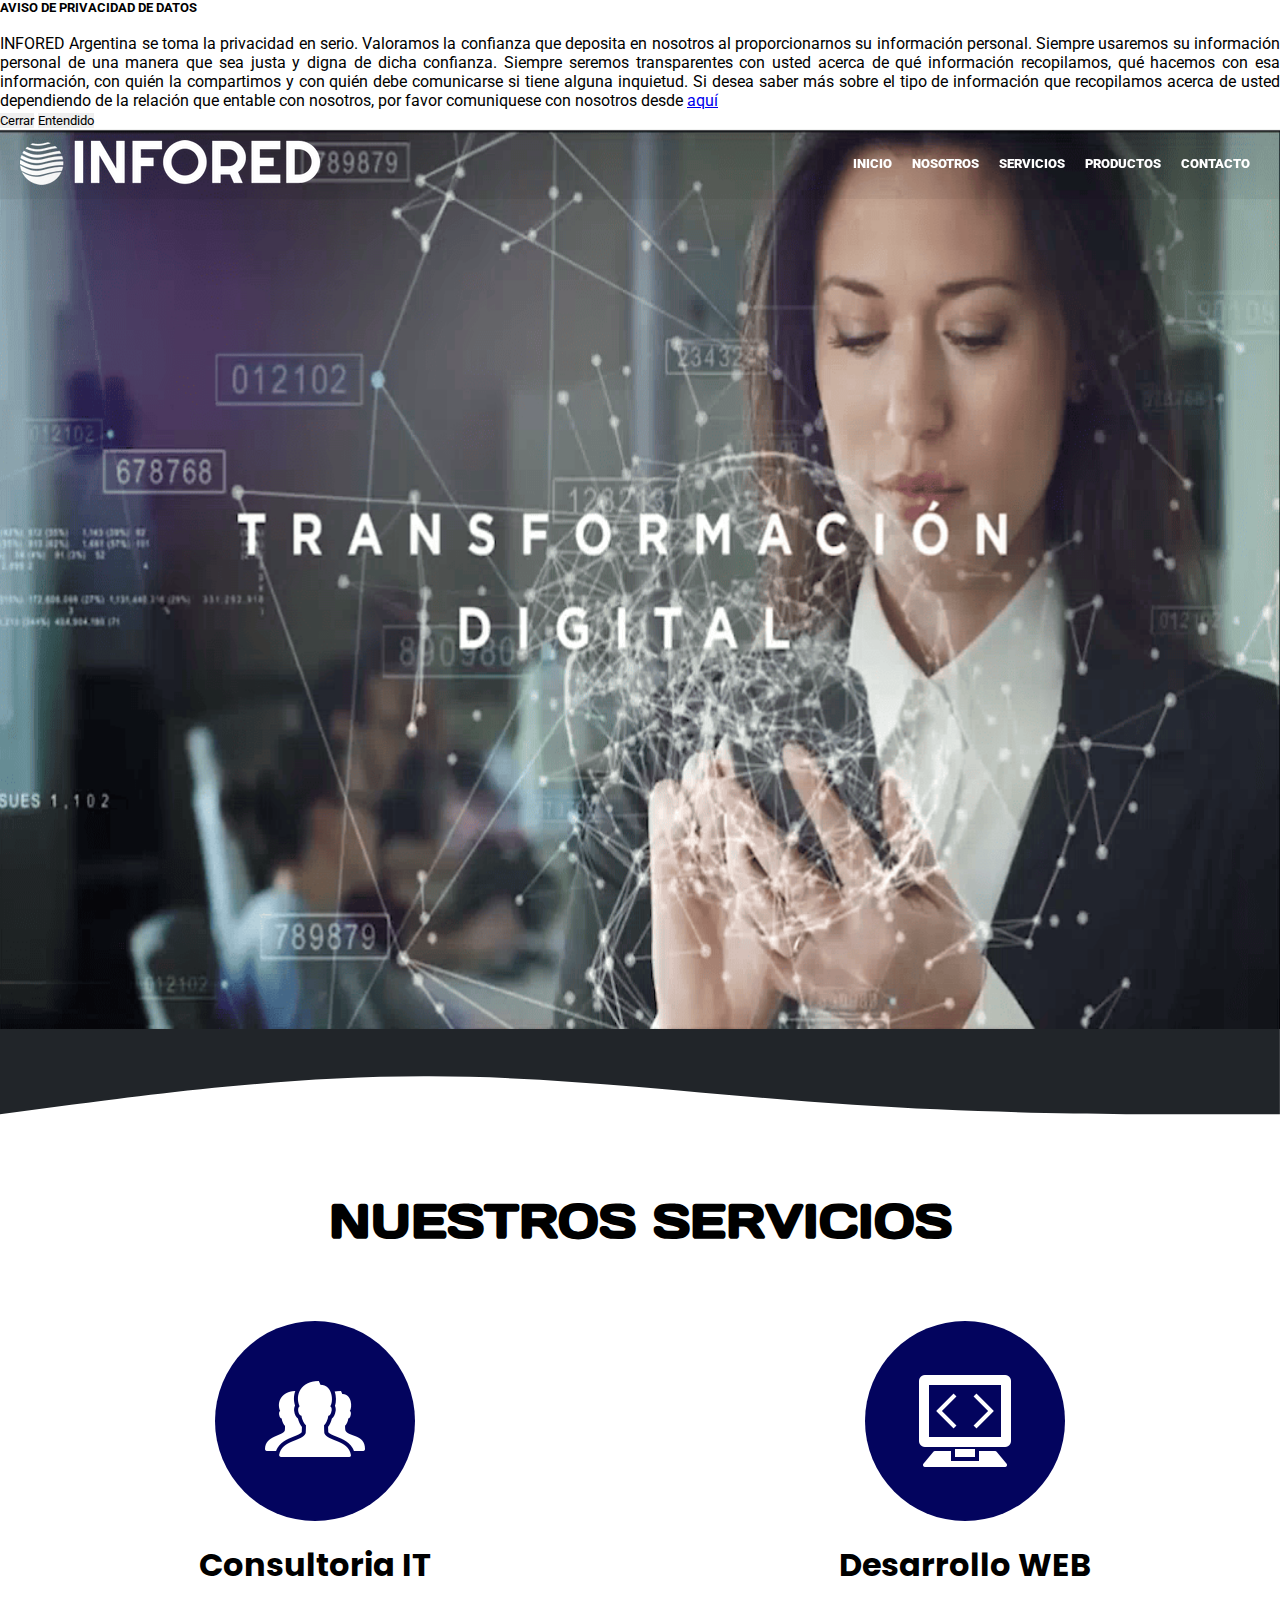
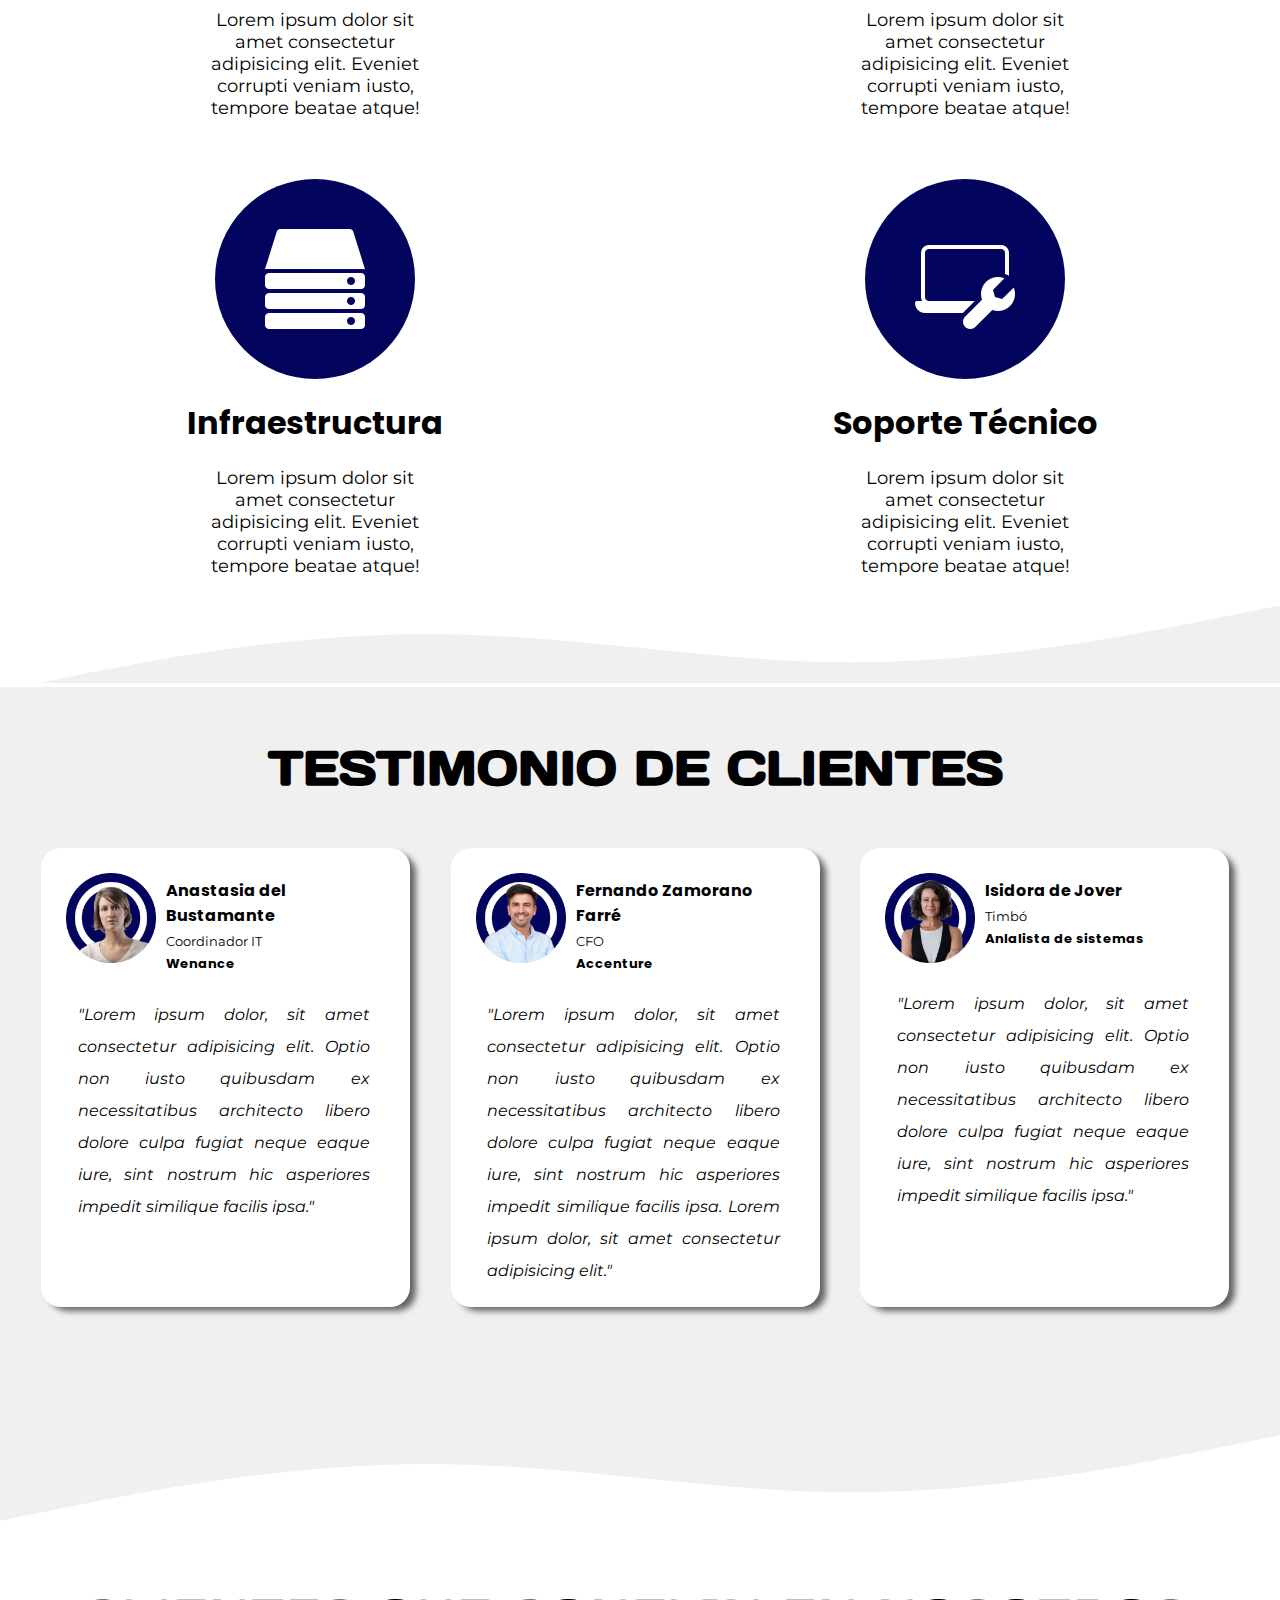
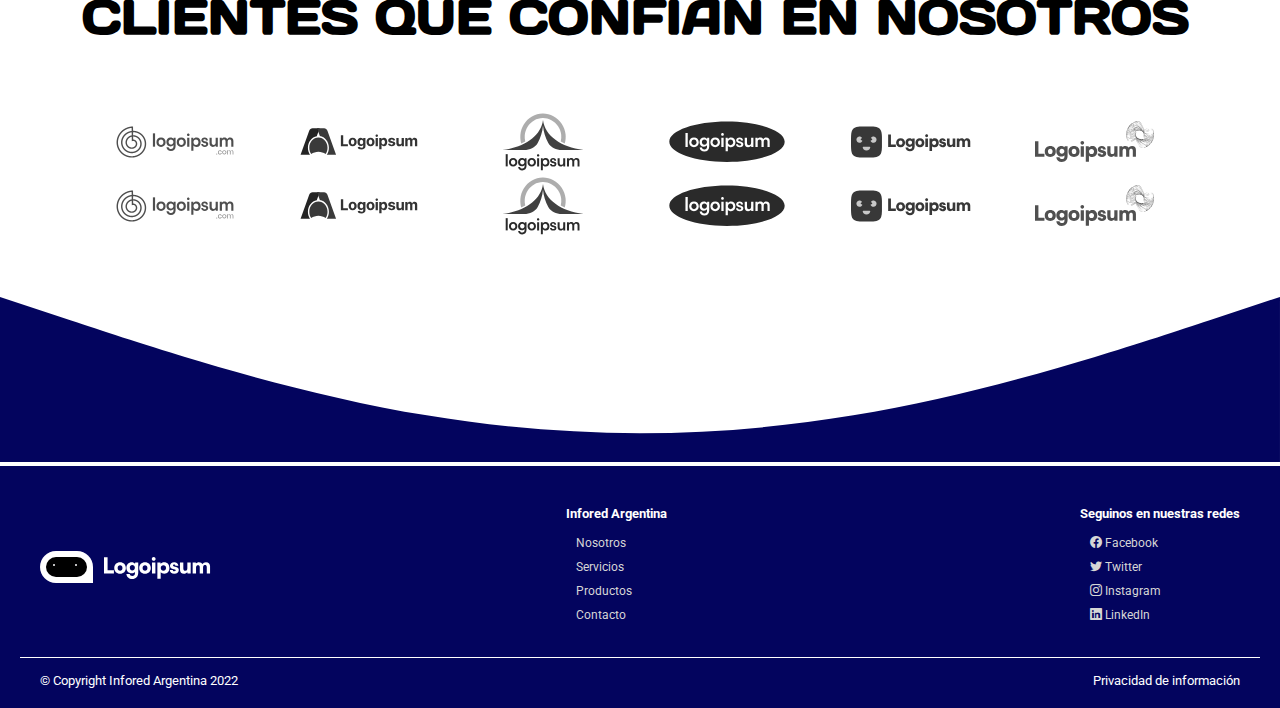
==== index.html @ bb3d1187 "slider de testimonios en mobile" ====
<!DOCTYPE html>
<html lang="en">
<head>
    <meta charset="UTF-8">
    <meta http-equiv="X-UA-Compatible" content="IE=edge">
    <meta name="viewport" content="width=device-width, initial-scale=1.0">
    <title>Inicio - Infored | Informática, Redes & Servicios</title>
    <link rel="stylesheet" href="./css/style.css">
    
    <!-- CDN bootstrap -->
    <link href="https://cdn.jsdelivr.net/npm/bootstrap@5.2.1/dist/css/bootstrap.min.css" rel="stylesheet" integrity="sha384-iYQeCzEYFbKjA/T2uDLTpkwGzCiq6soy8tYaI1GyVh/UjpbCx/TYkiZhlZB6+fzT" crossorigin="anonymous">
    
     <!-- CDN bootstrap icons-->
    <link rel="stylesheet" href="https://cdn.jsdelivr.net/npm/bootstrap-icons@1.9.1/font/bootstrap-icons.css">
    
    <!-- CDN Google Fonts -->
    <link rel="preconnect" href="https://fonts.googleapis.com">
    <link rel="preconnect" href="https://fonts.gstatic.com" crossorigin>
    
    <link href="https://fonts.googleapis.com/css2?family=Roboto:wght@300;500;700;900&display=swap" rel="stylesheet">

    <link href="https://fonts.googleapis.com/css2?family=Days+One&family=Lora:wght@400;500&family=Montserrat:wght@500;600&family=Poppins:wght@700&family=Raleway:wght@700&family=Righteous&display=swap" rel="stylesheet">

    <!-- FAVICON -->
    <link rel="icon" type="image/png" sizes="32x32" href="./images/favicon_io/favicon-32x32.png">
    

</head>

<body>



    <!-- Modal -->
    <div class="modal fade" id="staticBackdrop" data-bs-backdrop="static" data-bs-keyboard="false" tabindex="-1" aria-labelledby="staticBackdropLabel" aria-hidden="true">
    <div class="modal-dialog">
        <div class="modal-content">
        <div class="modal-header">
            <h5 class="modal-title tituloModalPriv" id="staticBackdropLabel">AVISO DE PRIVACIDAD DE DATOS</h5>
            <button type="button" class="btn-close" data-bs-dismiss="modal" aria-label="Close"></button>
        </div>
        <div class="modal-body">
            <p class="p-modal"> INFORED Argentina se toma la privacidad en serio. Valoramos la confianza que deposita en nosotros al proporcionarnos su información personal. Siempre usaremos su información personal de una manera que sea justa y digna de dicha confianza. Siempre seremos transparentes con usted acerca de qué información recopilamos, qué hacemos con esa información, con quién la compartimos y con quién debe comunicarse si tiene alguna inquietud. Si desea saber más sobre el tipo de información que recopilamos acerca de usted dependiendo de la relación que entable con nosotros, por favor comuniquese con nosotros desde <a href="./pages/contacto.html#formularioContacto">aquí</a></p>
        </div>
        <div class="modal-footer">
            <button type="button" class="btn btn-secondary" data-bs-dismiss="modal">Cerrar</button>
            <button type="button" class="btn btn-primary" data-bs-dismiss="modal">Entendido</button>
        </div>
        </div>
    </div>
    </div>
    <!-- FIN Modal -->

<!-- INICIO_ HEADER MENU DE NAVEGACION -->

    <header class="header navbar-dark navbar-index" id="menu">
        <div class="header__logo">
            <a href="./index.html"><img class="logo" src="./images/INFORED.png" alt="Infored Argentina">
            </a>
        </div>

        <input type="checkbox" id="check">
            <label for="check" class="checkbtn">
                <img class="menu_hambur" src="./images/icons8-menú-redondeado-100.png" alt="menu">
            </label>
        
        <nav class="header__menu ">
                         
            <ul class="menu__ul">
                <li class="menu__titulo active"><a class="menu_color" href="./index.html">INICIO</a>
                </li>
                <li class="menu__titulo"><a class="menu_color"  href="./pages/nosotros.html">NOSOTROS</a>
                </li>
                <li class="menu__titulo"><a class="menu_color" href="./pages/servicios.html">SERVICIOS</a>
                <li class="menu__titulo"><a class="menu_color" href="./pages/productos.html">PRODUCTOS</a>
                </li>
                <li class="menu__titulo"><a class="menu_color" href="./pages/contacto.html">CONTACTO</a>
                </li>

            </ul>
            
        </nav>
    </header>
<!-- FIN_ HEADER MENU DE NAVEGACION -->
    
<!-- INICIO_ SECCION VIDEO -->
    <section class="section__videoHome" id="videoHome">
        <video class="videoHome" src="./videos/video-1280x720.mp4" loop muted autoplay poster="./images/posterVideo.PNG">       
        </video>
    </section>
    
    <svg xmlns="http://www.w3.org/2000/svg" viewBox="0 0 1440 120"><path fill="#212529" fill-opacity="1" d="M0,96L80,85.3C160,75,320,53,480,53.3C640,53,800,75,960,85.3C1120,96,1280,96,1360,96L1440,96L1440,0L1360,0C1280,0,1120,0,960,0C800,0,640,0,480,0C320,0,160,0,80,0L0,0Z"></path></svg>
<!-- FIN_ SECCION VIDEO -->

<!-- INICIO_ MAIN SERVICIOS -->
    <main class="main__contenedor" id="serviciosHome">
        
            <h2 class="tituloSecciones">NUESTROS SERVICIOS</h2>
        
        <div class="main__servicios">
            
            <div class="contenedor-servicio">

                <div class="contenedorServicioImg">
                    <img class="servicio__image" src="./images/servicio-consultoria-100.png" alt="Consultoria IT">
                </div>                
                
                <div>
                    <h3 class="servicio__titulo">Consultoria IT</h3>
                </div>
                <div>
                    <p class="servicio__descripcion">Lorem ipsum dolor sit amet consectetur adipisicing elit. Eveniet corrupti veniam iusto, tempore beatae atque!</p>
                </div>
            </div>

            <div class="contenedor-servicio">
                <div class="contenedorServicioImg">
                    <img class="servicio__image" src="./images/icons8-web-code-100.png" alt="Desarrollo WEB">
                </div>
                
                <div>
                    <h3 class="servicio__titulo">Desarrollo WEB</h3>
                </div>
                <div>
                    <p class="servicio__descripcion">Lorem ipsum dolor sit amet consectetur adipisicing elit. Eveniet corrupti veniam iusto, tempore beatae atque!</p>
                </div>
            </div>

            <div class="contenedor-servicio">
                <div class="contenedorServicioImg">
                    <img class="servicio__image" src="./images/icons8-infra-100.png" alt="Infraestructura">
                </div>  
                <div>
                    <h3 class="servicio__titulo">Infraestructura</h3>
                </div>
                <div>
                    <p class="servicio__descripcion">Lorem ipsum dolor sit amet consectetur adipisicing elit. Eveniet corrupti veniam iusto, tempore beatae atque!</p>
                </div>
            </div>

            <div class="contenedor-servicio">
                <div class="contenedorServicioImg">
                    <img class="servicio__image" src="./images/servicio-soporte-informático-100.png" alt="Soporte Técnico">
                </div>
                <div>
                    <h3 class="servicio__titulo">Soporte Técnico</h3>
                </div>
                <div>
                    <p class="servicio__descripcion">Lorem ipsum dolor sit amet consectetur adipisicing elit. Eveniet corrupti veniam iusto, tempore beatae atque!</p>
                </div>
            </div>
        </div>
    </main>
<!-- FIN_ MAIN SERVICIOS -->

<!-- INICIO_ SECCION TESTIMONIOS -->
    <svg xmlns="http://www.w3.org/2000/svg" viewBox="0 0 1440 120"><path fill="rgb(240 240 240)" fill-opacity="1" d="M0,128L80,112C160,96,320,64,480,64C640,64,800,96,960,96C1120,96,1280,64,1360,48L1440,32L1440,320L1360,320C1280,320,1120,320,960,320C800,320,640,320,480,320C320,320,160,320,80,320L0,320Z"></path></svg>

<!-- TESTIMONIOS EN DESKTOP -->
    <section class="seccion__testiminios" id="testimoniosHome">
        
            <h2 class="tituloSecciones">TESTIMONIO DE CLIENTES</h2>

        <div class="carouserTestimonios">
            
            <div class="contenedor-card-testimonio">
                <div class="card-top">
                    <div class="contenedor__imagenTestimonio">
                        <img class="imagenTestimonio" src="./images/profile1.png" alt="Foto Cliente 1">
                    </div>
                    <div class="userTestimonio">
                        <p class="userNombre">Anastasia del Bustamante</p>
                        <p class="userCargo">Coordinador IT</p>
                        <p class="userEmpresa">Wenance</p>
                    </div>
                </div>
                <div class="card-description">
                    <p>"Lorem ipsum dolor, sit amet consectetur adipisicing elit. Optio non iusto quibusdam ex necessitatibus architecto libero dolore culpa fugiat neque eaque iure, sint nostrum hic asperiores impedit similique facilis ipsa."</p>
                </div>
            </div>

            <div class="contenedor-card-testimonio">
                <div class="card-top">
                    <div class="contenedor__imagenTestimonio">
                        <img class="imagenTestimonio" src="./images/profile3.png" alt="Foto Cliente 2">
                    </div>
                    <div class="userTestimonio">
                        <p class="userNombre">Fernando Zamorano Farré</p>
                        <p class="userCargo">CFO</p>
                        <p class="userEmpresa">Accenture</p>
                    </div>
                </div>
                <div class="card-description">
                        <p>"Lorem ipsum dolor, sit amet consectetur adipisicing elit. Optio non iusto quibusdam ex necessitatibus architecto libero dolore culpa fugiat neque eaque iure, sint nostrum hic asperiores impedit similique facilis ipsa. Lorem ipsum dolor, sit amet consectetur adipisicing elit."</p>
                </div>
            </div>

            <div class="contenedor-card-testimonio">
                <div class="card-top">
                    <div class="contenedor__imagenTestimonio">
                        <img class="imagenTestimonio" src="./images/profile2.png" alt="Foto Cliente 3">
                    </div>
                    <div class="userTestimonio">
                        <p class="userNombre">Isidora de Jover</p>
                        <p class="userCargo">Timbó</p>
                        <p class="userEmpresa">Anlalista de sistemas</p>
                    </div>
                </div>
                <div class="card-description">
                    <p>"Lorem ipsum dolor, sit amet consectetur adipisicing elit. Optio non iusto quibusdam ex necessitatibus architecto libero dolore culpa fugiat neque eaque iure, sint nostrum hic asperiores impedit similique facilis ipsa."</p>
                </div>
            </div>

        </div>
    </section>

<!-- TESTIMONIOS MOBILE -->
    <section class="seccion__testiminios seccion__testimonio--mobile" id="testimoniosHome-mobile">
        
        <h2 class="tituloSecciones titulo__testimonios--mobile">TESTIMONIO DE CLIENTES</h2>



 <div id="carouselExampleIndicators" class="carousel carousel-dark slide" data-bs-ride="true">
    
    
    <div class="carousel-inner">
      <div class="carousel-item active">
        
        <div class="contenedor-card-testimonio">
            <div class="card-top">
                <div class="contenedor__imagenTestimonio">
                    <img class="imagenTestimonio" src="./images/profile1.png" alt="Foto Cliente 1">
                </div>
                <div class="userTestimonio">
                    <p class="userNombre">Anastasia del Bustamante</p>
                    <p class="userCargo">Coordinador IT</p>
                    <p class="userEmpresa">Wenance</p>
                </div>
            </div>
            <div class="card-description">
                <p>"Lorem ipsum dolor, sit amet consectetur adipisicing elit. Optio non iusto quibusdam ex necessitatibus architecto libero dolore culpa fugiat neque eaque iure, sint nostrum hic asperiores impedit similique facilis ipsa."</p>
            </div>
        </div>

      </div>
      
      <div class="carousel-item">
        
        <div class="contenedor-card-testimonio">
            <div class="card-top">
                <div class="contenedor__imagenTestimonio">
                    <img class="imagenTestimonio" src="./images/profile3.png" alt="Foto Cliente 2">
                </div>
                <div class="userTestimonio">
                    <p class="userNombre">Fernando Zamorano Farré</p>
                    <p class="userCargo">CFO</p>
                    <p class="userEmpresa">Accenture</p>
                </div>
            </div>
            <div class="card-description">
                    <p>"Lorem ipsum dolor, sit amet consectetur adipisicing elit. Optio non iusto quibusdam ex necessitatibus architecto libero dolore culpa fugiat neque eaque iure, sint nostrum hic asperiores impedit similique facilis ipsa. Lorem ipsum dolor, sit amet consectetur adipisicing elit."</p>
            </div>
        </div>

      </div>
      
      <div class="carousel-item">
        
        <div class="contenedor-card-testimonio">
            <div class="card-top">
                <div class="contenedor__imagenTestimonio">
                    <img class="imagenTestimonio" src="./images/profile2.png" alt="Foto Cliente 3">
                </div>
                <div class="userTestimonio">
                    <p class="userNombre">Isidora de Jover</p>
                    <p class="userCargo">Timbó</p>
                    <p class="userEmpresa">Anlalista de sistemas</p>
                </div>
            </div>
            <div class="card-description">
                <p>"Lorem ipsum dolor, sit amet consectetur adipisicing elit. Optio non iusto quibusdam ex necessitatibus architecto libero dolore culpa fugiat neque eaque iure, sint nostrum hic asperiores impedit similique facilis ipsa."</p>
            </div>
        </div>
        
      </div>
    
    </div>
    <button class="carousel-control-prev" type="button" data-bs-target="#carouselExampleIndicators" data-bs-slide="prev">
      <span class="carousel-control-prev-icon" aria-hidden="true"></span>
      <span class="visually-hidden">Previous</span>
    </button>

    <button class="carousel-control-next" type="button" data-bs-target="#carouselExampleIndicators" data-bs-slide="next">
      <span class="carousel-control-next-icon" aria-hidden="true"></span>
      <span class="visually-hidden">Next</span>
    </button>
    
    <div class="carousel-indicators indicador-carousel" id="indicador-carousel">
        <button type="button" data-bs-target="#carouselExampleIndicators" data-bs-slide-to="0" class="active" aria-current="true" aria-label="Slide 1"></button>
        
        <button type="button" data-bs-target="#carouselExampleIndicators" data-bs-slide-to="1" aria-label="Slide 2"></button>
        
        <button type="button" data-bs-target="#carouselExampleIndicators" data-bs-slide-to="2" aria-label="Slide 3"></button>
    </div>
</div>

    </section>

    <svg xmlns="http://www.w3.org/2000/svg" viewBox="0 0 1440 140"><path fill="rgb(240 240 240)" fill-opacity="1" d="M0,128L80,112C160,96,320,64,480,64C640,64,800,96,960,96C1120,96,1280,64,1360,48L1440,32L1440,0L1360,0C1280,0,1120,0,960,0C800,0,640,0,480,0C320,0,160,0,80,0L0,0Z"></path></svg>


<!-- FIN_ SECCION TESTIMONIOS -->

<!-- INICIO_ SECCION CLIENTES -->
    <section class="seccion__clientes" id="clientesHome">
            <h2 class="tituloSecciones">CLIENTES QUE CONFIAN EN NOSOTROS</h2>
        <div class="clientes__slider">
            <ul class="slider__ul">               
                <li class="slider-li"><img src="./images/logos_clientes/logoipsum-1.svg" alt=""></li>                    
                <li class="slider-li"><img src="./images/logos_clientes/logoipsum-2.svg" alt=""></li>
                <li class="slider-li"><img src="./images/logos_clientes/logoipsum-3.svg" alt=""></li>
                <li class="slider-li"><img src="./images/logos_clientes/logoipsum-4.svg" alt=""></li>
                <li class="slider-li"><img src="./images/logos_clientes/logoipsum-5.svg" alt=""></li>
                <li class="slider-li"><img src="./images/logos_clientes/logoipsum-6.svg" alt=""></li>
                <li class="slider-li"><img src="./images/logos_clientes/logoipsum-1.svg" alt=""></li>                    
                <li class="slider-li"><img src="./images/logos_clientes/logoipsum-2.svg" alt=""></li>
                <li class="slider-li"><img src="./images/logos_clientes/logoipsum-3.svg" alt=""></li>
                <li class="slider-li"><img src="./images/logos_clientes/logoipsum-4.svg" alt=""></li>
                <li class="slider-li"><img src="./images/logos_clientes/logoipsum-5.svg" alt=""></li>
                <li class="slider-li"><img src="./images/logos_clientes/logoipsum-6.svg" alt=""></li>
            </ul>
        </div>

    </section>
<!-- FIN_ SECCION CLIENTES -->

<!-- INICIO_ FOOTER -->
    <svg xmlns="http://www.w3.org/2000/svg" viewBox="0 0 1440 250"><path fill="rgb(3 4 94)" fill-opacity="1" d="M0,64L80,90.7C160,117,320,171,480,197.3C640,224,800,224,960,197.3C1120,171,1280,117,1360,90.7L1440,64L1440,320L1360,320C1280,320,1120,320,960,320C800,320,640,320,480,320C320,320,160,320,80,320L0,320Z"></path></svg>

    <footer class="background-footer" id="footer">
        <div class="contenedor-footer">
            <div class="footer__logo">
                <a href="./index.html"><img src="./images/logoTestInfo.svg" alt="Infored Argentina"></a>
            </div>
            <div class="accesos-footer">
                <h5 class="footer__titulo">Infored Argentina</h5>
                <ul class="footer__listado">
                    <li><a class="footer__li" href="./pages/nosotros.html">Nosotros</a></li>
                    <li><a class="footer__li" href="./pages/servicios.html">Servicios</a></li>
                    <li><a class="footer__li" href="./pages/productos.html">Productos</a></li>
                    <li><a class="footer__li" href="./pages/contacto.html">Contacto</a></li>
                </ul>
            </div>
            <div class="footer__redes">
                <h5 class="footer__titulo">Seguinos en nuestras redes</h5>
                <ul class="footer__listado">
                    <li ><a class="footer__li" href="https://www.facebook.com/" target="_blank"><i class="bi bi-facebook"></i>  Facebook</a></li>

                    <li ><a class="footer__li" href="https://twitter.com/?lang=es" target="_blank"><i class="bi bi-twitter"></i> Twitter</a></li>

                    <li ><a class="footer__li" href="https://www.instagram.com/" target="_blank"><i class="bi bi-instagram"></i>  Instagram</a></li>
                    <li ><a class="footer__li" href="https://www.linkedin.com/" target="_blank"><i class="bi bi-linkedin"></i>  LinkedIn</a></li>
                </ul>
            </div>
        </div>
        <div class="footer__copyrigth">
            <span>&copy Copyright Infored Argentina 2022</span>
            <a class="footer-priv" href="#" data-bs-toggle="modal" data-bs-target="#staticBackdrop">Privacidad de información</a>
        </div>
    </footer>
<!-- FIN_ FOOTER -->







<script
  src="https://code.jquery.com/jquery-3.6.1.min.js"
  integrity="sha256-o88AwQnZB+VDvE9tvIXrMQaPlFFSUTR+nldQm1LuPXQ="
  crossorigin="anonymous">
</script>
<script src="https://cdn.jsdelivr.net/npm/@popperjs/core@2.11.6/dist/umd/popper.min.js" integrity="sha384-oBqDVmMz9ATKxIep9tiCxS/Z9fNfEXiDAYTujMAeBAsjFuCZSmKbSSUnQlmh/jp3" crossorigin="anonymous">
</script>
<script src="https://cdn.jsdelivr.net/npm/bootstrap@5.2.1/dist/js/bootstrap.min.js" integrity="sha384-7VPbUDkoPSGFnVtYi0QogXtr74QeVeeIs99Qfg5YCF+TidwNdjvaKZX19NZ/e6oz" crossorigin="anonymous">
</script>
<script>
    $(window).scroll(function() {
        if ($("#menu").offset().top >70) {
            $("#menu").addClass("bg-dark");
        } else{
            $("#menu").removeClass("bg-dark");
        }

        });
</script>
</body>
</html>
---- css/style.css ----
*{
    font-family: 'Roboto', sans-serif;
    box-sizing: border-box;
    margin: 0;
	padding: 0;
	border: 0;
}

/* FIN RESET CSS*/

/* <-----INICIO DEL NAVBAR -------> */  
   .header{
      position: fixed;
      display: flex;
      background-color: rgba(0, 0, 0, 0.05);
      width: 100%;
      height: 70px;
      justify-content: space-between;
      align-items: center;
      z-index: 1000;
      transition: all 0.5s ease;
  }


  
  #check{
      display: none;
  }
  
  .checkbtn{
      display: none;
  }
  
  .menu_hambur{
      height: 40px;
  }
  
  .header__logo{
      padding-left: 20px;
      transition: all 0.3s;
  }
  
  
  .header__logo:hover{
      transform: scale(0.95);
  }
  
  .menu__ul{
      list-style: none;
      display: flex;
      padding-right: 20px;
      padding-left: 20px;
      margin-bottom: 0;
      margin-top: 0;
      
  }
  
  .menu__ul .menu__titulo{
      transition: all 0.5s;
      height: 70px;
  
  }
  
  
 .menu__ul .menu__titulo:hover{
      background-color: rgba(255, 255, 255, 0.1);
      
  }
  
  .menu__ul .menu__titulo .menu_color:hover{
    font-weight: 700;
}

  .menu__ul .menu__titulo .menu_color{    
      
      display: block;
      padding: 27px 10px 23px 10px;
      text-decoration: none;
      color: white;
      font-size: small;
      font-weight: 900;
      /* text-shadow: #000 0.1em 0.1em 0.1em; */
      
  }
  
  @media (max-width: 858px) {
      .checkbtn{
          display: block;
          cursor: pointer;
          padding-right: 20px;
      }
  
      .header__menu{
          position: absolute;
          background-color: rgba(0, 0,0, 0.8);
          width: 100%;
          height: 100vh;
          top: 70px;
          right: -100%;
          transition: all 0.4s;
      }
  
      .header__menu .menu__ul{
          
          display: flex;
          flex-direction: column;
          text-align: center;
      }

  
      .header__menu .menu__ul .menu__titulo:hover{
          cursor: pointer;
  
      }
  
      .menu__ul .menu__titulo .menu_color{
          padding-top: 30px;
          font-size: larger;
          
      }
  
      #check:checked ~ .header__menu{
          right: 0;
  
      }
  
  }
  
  @media (max-width: 480px) {
      .logo{
          width: 150px;
      }
      .menu_hambur{
          height: 35px;
      }

      .navbar-index{
        position: fixed;
        background-color: #212529;
        top: 0;
      }

  }


  .navbar-pages{
    position: fixed;
    background-color: #000;
    top: 0;
    
  }

  .nav-bg{
    position: relative;
    height: 70px;
    width: 100%;
    z-index: -99999;
  }
  
  .header:hover
{
    background-color: #212529;
}
/* <<<<<<<----- FIN DEL NAVBAR ------>>>>>>>>*/

/* MODAL CSS */

.modal-body p{
    text-align: justify;
}



.section__videoHome{
    position: relative;
    width: 100%;
    height: 100vh;
    top: 0; 
} 

.videoHome{
    position: absolute;
    /* min-height: calc(100vh - 70px); */
    width: 100%;
    height: 100vh;
    object-fit: FILL;
    /* top: -70px; */
}

    @media (max-width: 480px) {
    
  
      .section__videoHome {
  
        position: relative;
        width: 100%;
        top: 70px;
        height: calc(50vh + 70px) ;
      }
      .videoHome {
          position: relative;
          
          width: 100%;
          
          object-fit: fill;
          top: 0px;
  
          height: 50vh;
         
      }
  
    }



 /*FIN CSS HASTA VIDEOS*/

/*CCS PARA LOS TITULOS DE LAS SECCIONES*/
 .tituloSecciones {
    text-align: center;
    font-size: xxx-large;
    font-family: 'Days One', sans-serif;
    font-weight: 900;
    margin: 0px 30px 0 30px;
 }



@media (max-width: 480px) {
    .tituloSecciones {
    font-size: xx-large;
}
}

 /* ------ CSS HOME/SERVICIOS  -------*/

/* .main__contenedor{
    margin: 50px 30px 0 30px;
} */

.main__contenedor{
    margin-top: 50px;
}


.main__servicios{

    display: grid;
    grid-template-columns: repeat(4, 1fr);
    gap: 20px;
    text-align: center;
    justify-items: center;
    align-items: center;
    margin-top: 30px;
}

.main__contactos {
    display: grid;
    grid-template-columns: repeat(3, 1fr);
    gap: 20px;
    text-align: center;
    justify-items: center;
    align-items: center;
    margin-top: 30px;

}

.contenedor-servicio{

    width: 20%;
    height: auto;
    margin-top: 20px;
    text-align: center;
    min-width: 300px;
    padding-top: 20px;
    

 }

.contenedorServicioImg{
    position: relative;
    height: 200px;
    width: 200px;
    background-color: #03045E;
    border-radius: 100px;
    margin-left: auto;
    margin-right: auto;
    transition: all 0.5s;
    
 }

 .contenedorServicioImg:hover{
    background-color:#023E8A;
    transform: scale(0.95);
 }

 .servicio__image{
    
   /*  background-color: #03045E; */
    margin:auto;
    position: absolute;
    left: 50px;
    top: 25%;

    
}

.servicio__titulo{
    color: black;
    font-size: xx-large;
    margin-top: 20px;
    font-family: 'Poppins', sans-serif;
 }

.servicio__descripcion{
    margin-top: 20px;
    padding-left: 10%;
    padding-right: 10%;
    font-size: large;
    font-family: 'Montserrat', sans-serif;
}


@media (max-width: 1420px){
    .main__servicios{

        display: grid;
        grid-template-columns: repeat(2, 1fr);
         
       
    }

}

@media (max-width: 760px){
    .main__servicios{

        display: grid;
        grid-template-columns: 1fr;
         
       
    }

}









 /* ------ FIN CSS HOME/SERVICIOS  -------*/



 /* ------ CSS HOME/TESTIMONIOS  -------*/



 .seccion__testiminios{
    padding: 50px 30px 30px 20px;
    background-color: rgb(240, 240, 240);
 }

 .carouserTestimonios{
    display: flex;
    flex-wrap: wrap;
    height: auto;
    width: 100%;
    justify-content: space-evenly;
    
    margin-left: 20x;
    margin-right: 20px;
    margin-top: 30px;
    margin-bottom: 50px;  
 }

.contenedor-card-testimonio{
    /*border: 1px;
    border-style: solid;*/
    border-radius: 20px;
    width: 30%;
    height: auto;
    margin: 20px;
    text-align: center;
    min-width: 300px;
    padding-top: 20px;
    padding-bottom: 20px;
    background-color: white;
    box-shadow: 7px 5px 6px -1px rgba(0,0,0,0.59);
    transition: all 0.3s;
}


.contenedor-card-testimonio:hover{
    transform: scale(1.06)
}

 .card-top{
    display: inline-flex;
    align-items: flex-start;
    margin-bottom: 20px;
    width: 100%;
    padding-left: 20px;
    padding-right: 20px;
 }

 .contenedor__imagenTestimonio{
    position: relative;
    width: 30%;
    height: 100px;
    min-width: 100px;
    margin-left: auto;
    margin-right: auto;

}
 
 .imagenTestimonio{
    width: 90px;
    height: auto;
    position: relative;
    margin: auto;
    top: 5%;
   
   
 }
 
 .userTestimonio{
    width: 70%;
    padding-top: 10px;
    
 }

 .userTestimonio p{
text-align: left;
margin: 0px 5px 5px 5px;
}

.card-description{
    padding-left: 10%;
    padding-right: 40px;
}

.card-description p{
    text-align: justify;
    line-height: 2em;
    font-style:italic;
    font-family: 'Montserrat', sans-serif;
}

.userNombre{
    font-weight: bold;
    font-family: 'Poppins', sans-serif;
}

.userCargo{
    font-size: small;
    font-family: 'Montserrat', sans-serif;
}

.userEmpresa{
    font-size: small;
    font-weight: bold;
    font-family: 'Poppins', sans-serif;
}


.seccion__testimonio--mobile{
    display: none;
}

@media (max-width: 480px){

    .seccion__testiminios{
        display: none;
    }

    .seccion__testimonio--mobile{
        display: inline-block;
        padding: 0;
        padding-top: 30px;
    }

    .contenedor-card-testimonio:hover{
        transform: none
    }

    .contenedor-card-testimonio{
        border-radius: 20px;
        width: auto;
        height: auto;
        margin: auto;
        text-align: center;
        min-width: 260px;
        max-width: 260px;
        padding-top: 20px;
        padding-bottom: 20px;
        background-color: white;
        box-shadow: 7px 0px 6px -5px rgba(0,0,0,0.59);
        transition: none;
       
    }

    #indicador-carousel{
        margin-top: 15px;
        margin-bottom: 0px;
        position: relative;
    }

    .titulo__testimonios--mobile{
        margin-bottom: 30px;
    }
}



 /* ------FIN CSS HOME/TESTIMONIOS  -------*/


/* ------CSS HOME/CLIENTES  -------*/
 .seccion__clientes{
    /* margin-top: 50px;
    margin-bottom: 50px; */
    padding: 50px 30px 0px 20px
 }

 .clientes__slider{
    width: 100%;    
 }


 .slider__ul{
    
    /*display: flex;
    flex-wrap: wrap;
    justify-content: center;
    */
    margin: 0;
    margin-top: 50px;
    padding: 15px 50px 0px 50px;
    text-align: center;
}

 .slider__ul li{
    display: inline;
    list-style: none;
    margin: 0 30px;
}

.slider-li img{
    width: 120px;
    height: 60px;
    filter: grayscale(1);
}
/* ------FIN CSS HOME/CLIENTES  -------*/

/* ------INICIO CSS FOOTER  -------*/
.background-footer{
    background-color: #03045E;
    padding: 20px;
    width: 100%;

}

.contenedor-footer{
    width: 100%;
    display: flex;
    flex-wrap: wrap;
    justify-content: space-between ;
    align-items: center;
}

.footer__logo, .accesos-footer, .footer__redes{
    min-width: 200PX;
    padding: 20px;
    
}

.footer__titulo{
    color: white;
    margin-bottom: 15px ;
}

.footer__listado{
    list-style: none;
    font-size: 12px;
    padding-left: 10px;
    
}

.footer__listado li{
    margin-bottom: 10px;
}   

.footer__li{
    color: rgb(214, 214, 214);
    text-decoration: none;
    
}

.footer__copyrigth{
    display: flex;
    flex-wrap: wrap;
    align-content: center;
    justify-content: space-between;
    border-top: 1px;
    border-color: white;
    border-style: solid;
    margin-top: 5px;
    padding: 15px 20px 0 20px;
    text-align: center;
    color: #ffffff;
    font-size: small;
    
}

.footer-priv{
    text-decoration: none;
    color: #ffffff;
    
}

.footer-priv:hover{
    cursor: pointer;
}


@media (max-width: 480px){
    .contenedor-footer {
    align-items: center;
    justify-content: center;
    text-align: center;
    }

    .footer__listado{
        padding: 0;
    }

    .footer__copyrigth{
        justify-content: center;
    }

    .footer-priv{
        padding: 20px;
    }
}


.svg--footer{
    background-color: rgb(250, 250, 250);
}

.svg--footer--nosotros{
    background-color: #e4e4e4;
}

/* -----  INICIO DE CSS PAGINA DE NOSOTROS  ------*/

/* CSS MAIN NOSOTROS*/
.contenedor__main{
    margin-top: 60px;
    margin-bottom: 50px;
}

.contenedor-der{
   display: flex;
   flex-wrap: wrap;
    justify-content: center;
   
}

.main__images{
text-align: center;

}

.main__images img{
    width: 350px;
    padding-left:30px;
    padding-right: 30px;
    
}
.main__nosotros--texto{
    max-width: 500px;
    padding: 0 30px 50px 30px;
    text-align: justify;
    
}

.juntos    {
margin-bottom: 25px;
font-family: 'Poppins', sans-serif;
}

.main__nosotros--texto h2{
    font-size: xx-large;
}

.main__nosotros--texto p{
    text-align: justify;
  
}



/*CSS NUMEROS INFORED*/
.seccion_numeros{
padding: 50px 30px 30px 20px;
background-color: #e4e4e4;
}


.numeros__subtitulo{
    padding-top: 15px;
    text-align: center;
    font-size: larger;
    font-weight: 500 ;
    color: #023E8A;

}

.font-subtitulo{
    font-family: 'Montserrat', sans-serif;
}

.contenedor__numeros{
    margin-top: 50px;
    margin-bottom: 0px;
    padding-left: 50px;
    padding-right: 50px;
    display: flex;
    flex-wrap: wrap;
    justify-content: space-around;
    align-content: center;
}

.contenedor-item-numero{
    /*border: 1px;
    border-style: solid;
    border-color: #000000;*/
    width: 220px;
    text-align: center;
    margin-bottom: 40px;
    
}

 .numeros__imagen{
    position: relative;
    height: 200px;
    width: 200px;
    border-radius: 100px;
    background-color: white;
    margin-bottom: 20px;
    margin-left: 10px;
    transition: all 0.3s;
    
}

.numeros__imagen img{
    
    position: absolute;
    top: 25%;
    left: 50px;
}

.numeros__imagen:hover{
    scale: 1.1;
    /* border: #03045E 2.5px solid; */
    box-shadow: 7px 5px 6px -1px rgb(3 4 94 / 59%);
}


.numeros__numero p{
    text-align: center;
    font-size: 50px;
    font-weight: bolder;
    margin-bottom: 5px;
    color: #023E8A;
}

.numeros__descripcion p{
    padding-left: 30px;
    padding-right: 30px;
    font-size: 14px;
    font-weight: 400;
}


/*CSS staff INFORED*/

.seccion__staff{
    
    margin-bottom: 40px;
    padding-left: 50px;
    padding-right: 50px;
}

.staff__subtitulo{
    padding-left: 30px;
    padding-right: 30px;
    margin-bottom: 20px;
}

.contenedor__staff{
    display: flex;
    flex-wrap: wrap;
    justify-content:space-around;
}


.contendor-item-staff{
    
/*border: 1px;
border-style: solid;*/
text-align: center;
margin: 30px 20px 30px 20px;
transition: all 0.3s;


}

.contendor-item-staff:hover{
    scale: 1.02;
}

.staff__imagen img{
    height: 200px;
    width: auto;
    margin-bottom: 15px;
    filter: grayscale(0.9);
    transition: all 0.3s;
  
}

.staff__imagen img:hover{
    filter: grayscale(0);
    scale: 1.05;
}

.staff__nombre p{
    font-weight: bolder;
    font-size: larger;
    padding-left: 10px;
    padding-right: 10px;
    margin-bottom: 5px;
    font-family: 'Poppins', sans-serif
}

.staff__cargo p{
    max-width: 200px;
padding-left: 20px;
padding-right: 20px;
font-size: smaller;
font-weight: 500;
font-family: 'Montserrat', sans-serif;;
}

.seccion__partners{
    background-color: rgb(250, 250, 250);
    padding-top: 50px;
    /* padding-bottom: 50px; */
    margin-top: 0px;
    margin-bottom: 0px;

}


/* SERVICIOS */

.main__servicios--texto{
    text-align: center;
    padding-bottom: 5px;
}


.tituloServicios{
    background-color: #0077B6 ;
    padding-top: 25px;
    margin: 0;
    color: white;
}

.main__servicios--texto p {
text-align: center;
padding-left: 15px;
padding-right: 15px;

}

.contenedor__servicio{
    justify-content: space-evenly;
}

.img-consultoria{
    height: 200px;
    margin-bottom: 20px;
    
}

.seccion__servicios2, .seccion__servicios4{
background-color: rgb(250 250 250);
}

.seccion__servicios{
padding-top: 40px;
padding-bottom: 30px;
margin: 0px;
}

.bt__servicios{
    background-color: #023E8A;
    color: white;
    margin-top: 30px;
    padding: 5px 50px;
    transition: all 0.3s;
    font-size: large;
    font-style: italic;

}

.contenedor__servicios--img{
    vertical-align: middle;
}

.seccion__linkProductos{
    margin-top: 30px;
    text-align: center;
}

.linkProductos__texto{
    text-align: center;
    width: 50%;
    margin: auto;

}

.linkProductos__texto p{
    font-family: 'Poppins', sans-serif;
    font-size: xx-large;
    font-weight: bold;

}

.linkProductos__bt{
margin-top: 20PX;
}

.linkProductos__bt input{
font-style: normal;
}

.bt__servicios:hover{
    cursor: pointer;
    background-color: #03045E;
    transform: scale(1.1);
}

.linkProductos__btton{
    padding-top: 15px;
    padding-bottom: 15px;
}


/* CONTACTOS */

/* .main__contactos {
    display: grid;
    grid-template-columns: repeat(3, 1fr);
    gap: 20px;
    text-align: center;
    justify-items: center;
    align-items: center;
    margin-top: 30px;
} */

.contacto__titulo{

    margin-top: 20px;
    padding-left: 20px;
    padding-right: 20px;
    margin-bottom: 15px;
    font-family: 'Poppins', sans-serif;
}

.tituloContacto{
    margin-bottom: 30px;
}

.contacto__descripcion{
    color: #023E8A;
    margin-bottom: 5px;
    font-weight:600;
    font-family: 'Montserrat', sans-serif;
}

.seccion__infoContactos{
    background-color:rgb(250, 250, 250);
    padding-top: 50px;
    padding-bottom: 40px;
    
}
.contenedor-informacion{
    padding: 30px;
    background-color: rgb(250, 250, 250);
    margin: auto;
    
}

.contenedor-mapa{
    padding: 0px;
    background-color: #217eca;
    margin: auto;
   
}

.contenedor__infoContacto{
    
    background-color: rgb(250, 250, 250);
    display: flex;
    flex-wrap: wrap;
    justify-content: center;
}


.contendor-infoItem{
    display: flex;
    align-items: center;
    margin-bottom: 20px;

}

.contendor-infoItem img{
    height: 40px;
}

.contendor-infoItem p{
    padding-left: 20px;
    font-size: larger;
    font-weight: bold;
    font-family: 'Poppins', sans-serif;
    }
    

.mapa{
    min-height: 220px;
    max-width: 650px;
    min-width: 350px;
    border: 1px;
    border-style: solid;
}

.formularioContacto{
    margin: auto;

}

.contenedor__formulario{
    
    margin-top: 50px;
}

.formItem{
    font-size: larger;
    border-bottom: 2px;
    border-style: solid;
    margin-bottom: 25px;
    width: 100%;
    height: 40px;
    
}

.consulaItem{
    height: auto;
    font-size: larger;
    border-bottom: 2px;
    border-style: solid;
    margin-bottom: 25px;
    margin-top: 25px;
    width: 100%;
}

.contenedorItems{
    
    padding-left: 15%;
    padding-right: 15%;
    /*max-width: 800px;
    min-width: 350px;*/
    margin: auto;
}

.contenedor__botonesForm{
    text-align: center;
    
}

.btForm{
    margin: 15px 100px;
}


/* ----- PRODUCTOS ---------*/

.contenedor__destacados{
    justify-content: center;
    
}

.contenedor__destacadosItem{
    border: 2px;
    border-color: #212529;
    border-style: solid;
    border-radius: 20PX;
    width: 300px;
    margin: 30px 20px 30px 20px;
    box-shadow: 7px 5px 6px -1px rgb(0 0 0 / 59%);
}

.primer-h2{
    text-align: start;
    font-family: 'Poppins', sans-serif;
}

.parrafo-main{
    font-family: 'Montserrat', sans-serif;
    font-weight: 500;  
}

.destacados__imagen{
    position: relative;
    min-height: 250px;

    
}

.destacados__imagen img{
    position: absolute;
    margin: auto;
    top: 30px;
    left: 50px;
    width: 200px;
    filter: none;    
}

.nombre__destacado{
   background-color: #0077B6;
   padding-top: 10px;  
   padding-bottom: 10px;  
}
.nombre__destacado p{
    padding: 5px 20%;
    color: white;
   
}

.nombre__destacado .tituloProducto{
    font-weight: bolder;
    font-size: larger;
    font-family: 'Poppins', sans-serif;
}

.nombre__destacado .descripcionProducto{
    font-weight: 0;
    font-size: smaller; 
    font-family: 'Montserrat', sans-serif;

}

.card-producto-bottom{
    padding-top: 30PX;
    padding-bottom: 20PX;
}

.precioProducto{
    font-size: xx-large;
    font-weight: bolder;
}

.bt__productos{

    background-color: #023E8A;
    color: white;
    margin-top: 30px;
    padding: 5px 30px;
    font-size: large;
    border-radius: 5px;
    
}

.bt__productos:hover{
    cursor: pointer;
    background-color: #03045E;

}

.seccion__productosDestacados{
    text-align: center;
}

.catergoriaProduto{
    margin-top: 50px;
    font-family: 'Poppins', sans-serif;
    font-weight: bold;
    font-size: larger;
        
}

.seccion__productosPromociones{
margin-bottom: 50px;
}
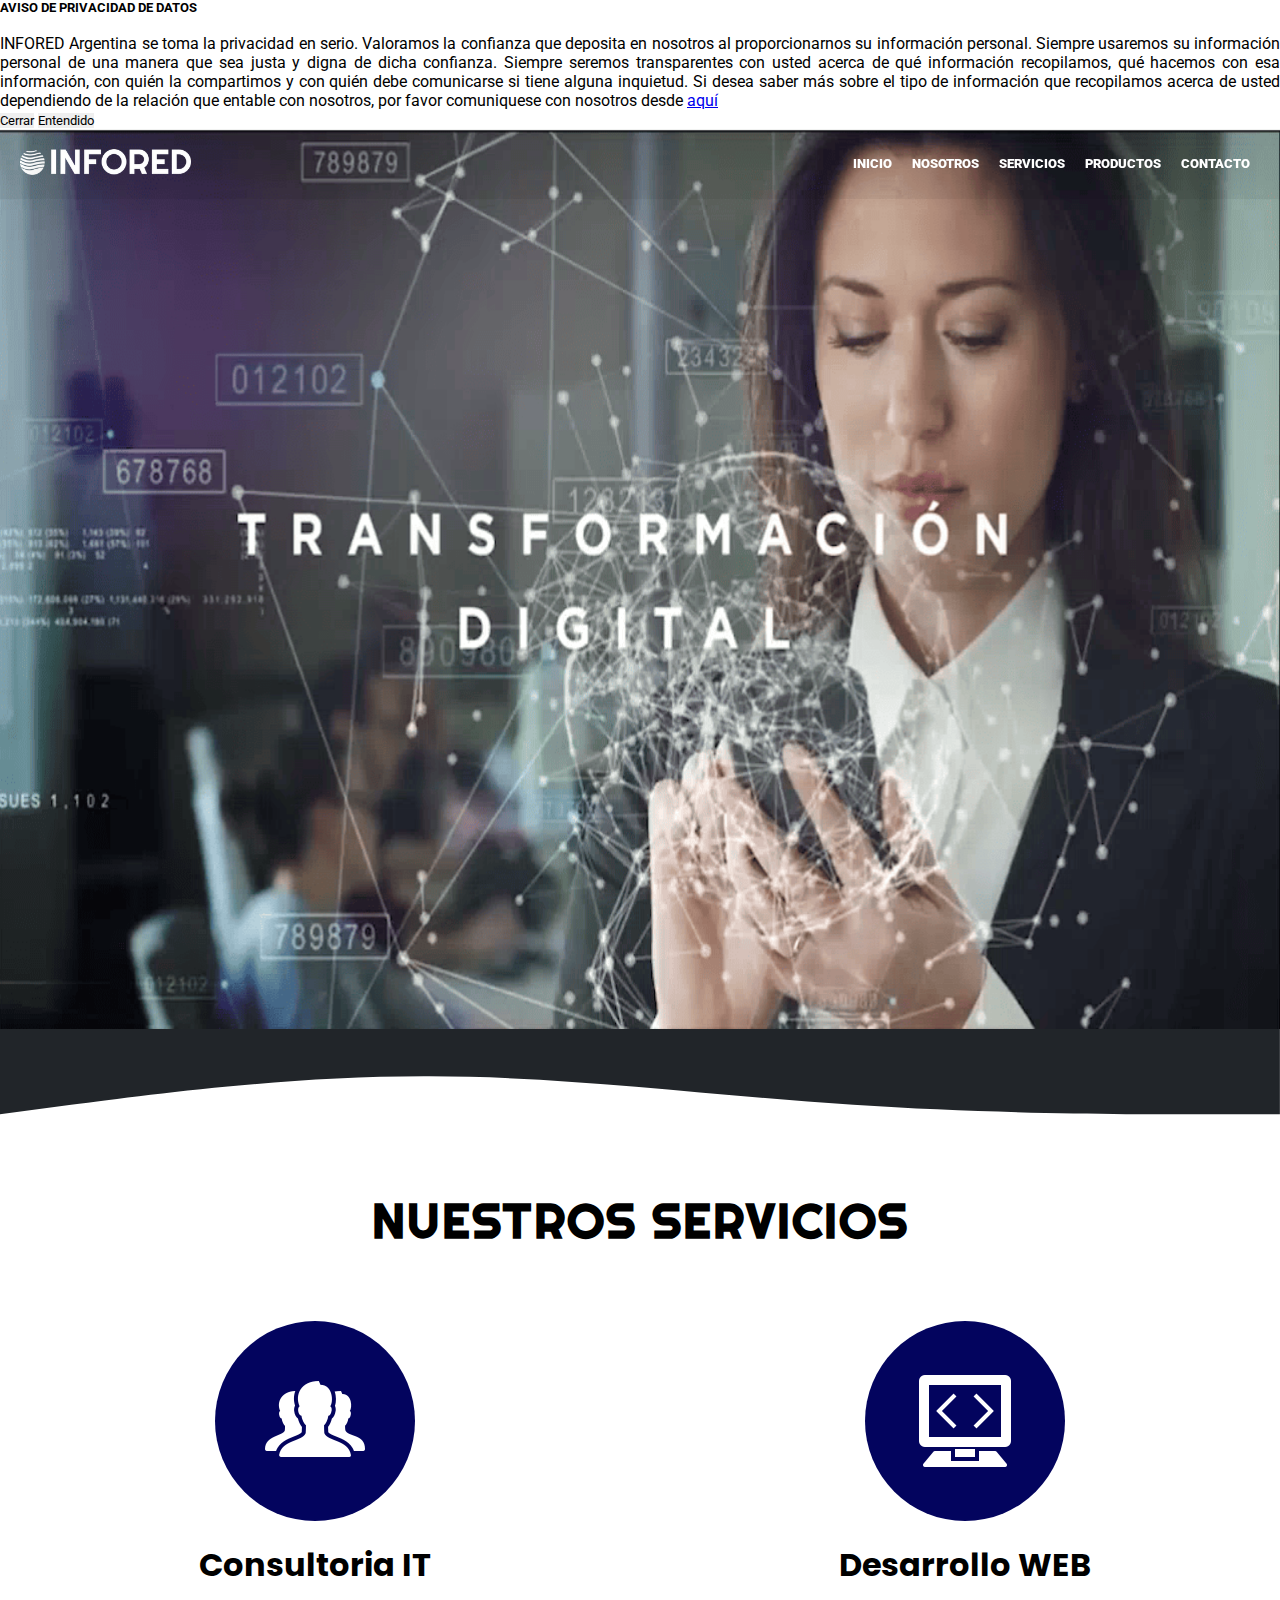
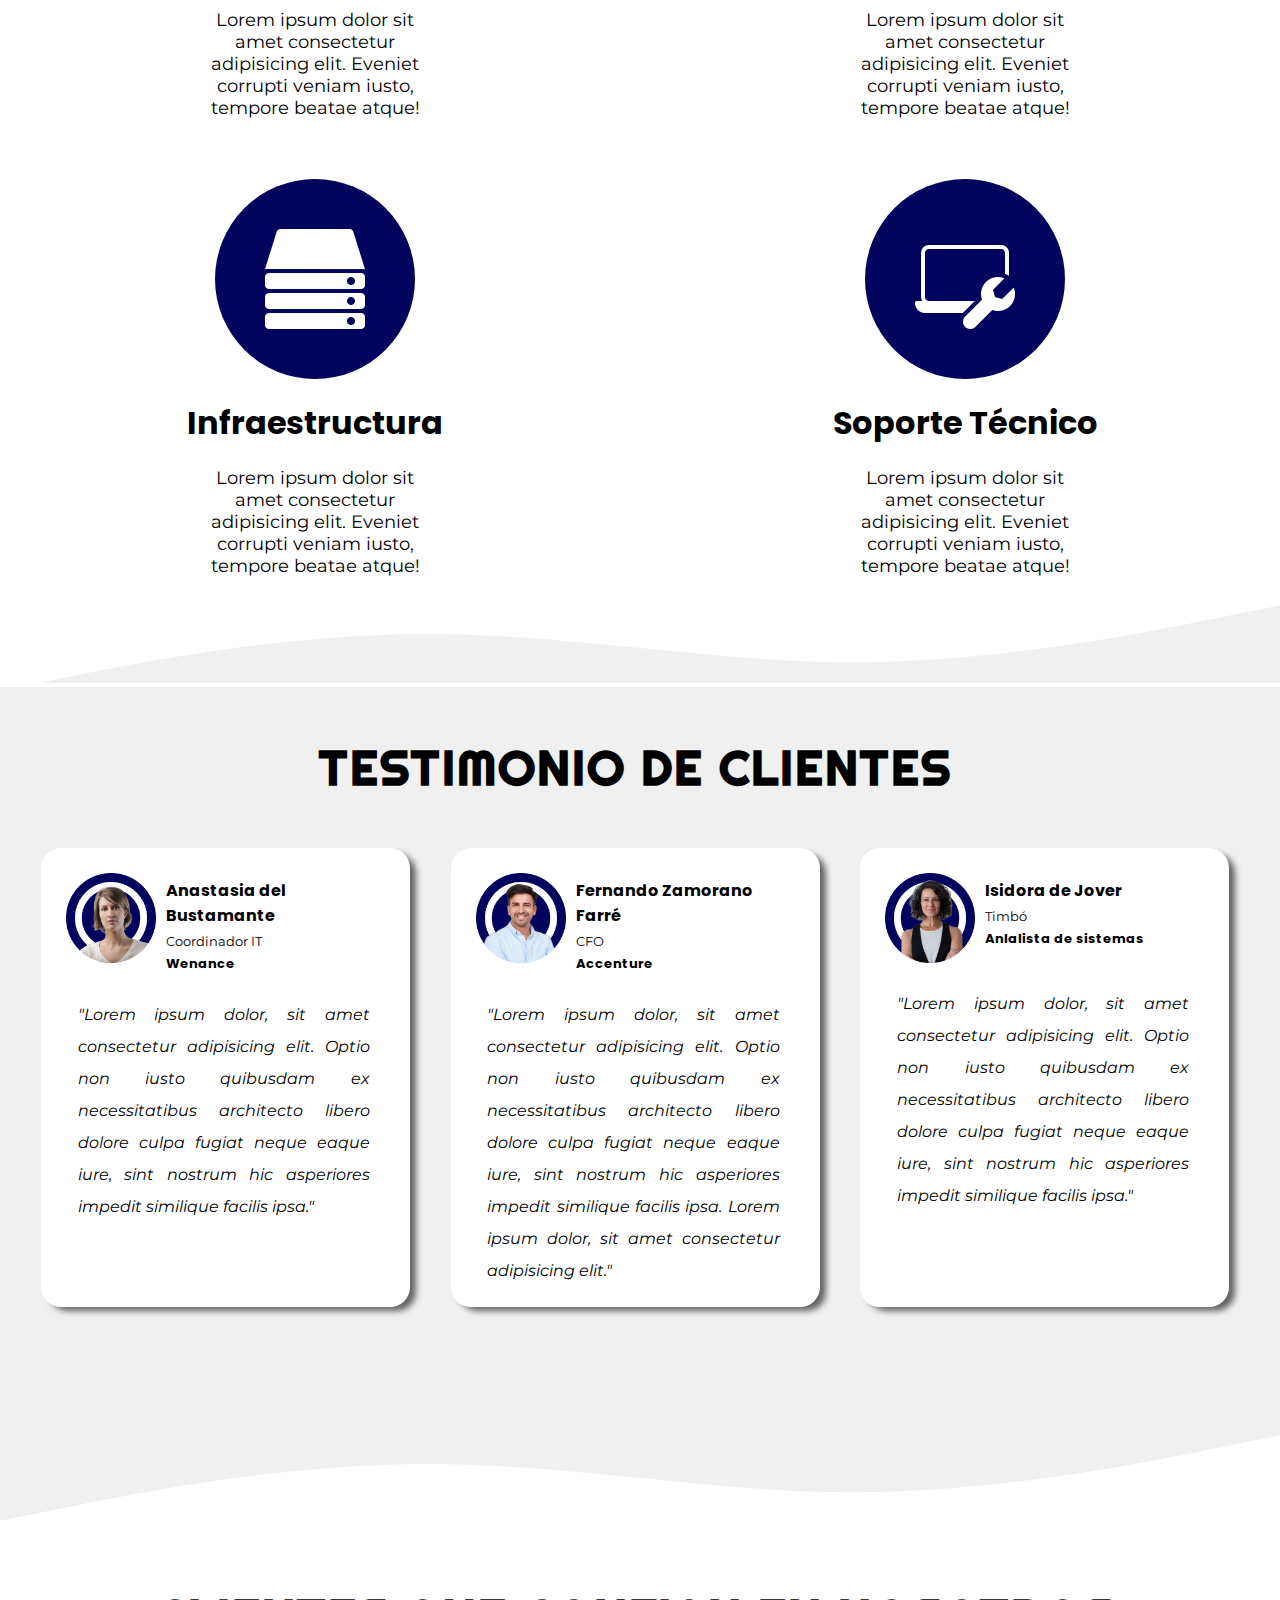
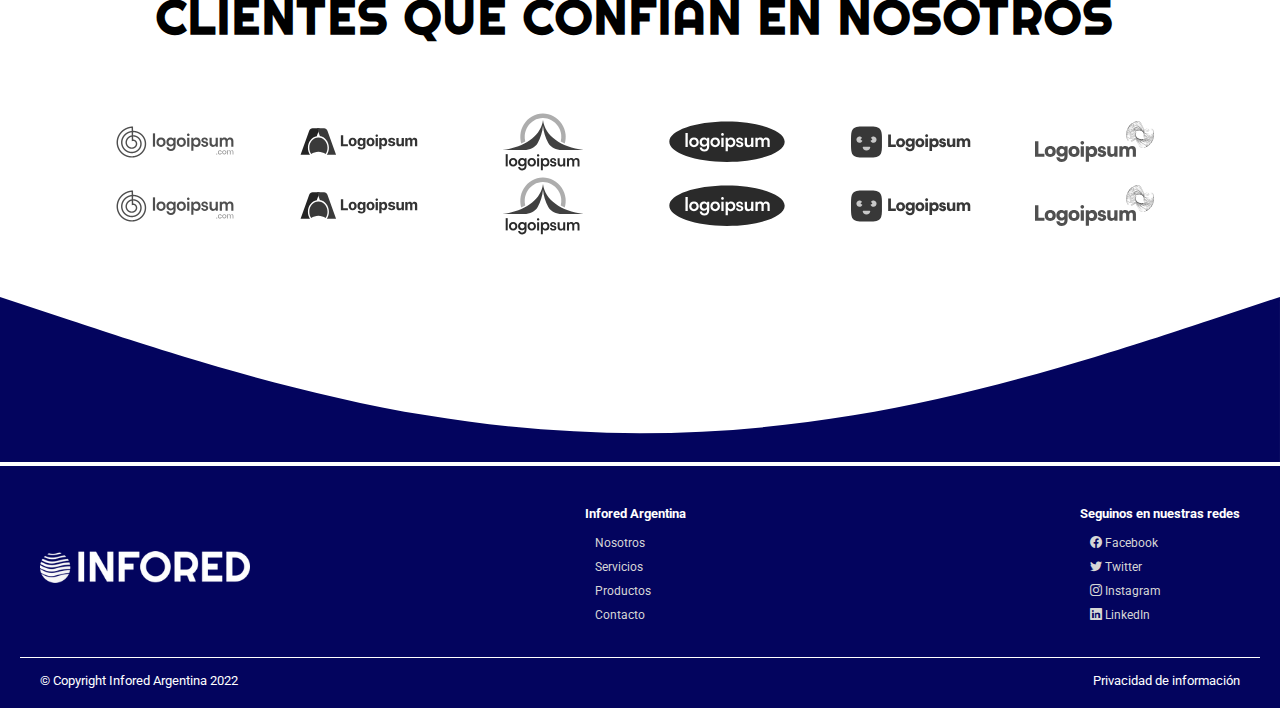
==== commit 0cd023d1: "cambios en productos-contacto y colores grises bg" ====
--- a/index.html
+++ b/index.html
@@ -341,7 +341,7 @@
     <footer class="background-footer" id="footer">
         <div class="contenedor-footer">
             <div class="footer__logo">
-                <a href="./index.html"><img src="./images/logoTestInfo.svg" alt="Infored Argentina"></a>
+                <a href="./index.html"><img class="logoFooter"  src="./images/INFORED.png" alt="Infored Argentina"></a>
             </div>
             <div class="accesos-footer">
                 <h5 class="footer__titulo">Infored Argentina</h5>
--- a/css/style.css
+++ b/css/style.css
@@ -38,6 +38,11 @@
   .header__logo{
       padding-left: 20px;
       transition: all 0.3s;
+  }
+
+  .logo{
+    width: 171px;
+    height: auto;
   }
   
   
@@ -219,7 +224,8 @@
  .tituloSecciones {
     text-align: center;
     font-size: xxx-large;
-    font-family: 'Days One', sans-serif;
+    font-family: 'Righteous', cursive;
+    letter-spacing: 2px;
     font-weight: 900;
     margin: 0px 30px 0 30px;
  }
@@ -473,12 +479,12 @@
 
 @media (max-width: 480px){
 
-    .seccion__testiminios{
+    #testimoniosHome{
         display: none;
     }
 
     .seccion__testimonio--mobile{
-        display: inline-block;
+        display: block;
         padding: 0;
         padding-top: 30px;
     }
@@ -557,6 +563,12 @@
 /* ------FIN CSS HOME/CLIENTES  -------*/
 
 /* ------INICIO CSS FOOTER  -------*/
+
+.logoFooter{
+    width: 210px;
+    height: auto;
+}
+
 .background-footer{
     background-color: #03045E;
     padding: 20px;
@@ -649,7 +661,7 @@
 
 
 .svg--footer{
-    background-color: rgb(250, 250, 250);
+    background-color: rgb(240, 240, 240);
 }
 
 .svg--footer--nosotros{
@@ -706,8 +718,13 @@
 
 
 /*CSS NUMEROS INFORED*/
+
+#numerosNosotros-mobile{
+display: none;
+}
+
 .seccion_numeros{
-padding: 50px 30px 30px 20px;
+padding: 50px 0px 0px 20px;
 background-color: #e4e4e4;
 }
 
@@ -788,11 +805,54 @@
 }
 
 
+@media(max-width: 480px){
+    .numeros__imagen{
+        margin: auto;
+    }
+
+    .contenedor-item-numero{
+        margin: auto;
+        width: fit-content;
+        padding-top: 20px;
+    }
+
+    #numerosNosotros{
+        display: none;
+    }
+
+    #numerosNosotros-mobile{
+        display: block;
+        padding-top: 40px;
+
+    }
+
+    #carousel__numeros--mobile{
+        position: relative;
+        margin-bottom: 0px;
+    }
+
+    .numeros__imagen{
+        box-shadow: 7px 5px 6px -1px rgb(3 4 94 / 59%);
+    }
+
+    .numeros__imagen:hover{
+        scale: unset;
+        transform: none;
+        box-shadow: none;
+    }
+    
+}
+
+
 /*CSS staff INFORED*/
 
+#staffNosotros-mobile{
+    display: none;
+}
+
 .seccion__staff{
     
-    margin-bottom: 40px;
+    /* margin-bottom: 40px; */
     padding-left: 50px;
     padding-right: 50px;
 }
@@ -857,12 +917,47 @@
 font-family: 'Montserrat', sans-serif;;
 }
 
+@media (max-width: 480px) {
+
+    #staffNosotros{
+        display: none;
+    }
+
+    #staffNosotros-mobile{
+        display: block;
+    }
+
+    #carouser__staff--mobile{
+        position: relative;
+    }
+
+    .staff__cargo p {
+        margin: auto;
+    }
+
+}
+
 .seccion__partners{
-    background-color: rgb(250, 250, 250);
+    background-color: rgb(240, 240, 240);
     padding-top: 50px;
     /* padding-bottom: 50px; */
     margin-top: 0px;
     margin-bottom: 0px;
+
+}
+
+@media (max-width: 480px){
+    .numeros__subtitulo{
+        padding-left: 15px;
+        padding-right: 15px;
+    }
+    
+    .staff__subtitulo{
+        padding: 0px;
+        margin-top: 20px;
+    }
+
+    
 
 }
 
@@ -965,6 +1060,11 @@
 
 /* CONTACTOS */
 
+#mainContacto-mobile{
+    display: none;
+}
+
+
 /* .main__contactos {
     display: grid;
     grid-template-columns: repeat(3, 1fr);
@@ -996,14 +1096,14 @@
 }
 
 .seccion__infoContactos{
-    background-color:rgb(250, 250, 250);
+    background-color:rgb(240, 240, 240);
     padding-top: 50px;
     padding-bottom: 40px;
     
 }
 .contenedor-informacion{
     padding: 30px;
-    background-color: rgb(250, 250, 250);
+    background-color: rgb(240, 240, 240);
     margin: auto;
     
 }
@@ -1017,7 +1117,7 @@
 
 .contenedor__infoContacto{
     
-    background-color: rgb(250, 250, 250);
+    background-color: rgb(240, 240, 240);
     display: flex;
     flex-wrap: wrap;
     justify-content: center;
@@ -1099,8 +1199,33 @@
     margin: 15px 100px;
 }
 
+@media (max-width:480px) {
+
+    #mainContacto{
+        display: none;
+    }
+
+    #mainContacto-mobile{
+        display: block;
+    }
+
+    .contenedor-servicio{
+        margin: auto;
+    }
+    
+}
+
+
 
 /* ----- PRODUCTOS ---------*/
+
+
+#destacadosProductos--mobile
+{display: none;}
+
+#promocionesProductos--mobile{
+    display: none;
+}
 
 .contenedor__destacados{
     justify-content: center;
@@ -1129,7 +1254,9 @@
 
 .destacados__imagen{
     position: relative;
-    min-height: 250px;
+    /* min-height: 250px; */
+    padding: 15px;
+    max-height: 210px;
 
     
 }
@@ -1144,7 +1271,7 @@
 }
 
 .nombre__destacado{
-   background-color: #0077B6;
+   background-color: #03045E;
    padding-top: 10px;  
    padding-bottom: 10px;  
 }
@@ -1158,12 +1285,15 @@
     font-weight: bolder;
     font-size: larger;
     font-family: 'Poppins', sans-serif;
+    color: #ffffff;
+    padding: 0 20px;
 }
 
 .nombre__destacado .descripcionProducto{
     font-weight: 0;
     font-size: smaller; 
     font-family: 'Montserrat', sans-serif;
+    margin-bottom: 0;
 
 }
 
@@ -1208,4 +1338,37 @@
 
 .seccion__productosPromociones{
 margin-bottom: 50px;
+}
+
+@media(max-width:480px){
+
+    #destacadosProductos{
+        display: none;
+    }
+
+    #promocionesProductos{
+        display: none;
+    }
+
+    #promocionesProductos--mobile{
+        display: block;
+    }
+
+    #destacadosProductos--mobile{
+        display: block;
+    }
+
+    .contenedor__destacadosItem{
+        margin: auto;
+        box-shadow: 7px 0px 6px -5px rgb(0 0 0 / 59%);
+    }
+
+    #carousel__productos--mobile{
+        position: relative;
+    }
+
+    .contenedor__destacadosItem{
+        margin-bottom: 20px;
+    }
+
 }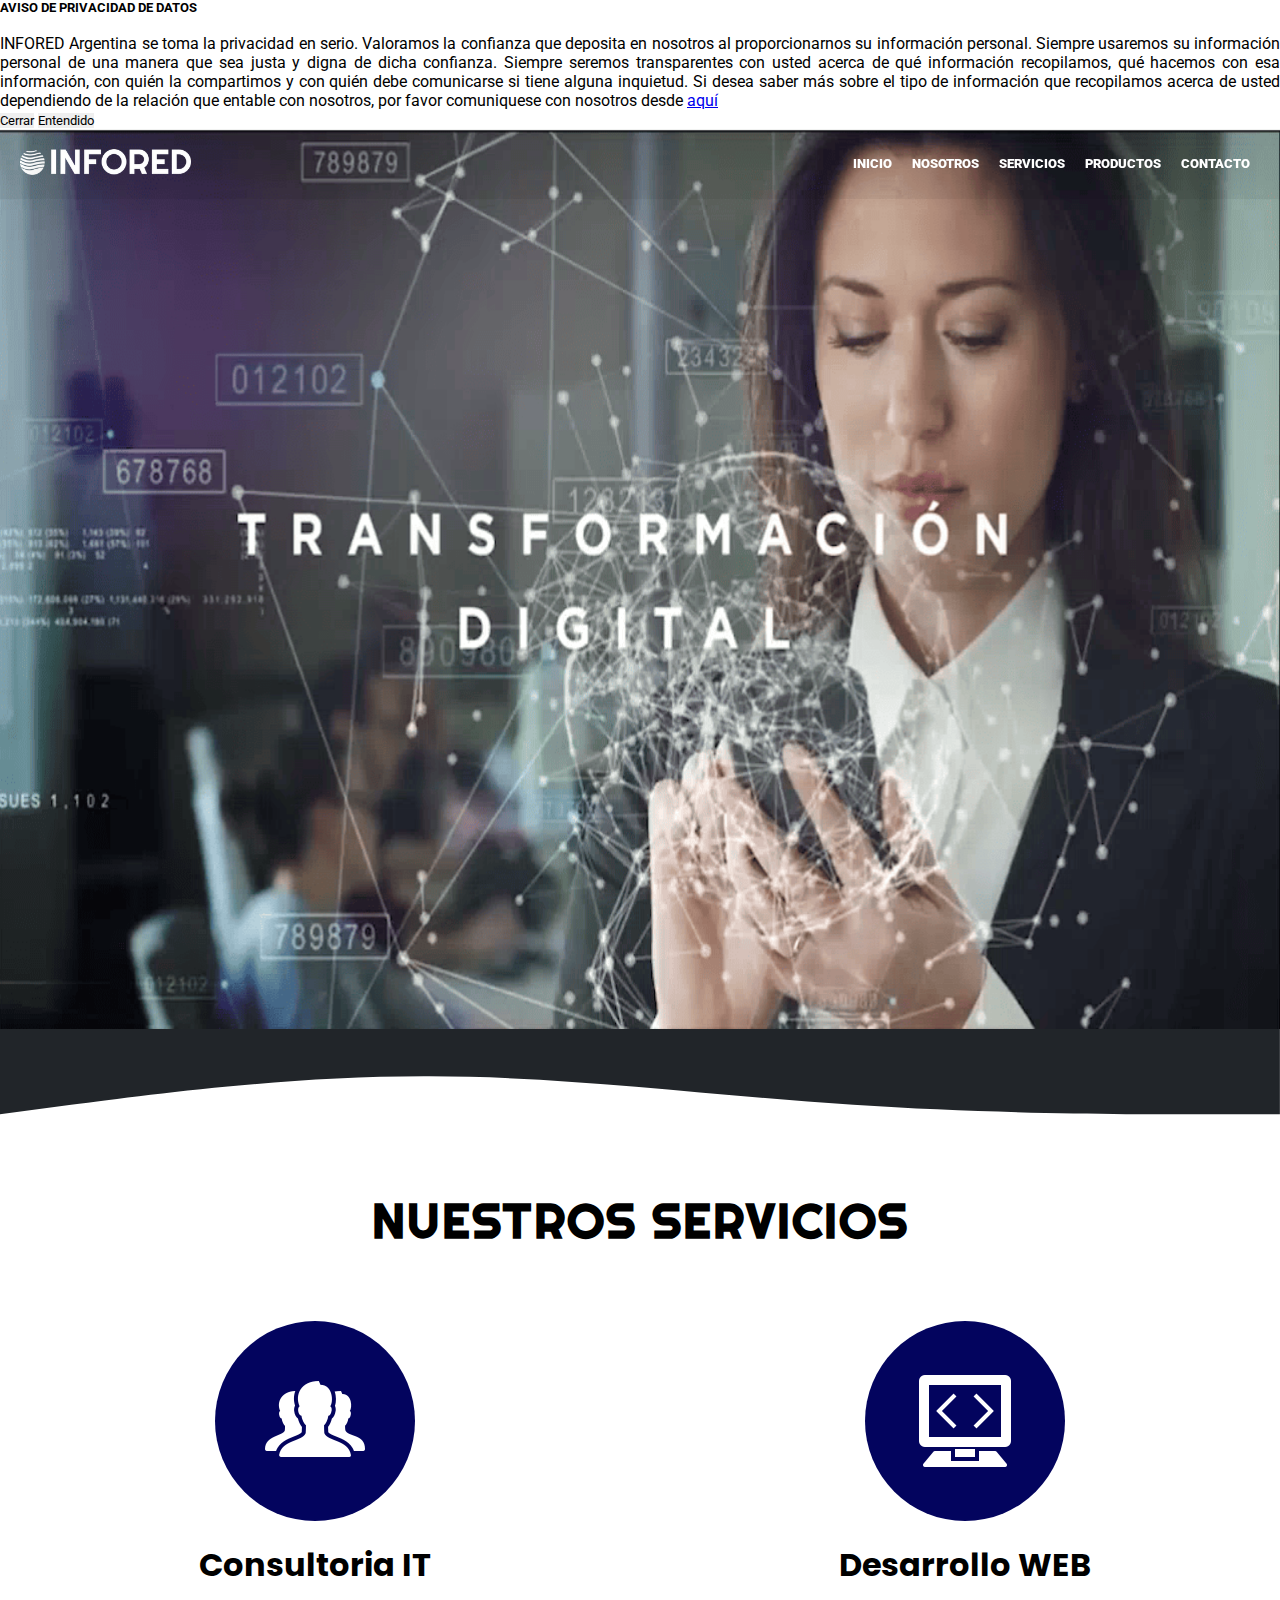
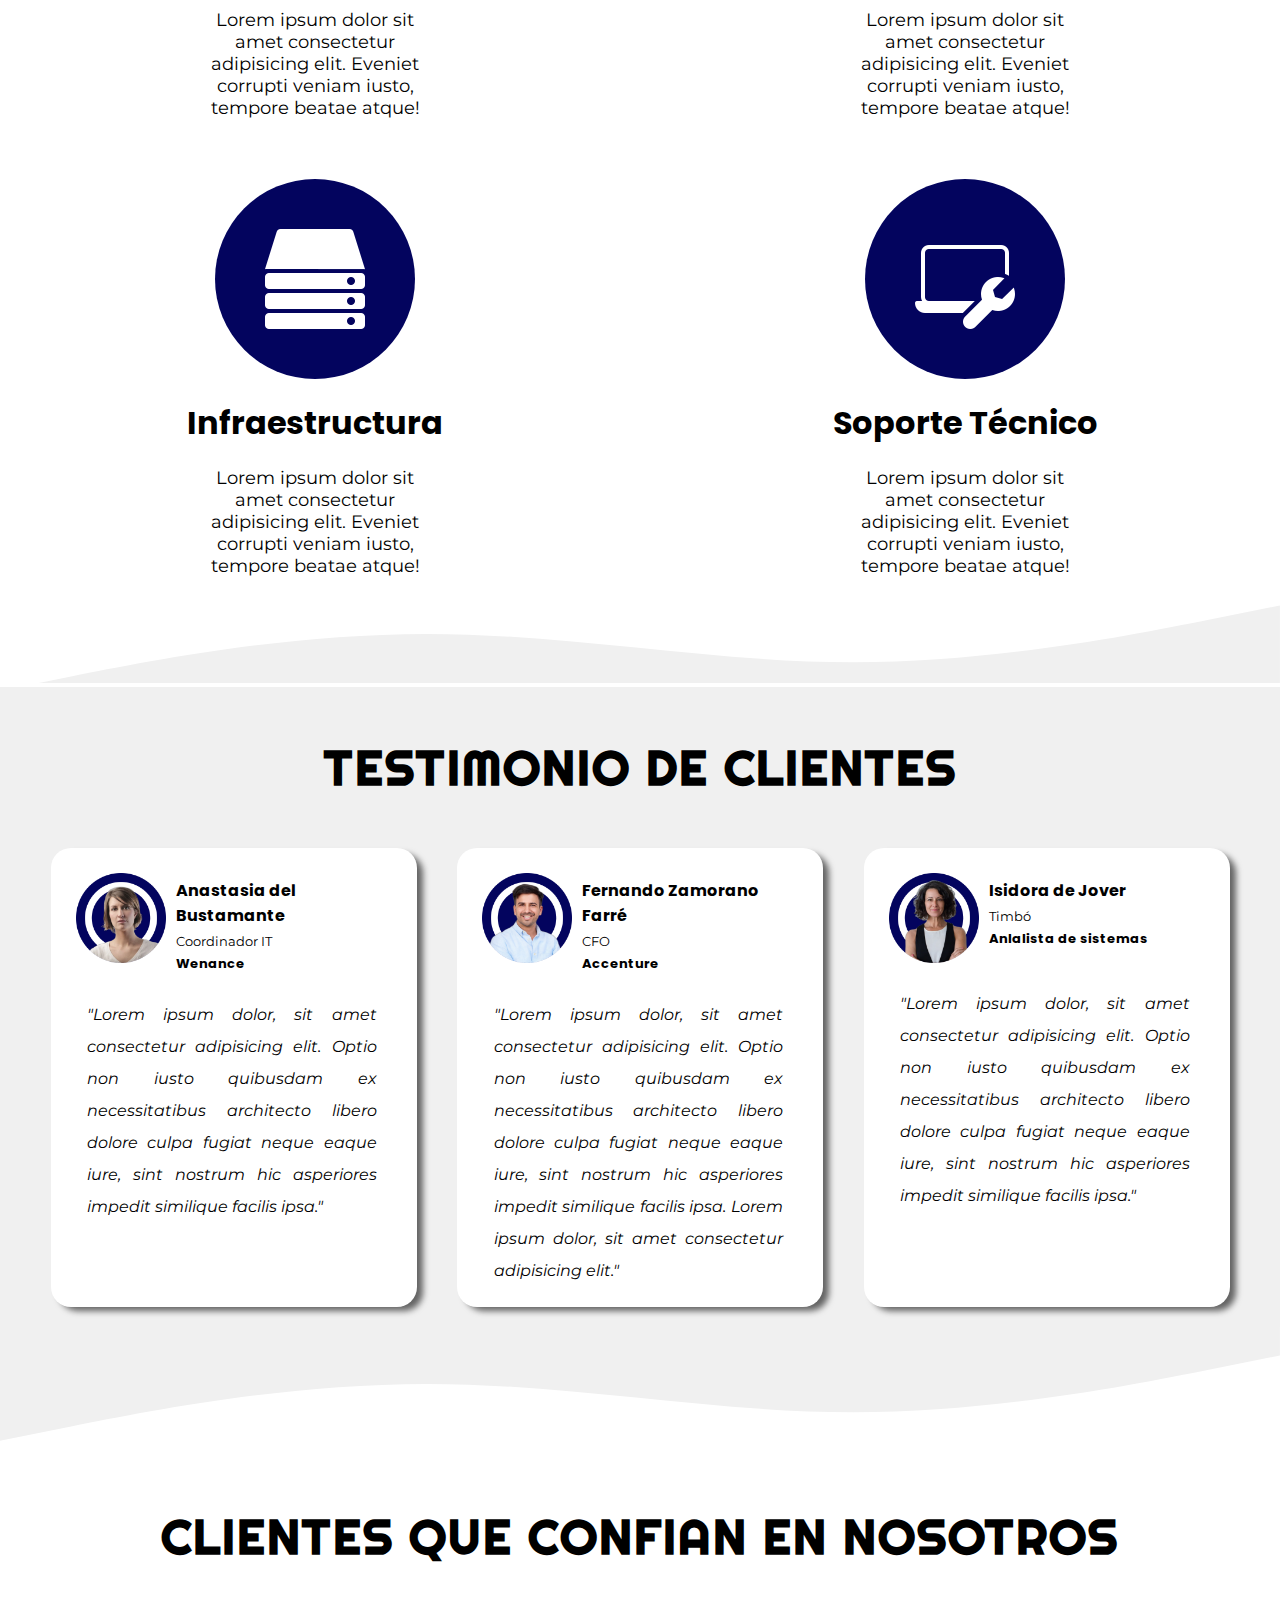
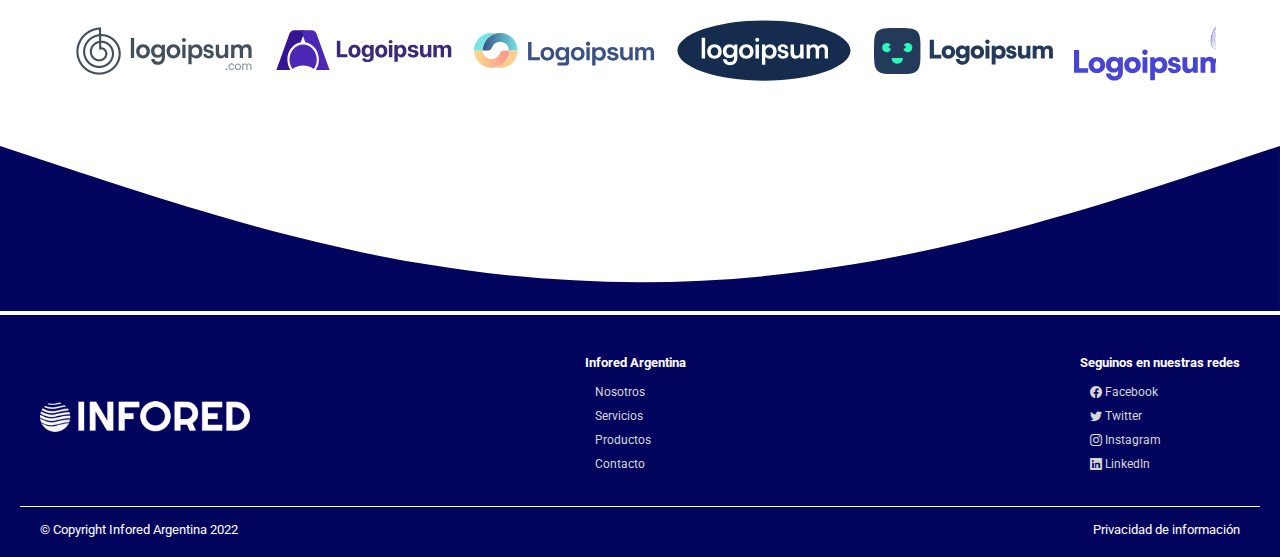
==== commit a3c3be92: "slider del logos clientes y partners" ====
--- a/index.html
+++ b/index.html
@@ -329,6 +329,12 @@
                 <li class="slider-li"><img src="./images/logos_clientes/logoipsum-4.svg" alt=""></li>
                 <li class="slider-li"><img src="./images/logos_clientes/logoipsum-5.svg" alt=""></li>
                 <li class="slider-li"><img src="./images/logos_clientes/logoipsum-6.svg" alt=""></li>
+                <li class="slider-li"><img src="./images/logos_clientes/logoipsum-1.svg" alt=""></li>                   
+                <li class="slider-li"><img src="./images/logos_clientes/logoipsum-2.svg" alt=""></li>
+                <li class="slider-li"><img src="./images/logos_clientes/logoipsum-3.svg" alt=""></li>
+                <li class="slider-li"><img src="./images/logos_clientes/logoipsum-4.svg" alt=""></li>
+                <li class="slider-li"><img src="./images/logos_clientes/logoipsum-5.svg" alt=""></li>
+                <li class="slider-li"><img src="./images/logos_clientes/logoipsum-6.svg" alt=""></li>
             </ul>
         </div>
 
--- a/css/style.css
+++ b/css/style.css
@@ -366,7 +366,7 @@
 
 
  .seccion__testiminios{
-    padding: 50px 30px 30px 20px;
+    padding: 50px 30px 0px 30px;
     background-color: rgb(240, 240, 240);
  }
 
@@ -380,7 +380,7 @@
     margin-left: 20x;
     margin-right: 20px;
     margin-top: 30px;
-    margin-bottom: 50px;  
+      
  }
 
 .contenedor-card-testimonio{
@@ -526,10 +526,13 @@
 
 
 /* ------CSS HOME/CLIENTES  -------*/
- .seccion__clientes{
-    /* margin-top: 50px;
-    margin-bottom: 50px; */
-    padding: 50px 30px 0px 20px
+ 
+/* comentado
+
+.seccion__clientes{
+    margin-top: 50px; linea comentada
+    margin-bottom: 50px; linea comentada
+    padding: 50px 30px 0px 20px;
  }
 
  .clientes__slider{
@@ -539,10 +542,10 @@
 
  .slider__ul{
     
-    /*display: flex;
-    flex-wrap: wrap;
-    justify-content: center;
-    */
+    display: flex; linea comentada
+    flex-wrap: wrap; linea comentada
+    justify-content: center; linea comentada
+
     margin: 0;
     margin-top: 50px;
     padding: 15px 50px 0px 50px;
@@ -560,7 +563,75 @@
     height: 60px;
     filter: grayscale(1);
 }
+
+comentado */
+
 /* ------FIN CSS HOME/CLIENTES  -------*/
+
+
+
+/* INICIO SLIDER ANIMADO */
+
+
+.seccion__clientes{
+    padding: 50px 0px 0px 0px;
+ }
+
+.clientes__slider{
+    width: 90vw;
+    height: auto;
+    margin: auto;
+    overflow: hidden;
+    margin-top: 50px;
+
+}
+
+.clientes__slider .slider__ul{
+    display: flex; 
+    list-style: none;
+    animation: scroll 15s linear infinite;
+    -webkit-animation: scroll 15s linear infinite;
+    width: calc(200px * 18);
+    margin: 0;
+    padding: 0;
+
+}
+
+.clientes__slider .slider-li{
+    width: 200px;
+    padding-left: 10px;
+    padding-right: 10px;
+    margin: auto;
+}
+
+.clientes__slider .slider-li img{
+    width: 100%;
+    
+    
+}
+
+@keyframes scroll {
+    0%{
+        -webkit-transform: translateX(0);
+        transform: translateX(0);
+    }
+
+    100%{
+        -webkit-transform: translateX(calc(-150px * 6));
+        transform: translateX(calc(-150px * 6));
+    }
+}
+
+/* FIN SLIDER ANIMADO */
+
+
+
+
+
+
+
+/* FIN SLIDER ANIMADO */
+
 
 /* ------INICIO CSS FOOTER  -------*/
 
@@ -724,7 +795,7 @@
 }
 
 .seccion_numeros{
-padding: 50px 0px 0px 20px;
+padding: 50px 0px 20px 0px;
 background-color: #e4e4e4;
 }
 
@@ -851,10 +922,9 @@
 }
 
 .seccion__staff{
-    
+    padding: 50px 0px 20px 0px;
     /* margin-bottom: 40px; */
-    padding-left: 50px;
-    padding-right: 50px;
+    
 }
 
 .staff__subtitulo{
@@ -948,13 +1018,15 @@
 
 @media (max-width: 480px){
     .numeros__subtitulo{
-        padding-left: 15px;
-        padding-right: 15px;
+        padding-left: 30px;
+        padding-right: 30px;
     }
     
     .staff__subtitulo{
         padding: 0px;
         margin-top: 20px;
+        padding-left: 30px;
+        padding-right: 30px;
     }
 
     
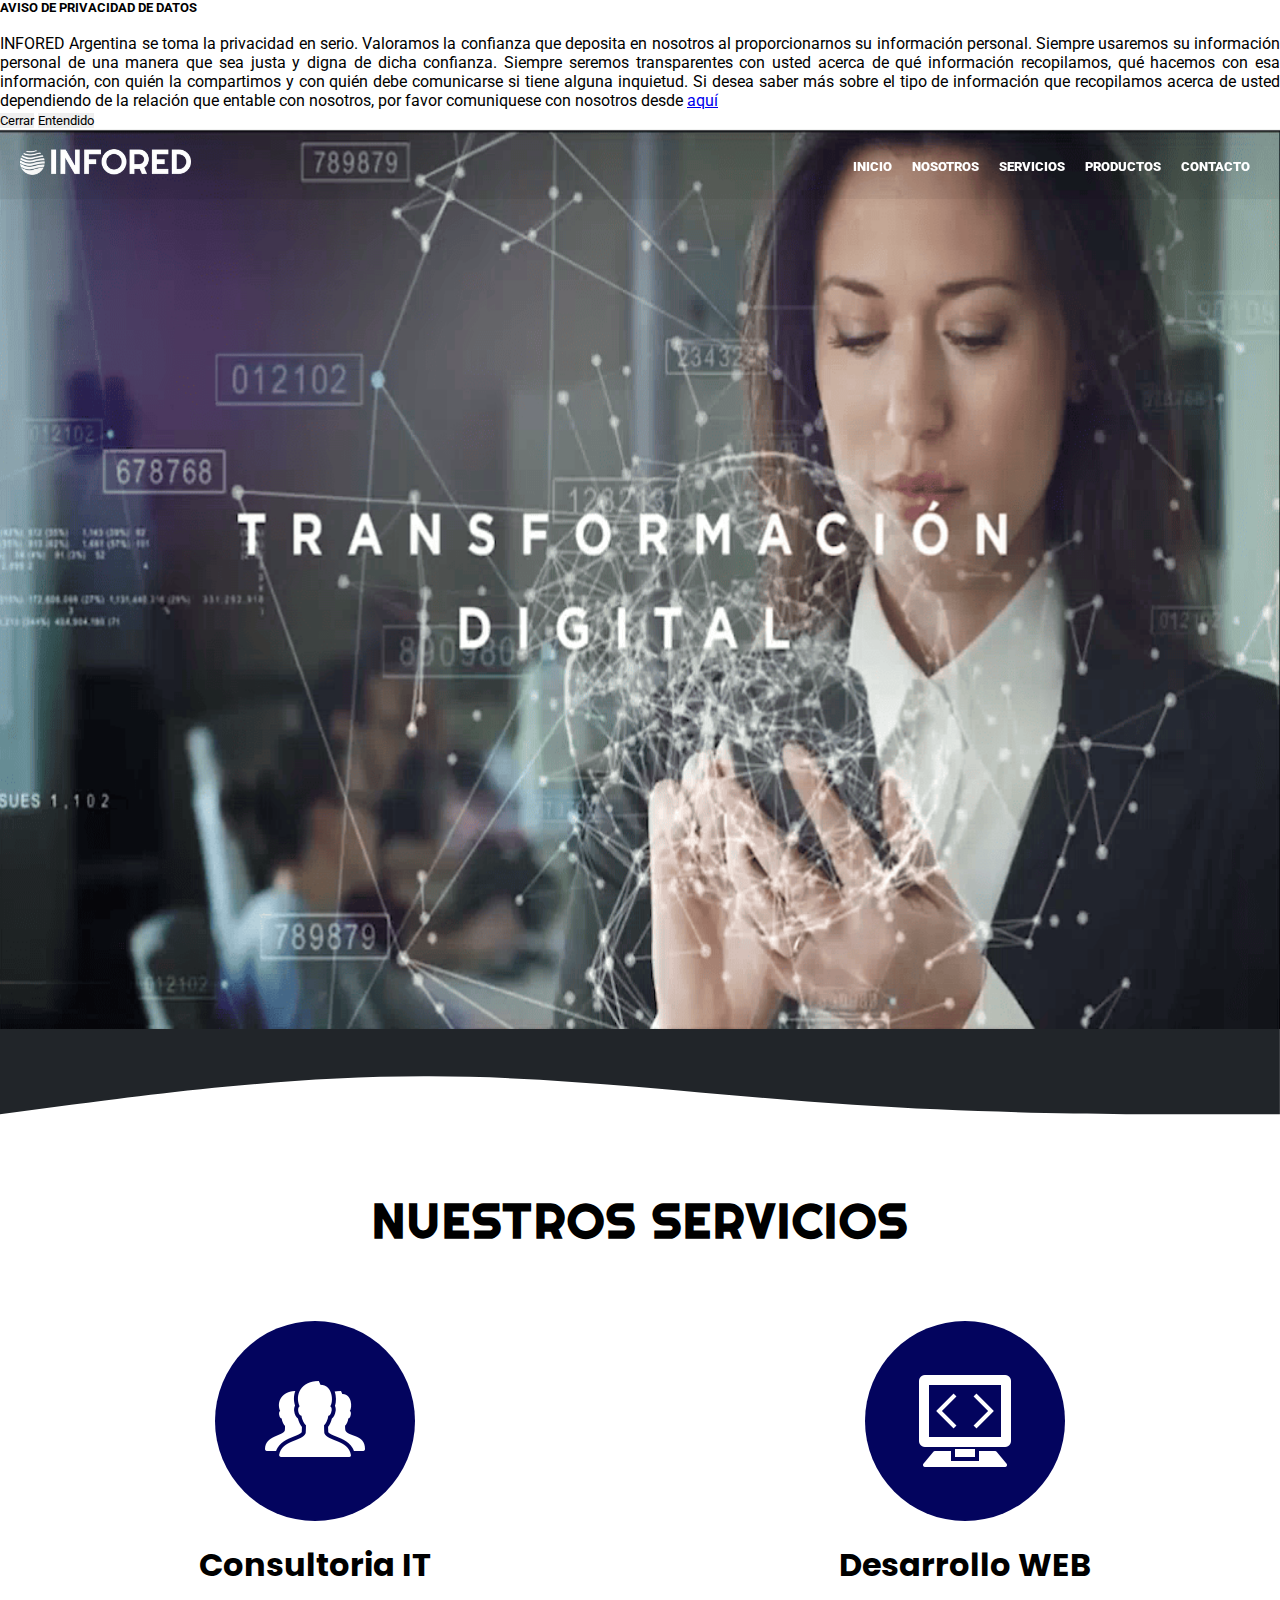
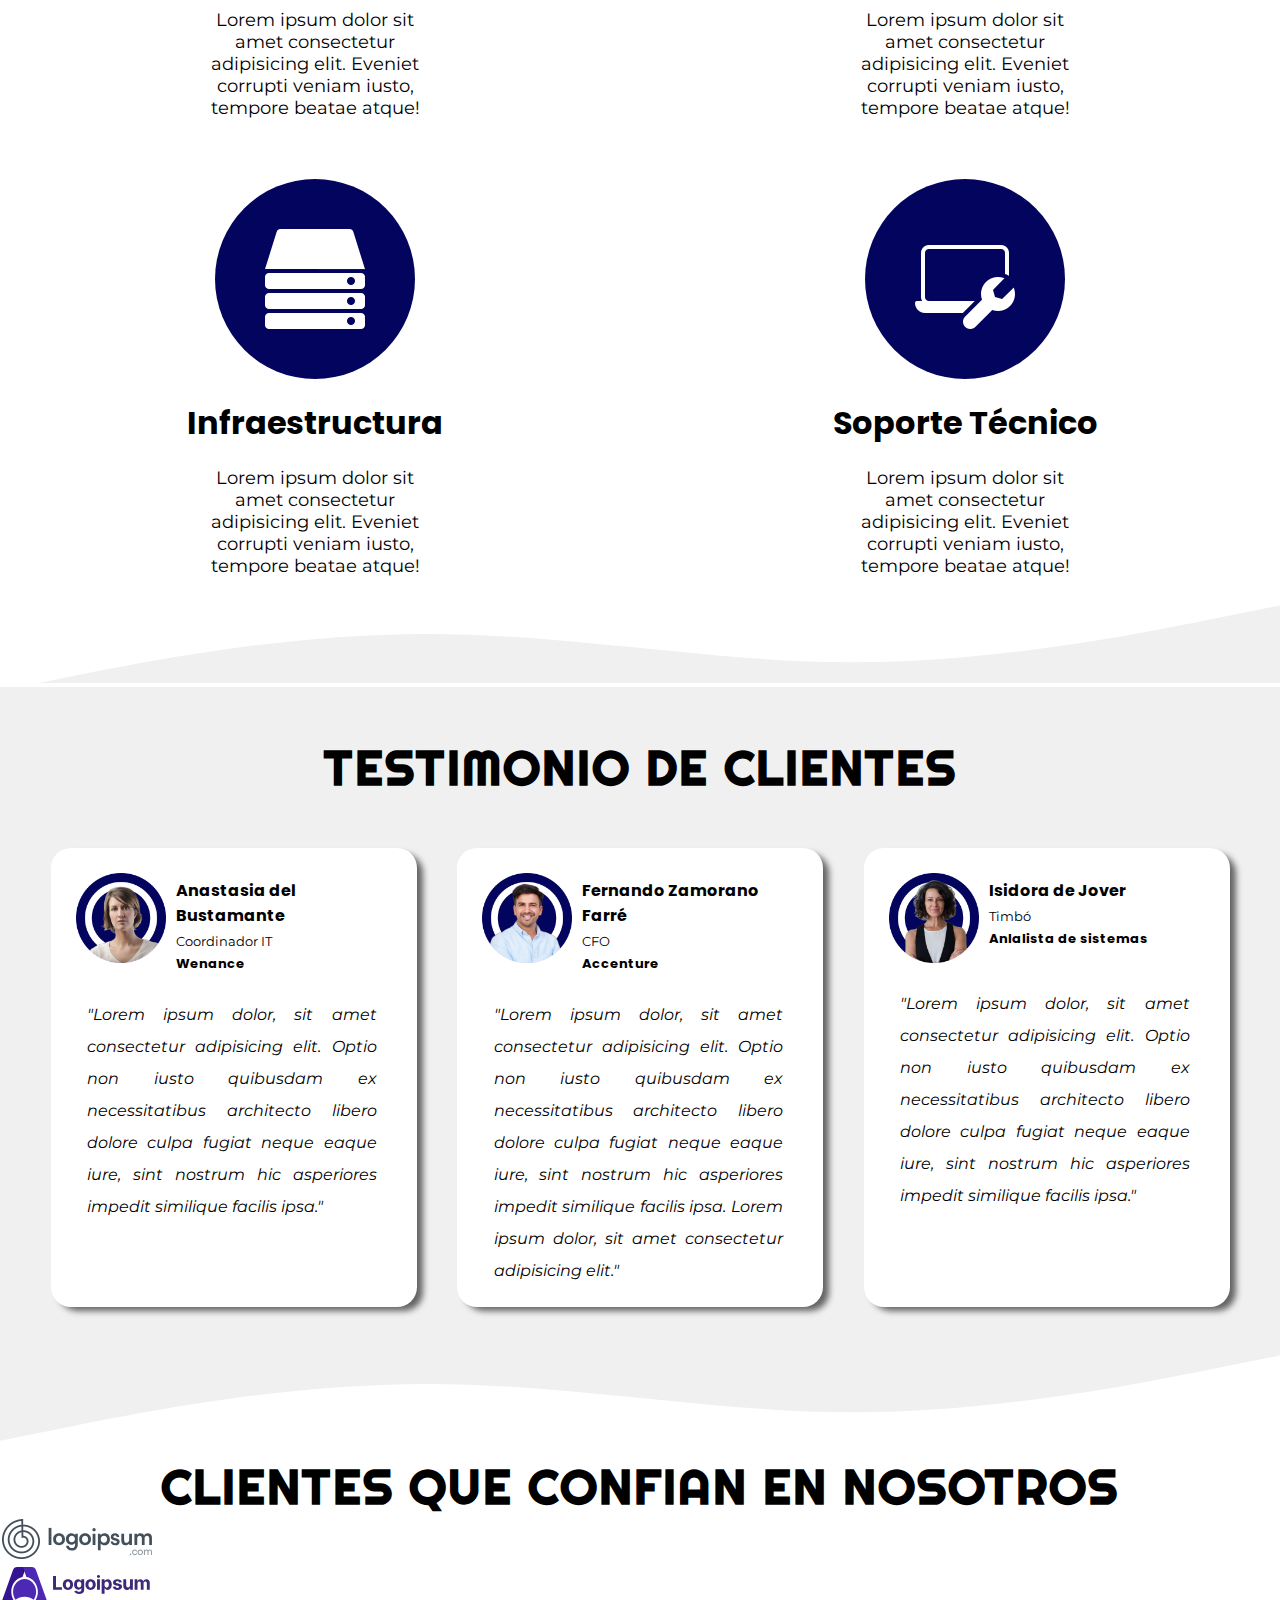
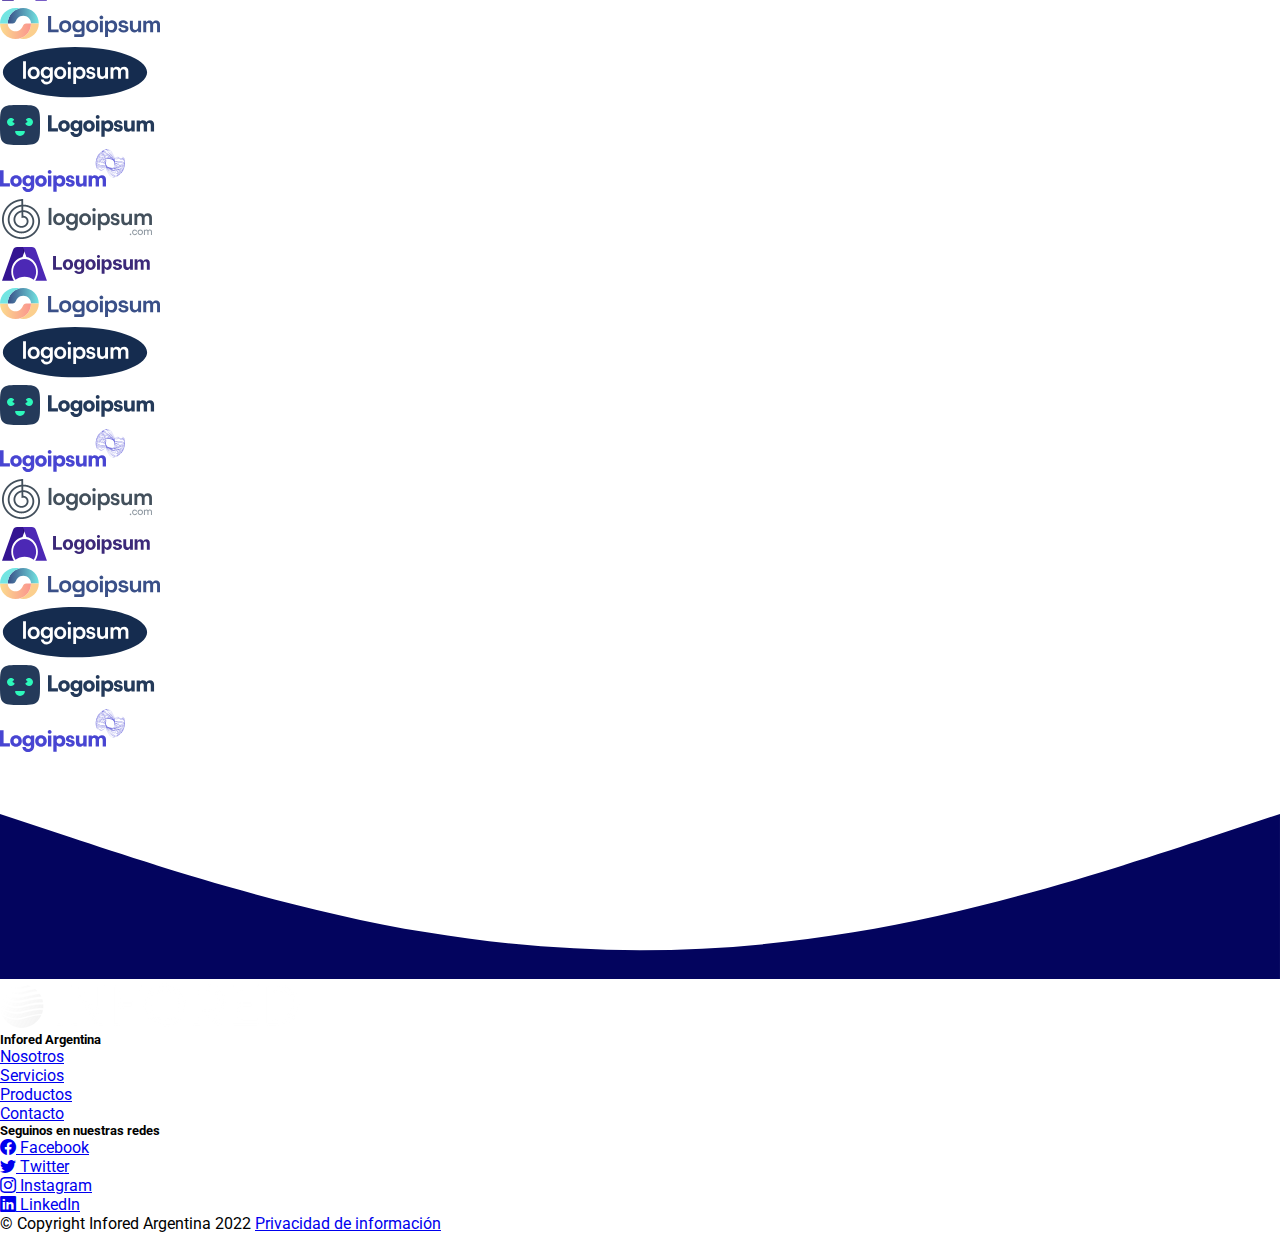
==== commit ec3cd111: "añadiendo sass" ====
--- a/index.html
+++ b/index.html
@@ -5,7 +5,7 @@
     <meta http-equiv="X-UA-Compatible" content="IE=edge">
     <meta name="viewport" content="width=device-width, initial-scale=1.0">
     <title>Inicio - Infored | Informática, Redes & Servicios</title>
-    <link rel="stylesheet" href="./css/style.css">
+    <link rel="stylesheet" href="./sass/main.css">
     
     <!-- CDN bootstrap -->
     <link href="https://cdn.jsdelivr.net/npm/bootstrap@5.2.1/dist/css/bootstrap.min.css" rel="stylesheet" integrity="sha384-iYQeCzEYFbKjA/T2uDLTpkwGzCiq6soy8tYaI1GyVh/UjpbCx/TYkiZhlZB6+fzT" crossorigin="anonymous">
@@ -84,7 +84,7 @@
 <!-- FIN_ HEADER MENU DE NAVEGACION -->
     
 <!-- INICIO_ SECCION VIDEO -->
-    <section class="section__videoHome" id="videoHome">
+    <section class="section__videoHome" id="seccion-videoHome">
         <video class="videoHome" src="./videos/video-1280x720.mp4" loop muted autoplay poster="./images/posterVideo.PNG">       
         </video>
     </section>
--- a/sass/main.css
+++ b/sass/main.css
@@ -0,0 +1,441 @@
+/* INICIO RESET CSS */
+* {
+  font-family: "Roboto", sans-serif;
+  box-sizing: border-box;
+  margin: 0;
+  padding: 0;
+  border: 0;
+}
+
+/* VARIABLES */
+/* MIXIN */
+/* INICIO DE NAVBAR */
+.header {
+  position: fixed;
+  display: flex;
+  background-color: rgba(0, 0, 0, 0.05);
+  width: 100%;
+  height: 70px;
+  justify-content: space-between;
+  align-items: center;
+  z-index: 1000;
+  transition: all 0.5s ease;
+}
+.header #check {
+  display: none;
+}
+.header .checkbtn {
+  display: none;
+}
+.header .checkbtn .menu_hambur {
+  height: 40px;
+}
+.header__logo {
+  padding-left: 20px;
+  transition: all 0.3s;
+}
+.header__logo .logo {
+  width: 171px;
+  height: auto;
+}
+.header__logo:hover {
+  transform: scale(0.95);
+}
+.header__menu .menu__ul {
+  list-style: none;
+  display: flex;
+  padding-right: 20px;
+  padding-left: 20px;
+  margin-bottom: 0;
+  margin-top: 0;
+}
+.header__menu .menu__ul .menu__titulo {
+  transition: all 0.5s;
+  height: auto;
+}
+.header__menu .menu__ul .menu__titulo:hover {
+  background-color: rgba(255, 255, 255, 0.1);
+}
+.header__menu .menu__ul .menu__titulo .menu_color {
+  display: block;
+  padding: 27px 10px 23px 10px;
+  text-decoration: none;
+  color: white;
+  font-size: small;
+  font-weight: 900;
+}
+.header__menu .menu__ul .menu__titulo .menu_color:hover {
+  font-weight: 700;
+}
+.header:hover {
+  background-color: #212529;
+}
+
+.navbar-pages {
+  position: fixed;
+  background-color: #000;
+  top: 0;
+}
+
+.nav-bg {
+  position: relative;
+  height: 70px;
+  width: 100%;
+  z-index: -99999;
+}
+
+/* FIN DEL NAVBAR */
+/* MODAL CSS */
+.modal-body p {
+  text-align: justify;
+}
+
+/* FIN MODAL CSS */
+/* SECCION VIDEO HOME */
+.section__videoHome {
+  position: relative;
+  width: 100%;
+  height: 100vh;
+  top: 0;
+}
+.section__videoHome .videoHome {
+  width: 100%;
+  height: 100vh;
+  -o-object-fit: FILL;
+     object-fit: FILL;
+}
+
+/*CCS PARA LOS TITULOS DE LAS SECCIONES*/
+.tituloSecciones {
+  text-align: center;
+  font-size: xxx-large;
+  font-family: "Righteous", cursive;
+  font-weight: 900;
+  letter-spacing: 2px;
+  margin: 0px 30px 0 30px;
+}
+
+/* FIN CCS PARA LOS TITULOS DE LAS SECCIONES*/
+/* -----CSS HOME/SERVICIOS-----*/
+.main__contenedor {
+  margin-top: 50px;
+}
+.main__contenedor .main__servicios {
+  display: grid;
+  grid-template-columns: repeat(4, 1fr);
+  gap: 20px;
+  text-align: center;
+  justify-items: center;
+  align-items: center;
+  margin-top: 30px;
+}
+.main__contenedor .main__servicios .contenedor-servicio {
+  width: 20%;
+  height: auto;
+  margin-top: 20px;
+  text-align: center;
+  min-width: 300px;
+  padding-top: 20px;
+}
+.main__contenedor .main__servicios .contenedor-servicio .contenedorServicioImg {
+  position: relative;
+  height: 200px;
+  width: 200px;
+  background-color: #03045E;
+  border-radius: 100px;
+  margin-left: auto;
+  margin-right: auto;
+  transition: all 0.5s;
+}
+.main__contenedor .main__servicios .contenedor-servicio .contenedorServicioImg:hover {
+  background-color: #023E8A;
+  transform: scale(0.95);
+}
+.main__contenedor .main__servicios .contenedor-servicio .contenedorServicioImg .servicio__image {
+  margin: auto;
+  position: absolute;
+  left: 50px;
+  top: 25%;
+}
+.main__contenedor .main__servicios .contenedor-servicio .servicio__titulo {
+  color: black;
+  font-size: xx-large;
+  margin-top: 20px;
+  font-family: "Poppins", sans-serif;
+}
+.main__contenedor .main__servicios .contenedor-servicio .servicio__descripcion {
+  margin-top: 20px;
+  padding-left: 10%;
+  padding-right: 10%;
+  font-size: large;
+  font-family: "Montserrat", sans-serif;
+}
+
+/* -----FIN CSS HOME/SERVICIOS-----*/
+/* ----CSS HOME/TESTIMONIOS----*/
+.seccion__testiminios {
+  padding: 50px 30px 0px 30px;
+  background-color: rgb(240, 240, 240);
+}
+.seccion__testiminios .carouserTestimonios {
+  display: flex;
+  flex-wrap: wrap;
+  height: auto;
+  width: 100%;
+  justify-content: space-evenly;
+  margin-left: 20x;
+  margin-right: 20px;
+  margin-top: 30px;
+}
+.seccion__testiminios .carouserTestimonios .contenedor-card-testimonio {
+  border-radius: 20px;
+  width: 30%;
+  height: auto;
+  margin: 20px;
+  text-align: center;
+  min-width: 300px;
+  padding-top: 20px;
+  padding-bottom: 20px;
+  background-color: #fff;
+  box-shadow: 7px 5px 6px -1px rgba(0, 0, 0, 0.59);
+  transition: all 0.3s;
+}
+.seccion__testiminios .carouserTestimonios .contenedor-card-testimonio:hover {
+  transform: scale(1.06);
+}
+.seccion__testiminios .carouserTestimonios .contenedor-card-testimonio .card-top {
+  display: inline-flex;
+  align-items: flex-start;
+  margin-bottom: 20px;
+  width: 100%;
+  padding-left: 20px;
+  padding-right: 20px;
+}
+.seccion__testiminios .carouserTestimonios .contenedor-card-testimonio .card-top .contenedor__imagenTestimonio {
+  position: relative;
+  width: 30%;
+  height: 100px;
+  min-width: 100px;
+  margin-left: auto;
+  margin-right: auto;
+}
+.seccion__testiminios .carouserTestimonios .contenedor-card-testimonio .card-top .contenedor__imagenTestimonio .imagenTestimonio {
+  width: 90px;
+  height: auto;
+  position: relative;
+  margin: auto;
+  top: 5%;
+}
+.seccion__testiminios .carouserTestimonios .contenedor-card-testimonio .card-top .userTestimonio {
+  width: 70%;
+  padding-top: 10px;
+}
+.seccion__testiminios .carouserTestimonios .contenedor-card-testimonio .card-top .userTestimonio p {
+  text-align: left;
+  margin: 0px 5px 5px 5px;
+}
+.seccion__testiminios .carouserTestimonios .contenedor-card-testimonio .card-top .userTestimonio .userNombre {
+  font-weight: bold;
+  font-family: "Poppins", sans-serif;
+}
+.seccion__testiminios .carouserTestimonios .contenedor-card-testimonio .card-top .userTestimonio .userCargo {
+  font-size: small;
+  font-family: "Montserrat", sans-serif;
+}
+.seccion__testiminios .carouserTestimonios .contenedor-card-testimonio .card-top .userTestimonio .userEmpresa {
+  font-size: small;
+  font-weight: bold;
+  font-family: "Poppins", sans-serif;
+}
+.seccion__testiminios .carouserTestimonios .contenedor-card-testimonio .card-description {
+  padding-left: 10%;
+  padding-right: 40px;
+}
+.seccion__testiminios .carouserTestimonios .contenedor-card-testimonio .card-description p {
+  text-align: justify;
+  line-height: 2em;
+  font-style: italic;
+  font-family: "Montserrat", sans-serif;
+}
+
+.seccion__testimonio--mobile {
+  display: none;
+}
+
+/* ----FIN CSS HOME/TESTIMONIOS----*/
+/* MEDIA QUERYS DEL NAV */
+@media (max-width: 858px) {
+  .header .checkbtn {
+    display: block;
+    cursor: pointer;
+    padding-right: 20px;
+  }
+  .header__menu {
+    position: absolute;
+    background-color: rgba(0, 0, 0, 0.8);
+    width: 100%;
+    height: 100vh;
+    top: 70px;
+    right: -100%;
+    transition: all 0.4s;
+  }
+  .header__menu .menu__ul {
+    display: flex;
+    flex-direction: column;
+    text-align: center;
+  }
+  .header__menu .menu__ul .menu__titulo:hover {
+    cursor: pointer;
+  }
+  .header__menu .menu__ul .menu__titulo .menu_color {
+    padding-top: 30px;
+    font-size: larger;
+  }
+  #check:checked ~ .header__menu {
+    right: 0;
+  }
+}
+@media (max-width: 480px) {
+  .header__logo .logo {
+    width: 150px;
+  }
+  .header .checkbtn .menu_hambur {
+    height: 35px;
+  }
+  .navbar-index {
+    position: fixed;
+    background-color: #212529;
+    top: 0;
+  }
+}
+/* FIN MEDIA QUERYS DEL NAVBAR */
+/* MEDIA QUERYS DEL VIDEO HOME */
+@media (max-width: 480px) {
+  .section__videoHome {
+    position: relative;
+    width: 100%;
+    top: 70px;
+    height: calc(50vh + 70px);
+  }
+  .section__videoHome .videoHome {
+    position: relative;
+    width: 100%;
+    -o-object-fit: fill;
+       object-fit: fill;
+    top: 0px;
+    height: 50vh;
+  }
+}
+/* FIN MEDIA QUERYS DEL VIDEO HOME */
+/* MEDIA QUERYS TITULOS MOBILE */
+@media (max-width: 480px) {
+  .tituloSecciones {
+    font-size: xx-large;
+  }
+}
+/* FIN MEDIA QUERYS TITULOS MOBILE */
+/* MEDIA QUERYS SERVICIOS HOME*/
+@media (max-width: 1420px) {
+  .main__contenedor .main__servicios {
+    display: grid;
+    grid-template-columns: repeat(2, 1fr);
+  }
+}
+@media (max-width: 760px) {
+  .main__contenedor .main__servicios {
+    display: grid;
+    grid-template-columns: 1fr;
+  }
+}
+/* FIN MEDIA QUERYS SERVICIOS HOME*/
+/* MEDIA QUERYS TESTIMONIOS HOME*/
+@media (max-width: 480px) {
+  #testimoniosHome {
+    display: none;
+  }
+  .seccion__testimonio--mobile {
+    display: block;
+    padding: 0;
+    padding-top: 30px;
+  }
+  .seccion__testimonio--mobile #carouselExampleIndicators .carousel-inner .carousel-item .contenedor-card-testimonio {
+    border-radius: 20px;
+    width: auto;
+    height: auto;
+    margin: auto;
+    text-align: center;
+    min-width: 260px;
+    max-width: 260px;
+    padding-top: 20px;
+    padding-bottom: 20px;
+    background-color: white;
+    box-shadow: 7px 0px 6px -5px rgba(0, 0, 0, 0.59);
+    transition: none;
+  }
+  .seccion__testimonio--mobile #carouselExampleIndicators .carousel-inner .carousel-item .contenedor-card-testimonio:hover {
+    transform: none;
+  }
+  .seccion__testimonio--mobile #carouselExampleIndicators .carousel-inner .carousel-item .contenedor-card-testimonio .card-top {
+    display: inline-flex;
+    align-items: flex-start;
+    margin-bottom: 20px;
+    width: 100%;
+    padding-left: 20px;
+    padding-right: 20px;
+  }
+  .seccion__testimonio--mobile #carouselExampleIndicators .carousel-inner .carousel-item .contenedor-card-testimonio .card-top .contenedor__imagenTestimonio {
+    position: relative;
+    width: 30%;
+    height: 100px;
+    min-width: 100px;
+    margin-left: auto;
+    margin-right: auto;
+  }
+  .seccion__testimonio--mobile #carouselExampleIndicators .carousel-inner .carousel-item .contenedor-card-testimonio .card-top .contenedor__imagenTestimonio .imagenTestimonio {
+    width: 90px;
+    height: auto;
+    position: relative;
+    margin: auto;
+    top: 5%;
+  }
+  .seccion__testimonio--mobile #carouselExampleIndicators .carousel-inner .carousel-item .contenedor-card-testimonio .card-top .userTestimonio {
+    width: 70%;
+    padding-top: 10px;
+  }
+  .seccion__testimonio--mobile #carouselExampleIndicators .carousel-inner .carousel-item .contenedor-card-testimonio .card-top .userTestimonio p {
+    text-align: left;
+    margin: 0px 5px 5px 5px;
+  }
+  .seccion__testimonio--mobile #carouselExampleIndicators .carousel-inner .carousel-item .contenedor-card-testimonio .card-top .userTestimonio .userNombre {
+    font-weight: bold;
+    font-family: "Poppins", sans-serif;
+  }
+  .seccion__testimonio--mobile #carouselExampleIndicators .carousel-inner .carousel-item .contenedor-card-testimonio .card-top .userTestimonio .userCargo {
+    font-size: small;
+    font-family: "Montserrat", sans-serif;
+  }
+  .seccion__testimonio--mobile #carouselExampleIndicators .carousel-inner .carousel-item .contenedor-card-testimonio .card-top .userTestimonio .userEmpresa {
+    font-size: small;
+    font-weight: bold;
+    font-family: "Poppins", sans-serif;
+  }
+  .seccion__testimonio--mobile #carouselExampleIndicators .carousel-inner .carousel-item .contenedor-card-testimonio .card-description {
+    padding-left: 10%;
+    padding-right: 40px;
+  }
+  .seccion__testimonio--mobile #carouselExampleIndicators .carousel-inner .carousel-item .contenedor-card-testimonio .card-description p {
+    text-align: justify;
+    line-height: 2em;
+    font-style: italic;
+    font-family: "Montserrat", sans-serif;
+  }
+  #indicador-carousel {
+    margin-top: 15px;
+    margin-bottom: 0px;
+    position: relative;
+  }
+  .titulo__testimonios--mobile {
+    margin-bottom: 30px;
+  }
+}
+/* FIN MEDIA QUERYS TESTIMONIOS HOME*//*# sourceMappingURL=main.css.map */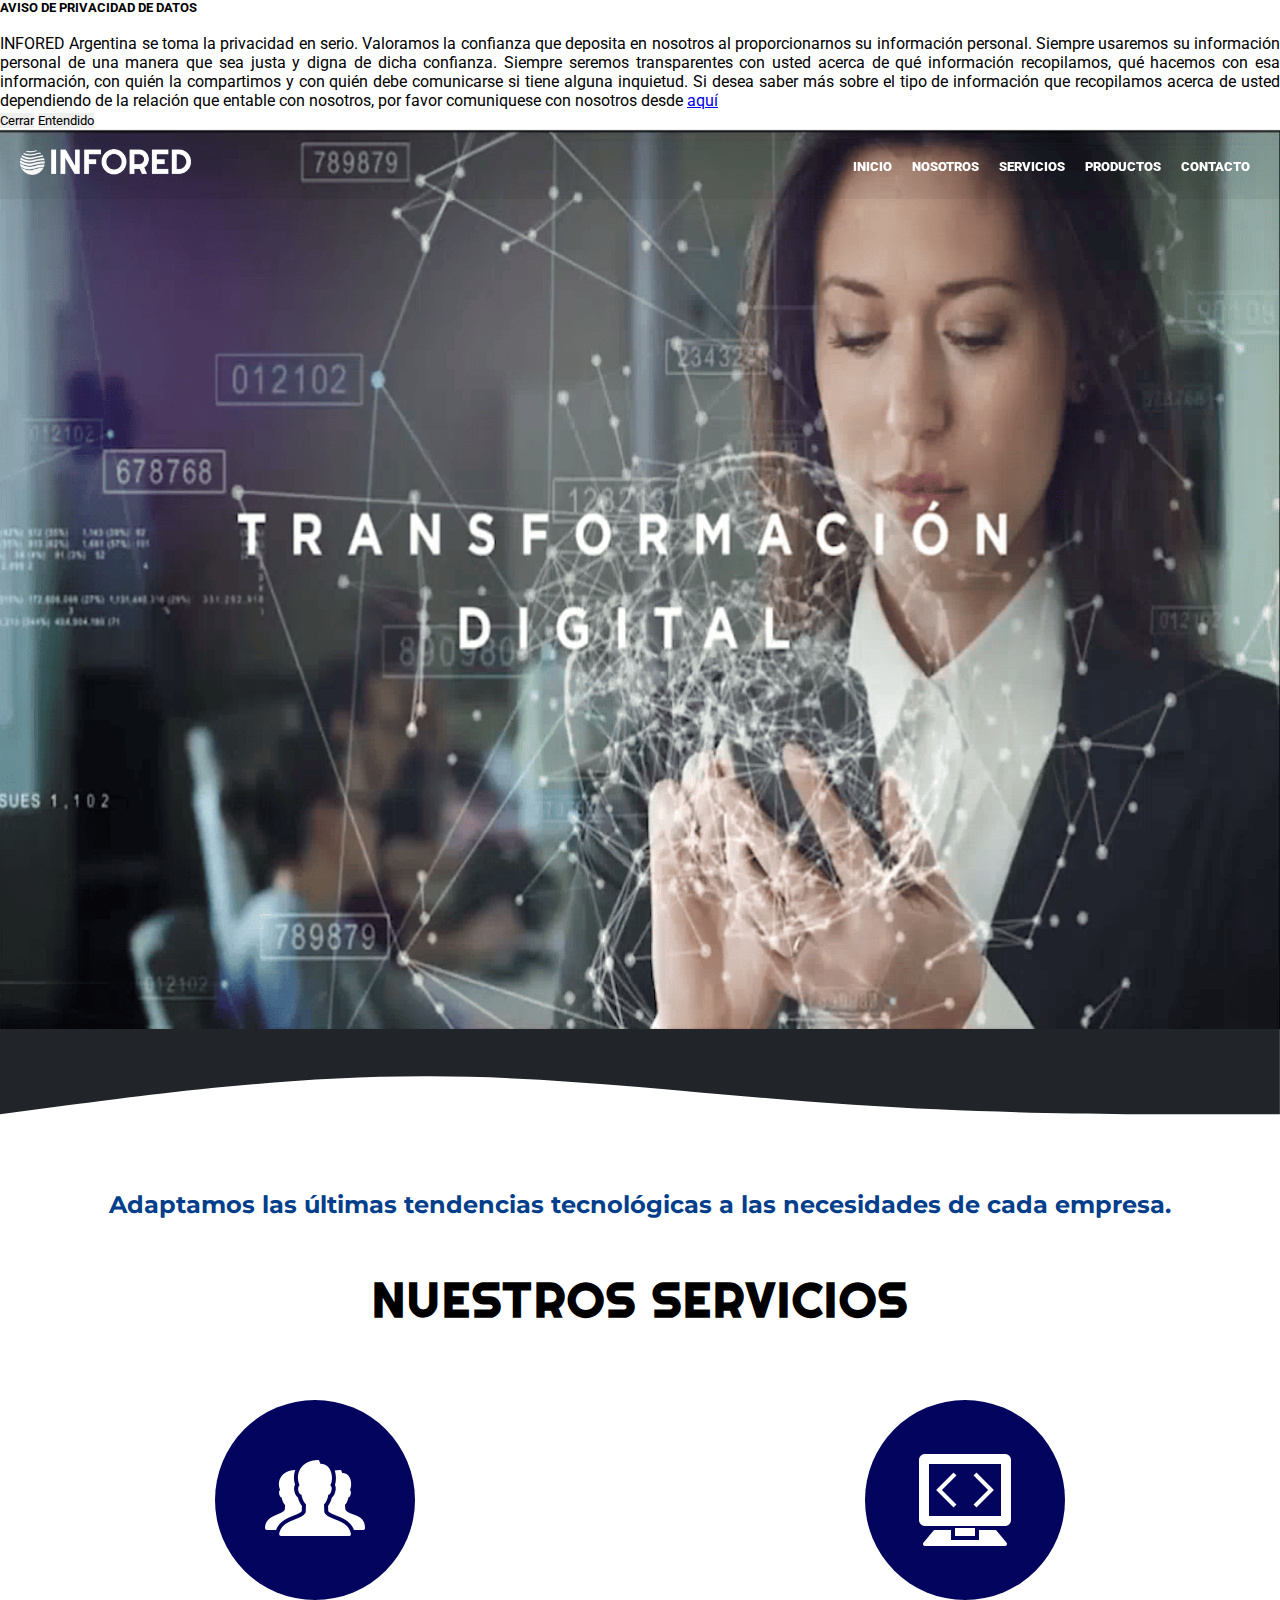
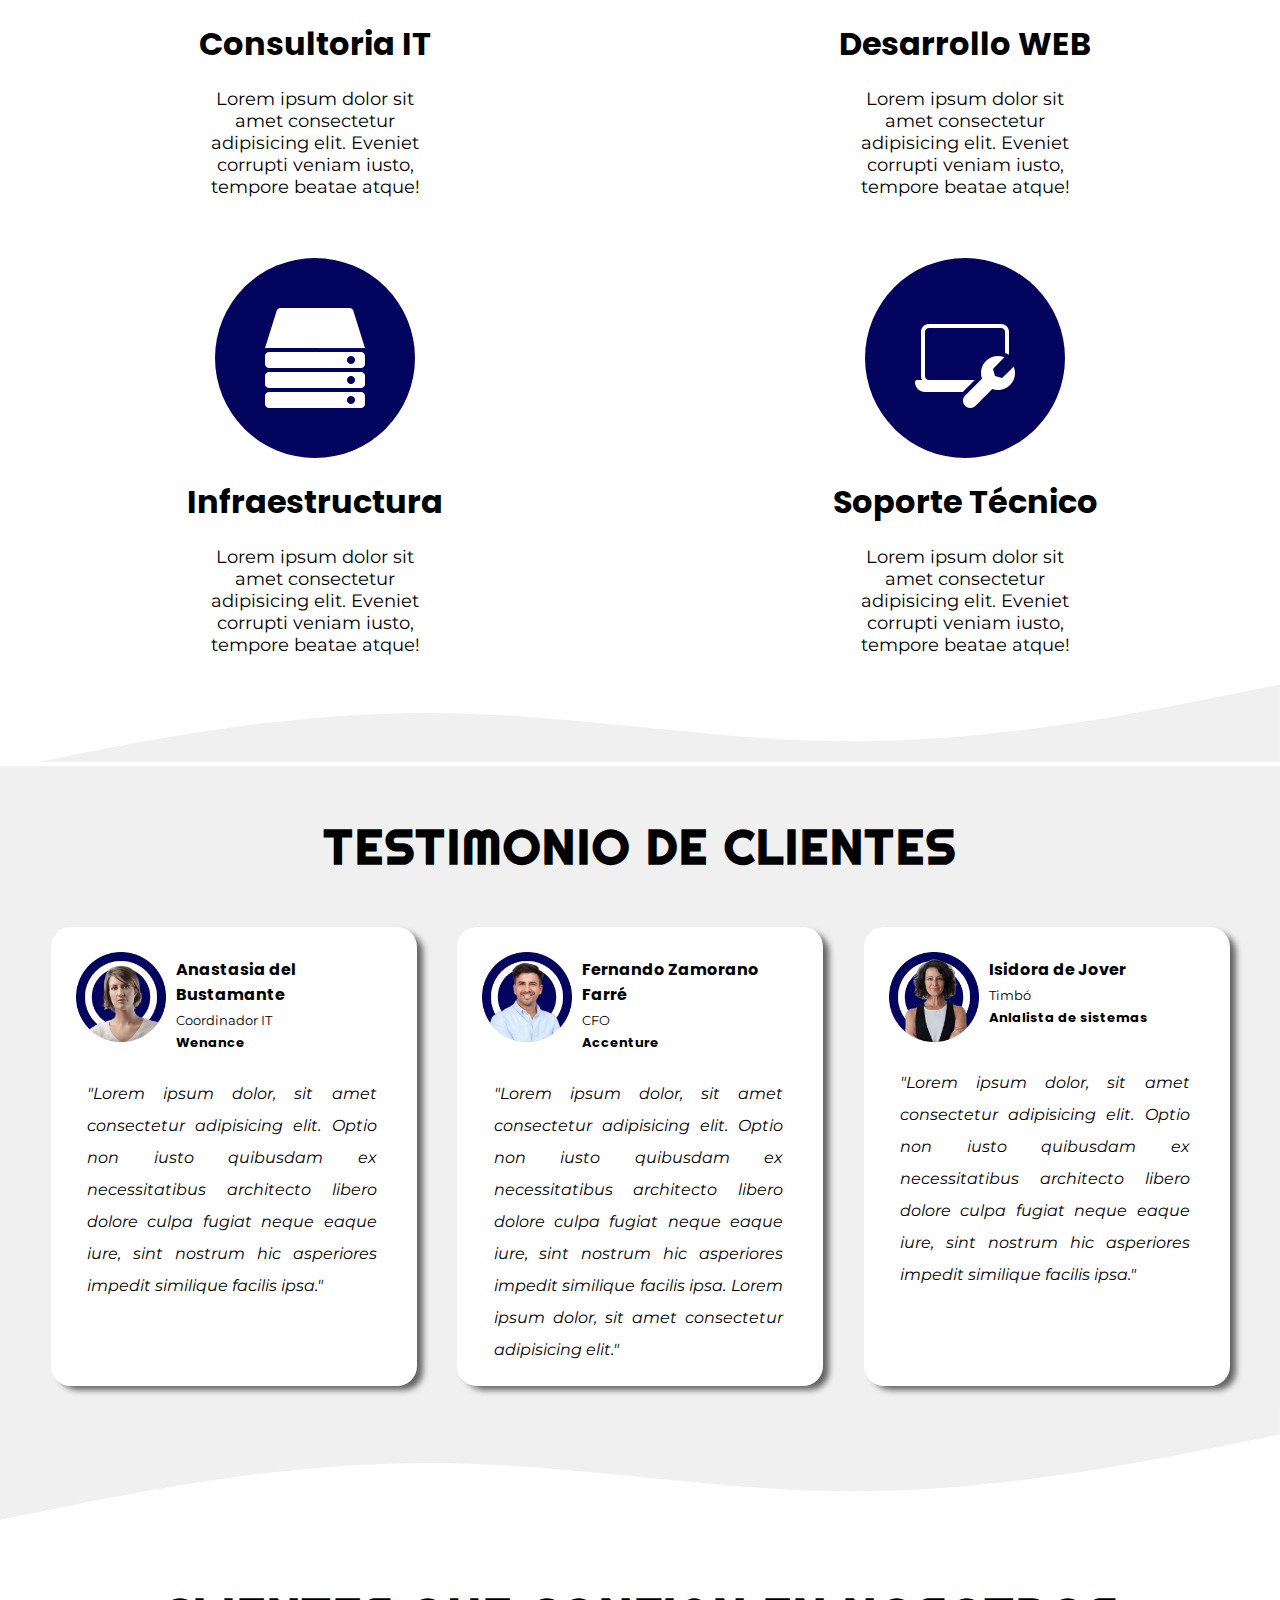
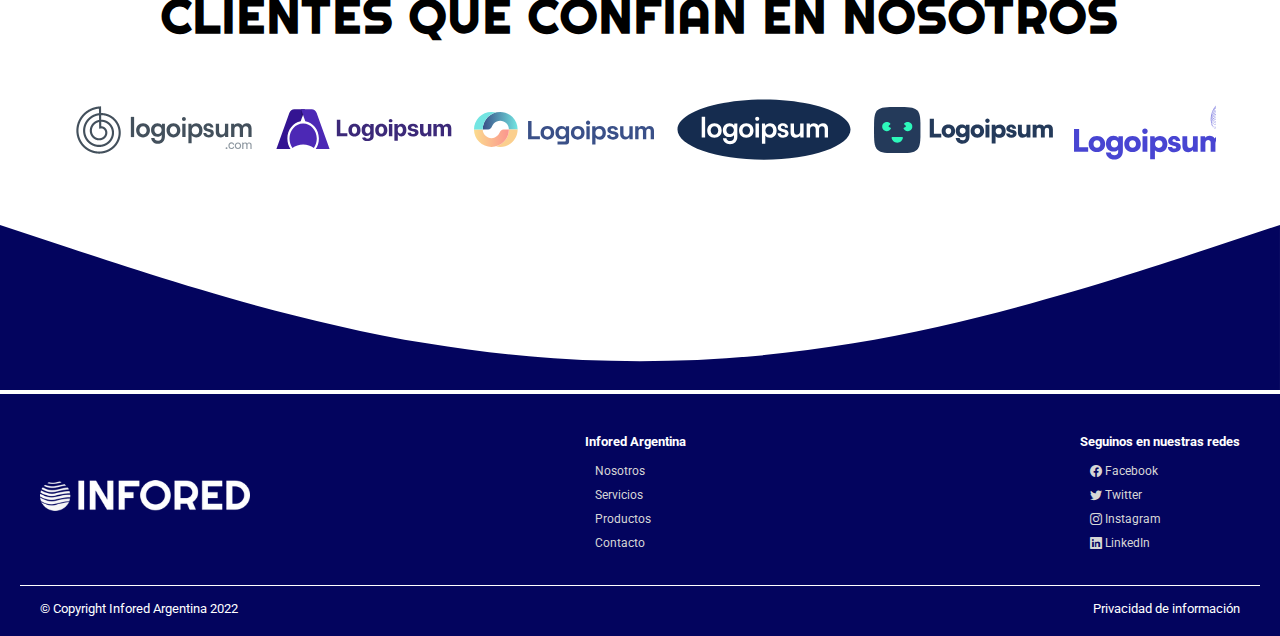
==== commit 340d0230: "meta keywords y meta descriptions" ====
--- a/index.html
+++ b/index.html
@@ -4,6 +4,12 @@
     <meta charset="UTF-8">
     <meta http-equiv="X-UA-Compatible" content="IE=edge">
     <meta name="viewport" content="width=device-width, initial-scale=1.0">
+
+    <!-- SEO -->
+    <meta name="description" content="Informática, Redes & Servicios. Soluciones de tecnología para Pymes. Impulsamos la Transformación digital de tu negocio. ">
+
+    <meta name="keywords" content="informatica, redes, servicios, soporte, tecnologia, consultoria, web, transformacion">
+
     <title>Inicio - Infored | Informática, Redes & Servicios</title>
     <link rel="stylesheet" href="./sass/main.css">
     
@@ -95,6 +101,8 @@
 <!-- INICIO_ MAIN SERVICIOS -->
     <main class="main__contenedor" id="serviciosHome">
         
+            <h1 class="titulo__h1">Adaptamos las últimas tendencias tecnológicas a las necesidades de cada empresa.</h1>
+
             <h2 class="tituloSecciones">NUESTROS SERVICIOS</h2>
         
         <div class="main__servicios">
@@ -166,7 +174,7 @@
             <div class="contenedor-card-testimonio">
                 <div class="card-top">
                     <div class="contenedor__imagenTestimonio">
-                        <img class="imagenTestimonio" src="./images/profile1.png" alt="Foto Cliente 1">
+                        <img class="imagenTestimonio" src="./images/INFORED_profile1.png" alt="Foto Cliente 1">
                     </div>
                     <div class="userTestimonio">
                         <p class="userNombre">Anastasia del Bustamante</p>
@@ -182,7 +190,7 @@
             <div class="contenedor-card-testimonio">
                 <div class="card-top">
                     <div class="contenedor__imagenTestimonio">
-                        <img class="imagenTestimonio" src="./images/profile3.png" alt="Foto Cliente 2">
+                        <img class="imagenTestimonio" src="./images/INFORED_profile3.png" alt="Foto Cliente 2">
                     </div>
                     <div class="userTestimonio">
                         <p class="userNombre">Fernando Zamorano Farré</p>
@@ -198,7 +206,7 @@
             <div class="contenedor-card-testimonio">
                 <div class="card-top">
                     <div class="contenedor__imagenTestimonio">
-                        <img class="imagenTestimonio" src="./images/profile2.png" alt="Foto Cliente 3">
+                        <img class="imagenTestimonio" src="./images/INFORED_profile2.png" alt="Foto Cliente 3">
                     </div>
                     <div class="userTestimonio">
                         <p class="userNombre">Isidora de Jover</p>
@@ -230,7 +238,7 @@
         <div class="contenedor-card-testimonio">
             <div class="card-top">
                 <div class="contenedor__imagenTestimonio">
-                    <img class="imagenTestimonio" src="./images/profile1.png" alt="Foto Cliente 1">
+                    <img class="imagenTestimonio" src="./images/INFORED_profile1.png" alt="Foto Cliente 1">
                 </div>
                 <div class="userTestimonio">
                     <p class="userNombre">Anastasia del Bustamante</p>
@@ -250,7 +258,7 @@
         <div class="contenedor-card-testimonio">
             <div class="card-top">
                 <div class="contenedor__imagenTestimonio">
-                    <img class="imagenTestimonio" src="./images/profile3.png" alt="Foto Cliente 2">
+                    <img class="imagenTestimonio" src="./images/INFORED_profile3.png" alt="Foto Cliente 2">
                 </div>
                 <div class="userTestimonio">
                     <p class="userNombre">Fernando Zamorano Farré</p>
@@ -270,7 +278,7 @@
         <div class="contenedor-card-testimonio">
             <div class="card-top">
                 <div class="contenedor__imagenTestimonio">
-                    <img class="imagenTestimonio" src="./images/profile2.png" alt="Foto Cliente 3">
+                    <img class="imagenTestimonio" src="./images/INFORED_profile2.png" alt="Foto Cliente 3">
                 </div>
                 <div class="userTestimonio">
                     <p class="userNombre">Isidora de Jover</p>
@@ -360,13 +368,16 @@
             </div>
             <div class="footer__redes">
                 <h5 class="footer__titulo">Seguinos en nuestras redes</h5>
-                <ul class="footer__listado">
-                    <li ><a class="footer__li" href="https://www.facebook.com/" target="_blank"><i class="bi bi-facebook"></i>  Facebook</a></li>
-
-                    <li ><a class="footer__li" href="https://twitter.com/?lang=es" target="_blank"><i class="bi bi-twitter"></i> Twitter</a></li>
-
-                    <li ><a class="footer__li" href="https://www.instagram.com/" target="_blank"><i class="bi bi-instagram"></i>  Instagram</a></li>
-                    <li ><a class="footer__li" href="https://www.linkedin.com/" target="_blank"><i class="bi bi-linkedin"></i>  LinkedIn</a></li>
+                <ul class="footer__listado footer__sociales">
+                    
+                    <li ><a class="footer__li" href="https://www.facebook.com/" target="_blank"><i class="bi bi-facebook"></i> <span class="spam">Facebook</span> </a></li>
+
+                    <li ><a class="footer__li" href="https://twitter.com/?lang=es" target="_blank"><i class="bi bi-twitter"></i> <span class="spam">Twitter</span> </a></li>
+
+                    <li ><a class="footer__li" href="https://www.instagram.com/" target="_blank"><i class="bi bi-instagram"></i> <span class="spam">Instagram</span>  </a></li>
+
+                    <li ><a class="footer__li" href="https://www.linkedin.com/" target="_blank"><i class="bi bi-linkedin"></i> <span class="spam">LinkedIn</span>  </a></li>
+
                 </ul>
             </div>
         </div>
--- a/sass/main.css
+++ b/sass/main.css
@@ -105,6 +105,17 @@
      object-fit: FILL;
 }
 
+.titulo__h1 {
+  font-family: "Montserrat", sans-serif;
+  text-align: center;
+  margin-top: 50px;
+  margin-bottom: 50px;
+  color: #023E8A;
+  font-size: x-large;
+  padding-left: 40px;
+  padding-right: 40px;
+}
+
 /*CCS PARA LOS TITULOS DE LAS SECCIONES*/
 .tituloSecciones {
   text-align: center;
@@ -118,7 +129,7 @@
 /* FIN CCS PARA LOS TITULOS DE LAS SECCIONES*/
 /* -----CSS HOME/SERVICIOS-----*/
 .main__contenedor {
-  margin-top: 50px;
+  margin-top: 20px;
 }
 .main__contenedor .main__servicios {
   display: grid;
@@ -258,11 +269,897 @@
   font-family: "Montserrat", sans-serif;
 }
 
+/* ----FIN CSS HOME/TESTIMONIOS----*/
+/* TESTIMONIOS MOBILE */
 .seccion__testimonio--mobile {
   display: none;
-}
-
-/* ----FIN CSS HOME/TESTIMONIOS----*/
+  padding: 0;
+  padding-top: 30px;
+}
+.seccion__testimonio--mobile #carouselExampleIndicators .carousel-inner .carousel-item .contenedor-card-testimonio {
+  border-radius: 20px;
+  width: auto;
+  height: auto;
+  margin: auto;
+  text-align: center;
+  min-width: 260px;
+  max-width: 260px;
+  padding-top: 20px;
+  padding-bottom: 20px;
+  margin-bottom: 20px;
+  background-color: white;
+  box-shadow: 7px 0px 6px -5px rgba(0, 0, 0, 0.59);
+  transition: all 0.3s;
+}
+.seccion__testimonio--mobile #carouselExampleIndicators .carousel-inner .carousel-item .contenedor-card-testimonio:hover {
+  transform: scale(1.01);
+}
+.seccion__testimonio--mobile #carouselExampleIndicators .carousel-inner .carousel-item .contenedor-card-testimonio .card-top {
+  display: inline-flex;
+  align-items: flex-start;
+  margin-bottom: 20px;
+  width: 100%;
+  padding-left: 20px;
+  padding-right: 20px;
+}
+.seccion__testimonio--mobile #carouselExampleIndicators .carousel-inner .carousel-item .contenedor-card-testimonio .card-top .contenedor__imagenTestimonio {
+  position: relative;
+  width: 30%;
+  height: 100px;
+  min-width: 100px;
+  margin-left: auto;
+  margin-right: auto;
+}
+.seccion__testimonio--mobile #carouselExampleIndicators .carousel-inner .carousel-item .contenedor-card-testimonio .card-top .contenedor__imagenTestimonio .imagenTestimonio {
+  width: 90px;
+  height: auto;
+  position: relative;
+  margin: auto;
+  top: 5%;
+}
+.seccion__testimonio--mobile #carouselExampleIndicators .carousel-inner .carousel-item .contenedor-card-testimonio .card-top .userTestimonio {
+  width: 70%;
+  padding-top: 10px;
+}
+.seccion__testimonio--mobile #carouselExampleIndicators .carousel-inner .carousel-item .contenedor-card-testimonio .card-top .userTestimonio p {
+  text-align: left;
+  margin: 0px 5px 5px 5px;
+}
+.seccion__testimonio--mobile #carouselExampleIndicators .carousel-inner .carousel-item .contenedor-card-testimonio .card-top .userTestimonio .userNombre {
+  font-weight: bold;
+  font-family: "Poppins", sans-serif;
+}
+.seccion__testimonio--mobile #carouselExampleIndicators .carousel-inner .carousel-item .contenedor-card-testimonio .card-top .userTestimonio .userCargo {
+  font-size: small;
+  font-family: "Montserrat", sans-serif;
+}
+.seccion__testimonio--mobile #carouselExampleIndicators .carousel-inner .carousel-item .contenedor-card-testimonio .card-top .userTestimonio .userEmpresa {
+  font-size: small;
+  font-weight: bold;
+  font-family: "Poppins", sans-serif;
+}
+.seccion__testimonio--mobile #carouselExampleIndicators .carousel-inner .carousel-item .contenedor-card-testimonio .card-description {
+  padding-left: 10%;
+  padding-right: 40px;
+}
+.seccion__testimonio--mobile #carouselExampleIndicators .carousel-inner .carousel-item .contenedor-card-testimonio .card-description p {
+  text-align: justify;
+  line-height: 2em;
+  font-style: italic;
+  font-family: "Montserrat", sans-serif;
+}
+
+/* FIN TESTIMONIOS MOBILE */
+/* INICIO SLIDER CLIENTES STAFF */
+.seccion__clientes {
+  padding: 50px 0px 0px 0px;
+}
+.seccion__clientes .clientes__slider {
+  width: 90vw;
+  height: auto;
+  margin: auto;
+  overflow: hidden;
+  margin-top: 50px;
+}
+.seccion__clientes .clientes__slider .slider__ul {
+  display: flex;
+  list-style: none;
+  animation: scroll 15s linear infinite;
+  -webkit-animation: scroll 15s linear infinite;
+  width: 3600px;
+  margin: 0;
+  padding: 0;
+}
+.seccion__clientes .clientes__slider .slider__ul .slider-li {
+  width: 200px;
+  padding-left: 10px;
+  padding-right: 10px;
+  margin: auto;
+}
+.seccion__clientes .clientes__slider .slider__ul .slider-li img {
+  width: 100%;
+  /* filter: grayscale(1); */
+}
+
+/* FIN SLIDER CLIENTES STAFF */
+/* INICIO FOOTER */
+.background-footer {
+  background-color: #03045E;
+  padding: 20px;
+  width: 100%;
+}
+.background-footer .contenedor-footer {
+  width: 100%;
+  display: flex;
+  flex-wrap: wrap;
+  justify-content: space-between;
+  align-items: center;
+}
+.background-footer .contenedor-footer .logoFooter {
+  width: 210px;
+  height: auto;
+  transition: all 0.3s;
+}
+.background-footer .contenedor-footer .logoFooter:hover {
+  transform: scale(1.05);
+}
+.background-footer .contenedor-footer .footer__logo, .background-footer .contenedor-footer .accesos-footer, .background-footer .contenedor-footer .footer__redes {
+  min-width: 200PX;
+  padding: 20px;
+}
+.background-footer .contenedor-footer .footer__titulo {
+  color: white;
+  margin-bottom: 15px;
+}
+.background-footer .contenedor-footer .footer__listado {
+  list-style: none;
+  font-size: 12px;
+  padding-left: 10px;
+}
+.background-footer .contenedor-footer .footer__listado li {
+  margin-bottom: 10px;
+}
+.background-footer .contenedor-footer .footer__listado .footer__li {
+  color: rgb(214, 214, 214);
+  text-decoration: none;
+}
+.background-footer .contenedor-footer .footer__listado .footer__li:hover {
+  color: #0077B6;
+}
+.background-footer .footer__copyrigth {
+  display: flex;
+  flex-wrap: wrap;
+  align-content: center;
+  justify-content: space-between;
+  border-top: 1px;
+  border-color: white;
+  border-style: solid;
+  margin-top: 5px;
+  padding: 15px 20px 0 20px;
+  text-align: center;
+  color: #ffffff;
+  font-size: small;
+}
+.background-footer .footer__copyrigth .footer-priv {
+  text-decoration: none;
+  color: #ffffff;
+}
+.background-footer .footer__copyrigth .footer-priv:hover {
+  cursor: pointer;
+}
+
+.svg--footer {
+  background-color: rgb(240, 240, 240);
+}
+
+.svg--footer--nosotros {
+  background-color: #e4e4e4;
+}
+
+/* FIN FOOTER */
+/* INICIO PAGINA NOSOTROS */
+/* MAIN NOSOTROS */
+.contenedor__main {
+  margin-top: 60px;
+  margin-bottom: 50px;
+}
+.contenedor__main .contenedor-der {
+  display: flex;
+  flex-wrap: wrap;
+  justify-content: center;
+}
+.contenedor__main .contenedor-der .main__images {
+  text-align: center;
+}
+.contenedor__main .contenedor-der .main__images img {
+  width: 350px;
+  padding-left: 30px;
+  padding-right: 30px;
+}
+.contenedor__main .contenedor-der .main__nosotros--texto {
+  max-width: 500px;
+  padding: 0 30px 50px 30px;
+  text-align: justify;
+}
+.contenedor__main .contenedor-der .main__nosotros--texto .juntos {
+  margin-bottom: 25px;
+  text-align: start;
+  font-family: "Poppins", sans-serif;
+  font-size: xx-large;
+}
+.contenedor__main .contenedor-der .main__nosotros--texto .primer-h2 {
+  text-align: start;
+  font-family: "Poppins", sans-serif;
+  font-size: xx-large;
+}
+.contenedor__main .contenedor-der .main__nosotros--texto p {
+  font-family: "Montserrat", sans-serif;
+  font-weight: 500;
+  text-align: justify;
+}
+
+/*  FIN MAIN NOSOTROS */
+/*CSS NUMEROS INFORED DESKTOP*/
+#numerosNosotros-mobile {
+  display: none;
+}
+
+.seccion_numeros {
+  padding: 50px 0px 20px 0px;
+  background-color: #e4e4e4;
+}
+.seccion_numeros .numeros__subtitulo {
+  padding-top: 15px;
+  text-align: center;
+  font-size: larger;
+  font-weight: 500;
+  color: #023E8A;
+  font-family: "Montserrat", sans-serif;
+}
+.seccion_numeros .contenedor__numeros {
+  margin-top: 50px;
+  margin-bottom: 0px;
+  padding-left: 50px;
+  padding-right: 50px;
+  display: flex;
+  flex-wrap: wrap;
+  justify-content: space-around;
+  align-content: center;
+}
+.seccion_numeros .contenedor__numeros .contenedor-item-numero {
+  width: 220px;
+  text-align: center;
+  margin-bottom: 40px;
+}
+.seccion_numeros .contenedor__numeros .contenedor-item-numero .numeros__imagen {
+  position: relative;
+  height: 200px;
+  width: 200px;
+  border-radius: 100px;
+  background-color: white;
+  margin-bottom: 20px;
+  margin-left: 10px;
+  transition: all 0.3s;
+}
+.seccion_numeros .contenedor__numeros .contenedor-item-numero .numeros__imagen img {
+  position: absolute;
+  top: 25%;
+  left: 50px;
+}
+.seccion_numeros .contenedor__numeros .contenedor-item-numero .numeros__imagen:hover {
+  scale: 1.1;
+  box-shadow: 7px 5px 6px -1px rgba(3, 4, 94, 0.59);
+}
+.seccion_numeros .contenedor__numeros .contenedor-item-numero .numeros__numero p {
+  font-family: "Poppins", sans-serif;
+  text-align: center;
+  font-size: 50px;
+  font-weight: bolder;
+  margin-bottom: 5px;
+  color: #023E8A;
+}
+.seccion_numeros .contenedor__numeros .contenedor-item-numero .numeros__descripcion p {
+  font-family: "Montserrat", sans-serif;
+  padding-left: 30px;
+  padding-right: 30px;
+  font-size: 14px;
+  font-weight: 400;
+}
+
+/* FIN CSS NUMEROS INFORED DESKTOP*/
+/* NUMEROS INFORED MOBILE */
+#numerosNosotros-mobile {
+  padding: 50px 0px 20px 0px;
+  background-color: #e4e4e4;
+}
+#numerosNosotros-mobile .numeros__subtitulo {
+  padding-top: 15px;
+  text-align: center;
+  font-size: larger;
+  font-weight: 500;
+  color: #023E8A;
+  font-family: "Montserrat", sans-serif;
+}
+#numerosNosotros-mobile #carouselExampleIndicators .carousel-inner .carousel-item .contenedor-item-numero {
+  width: 220px;
+  text-align: center;
+  margin-bottom: 40px;
+}
+#numerosNosotros-mobile #carouselExampleIndicators .carousel-inner .carousel-item .contenedor-item-numero .numeros__imagen {
+  position: relative;
+  height: 200px;
+  width: 200px;
+  border-radius: 100px;
+  background-color: white;
+  margin-bottom: 20px;
+  margin-left: 10px;
+  transition: all 0.3s;
+}
+#numerosNosotros-mobile #carouselExampleIndicators .carousel-inner .carousel-item .contenedor-item-numero .numeros__imagen img {
+  position: absolute;
+  top: 25%;
+  left: 50px;
+}
+#numerosNosotros-mobile #carouselExampleIndicators .carousel-inner .carousel-item .contenedor-item-numero .numeros__imagen:hover {
+  scale: 1.1;
+  box-shadow: 7px 5px 6px -1px rgba(3, 4, 94, 0.59);
+}
+#numerosNosotros-mobile #carouselExampleIndicators .carousel-inner .carousel-item .contenedor-item-numero .numeros__numero p {
+  font-family: "Poppins", sans-serif;
+  text-align: center;
+  font-size: 50px;
+  font-weight: bolder;
+  margin-bottom: 5px;
+  color: #023E8A;
+}
+#numerosNosotros-mobile #carouselExampleIndicators .carousel-inner .carousel-item .contenedor-item-numero .numeros__descripcion p {
+  font-family: "Montserrat", sans-serif;
+  padding-left: 30px;
+  padding-right: 30px;
+  font-size: 14px;
+  font-weight: 400;
+}
+
+/* FIN NUMEROS INFORED MOBILE */
+/*CSS staff INFORED DESKTOP*/
+#staffNosotros-mobile {
+  display: none;
+}
+
+.seccion__staff {
+  padding: 50px 0px 20px 0px;
+}
+.seccion__staff .staff__subtitulo {
+  padding-top: 15px;
+  text-align: center;
+  font-size: larger;
+  font-weight: 500;
+  color: #023E8A;
+  font-family: "Montserrat", sans-serif;
+  padding-left: 50px;
+  padding-right: 50px;
+  margin-bottom: 20px;
+}
+.seccion__staff .contenedor__staff {
+  display: flex;
+  flex-wrap: wrap;
+  justify-content: space-around;
+}
+.seccion__staff .contenedor__staff .contendor-item-staff {
+  text-align: center;
+  margin: 30px 20px 30px 20px;
+  transition: all 0.3s;
+}
+.seccion__staff .contenedor__staff .contendor-item-staff:hover {
+  scale: 1.02;
+}
+.seccion__staff .contenedor__staff .contendor-item-staff .staff__imagen img {
+  height: 200px;
+  width: auto;
+  margin-bottom: 15px;
+  filter: grayscale(0.9);
+  transition: all 0.3s;
+}
+.seccion__staff .contenedor__staff .contendor-item-staff .staff__imagen img:hover {
+  filter: grayscale(0);
+  scale: 1.05;
+}
+.seccion__staff .contenedor__staff .contendor-item-staff .staff__nombre p {
+  font-weight: bolder;
+  font-size: larger;
+  padding-left: 10px;
+  padding-right: 10px;
+  margin-bottom: 5px;
+  font-family: "Poppins", sans-serif;
+}
+.seccion__staff .contenedor__staff .contendor-item-staff .staff__cargo p {
+  max-width: 200px;
+  padding-left: 20px;
+  padding-right: 20px;
+  font-size: smaller;
+  font-weight: 500;
+  font-family: "Montserrat", sans-serif;
+}
+
+/*FIN CSS staff INFORED DESKTOP*/
+.seccion__partners {
+  background-color: rgb(240, 240, 240);
+  padding-top: 50px;
+  margin-top: 0px;
+  margin-bottom: 0px;
+}
+
+/*CSS staff INFORED MOBILE*/
+#staffNosotros-mobile {
+  padding: 50px 0px 20px 0px;
+}
+#staffNosotros-mobile .staff__subtitulo {
+  padding-top: 15px;
+  text-align: center;
+  font-size: larger;
+  font-weight: 500;
+  color: #023E8A;
+  font-family: "Montserrat", sans-serif;
+  padding-left: 50px;
+  padding-right: 50px;
+  margin-bottom: 20px;
+}
+#staffNosotros-mobile #carouselExampleDark .carousel-inner .carousel-item .contendor-item-staff {
+  text-align: center;
+  margin: 30px 20px 30px 20px;
+  transition: all 0.3s;
+}
+#staffNosotros-mobile #carouselExampleDark .carousel-inner .carousel-item .contendor-item-staff:hover {
+  scale: 1.02;
+}
+#staffNosotros-mobile #carouselExampleDark .carousel-inner .carousel-item .contendor-item-staff .staff__imagen img {
+  height: 200px;
+  width: auto;
+  margin-bottom: 15px;
+  filter: grayscale(0.9);
+  transition: all 0.3s;
+}
+#staffNosotros-mobile #carouselExampleDark .carousel-inner .carousel-item .contendor-item-staff .staff__imagen img:hover {
+  filter: grayscale(0);
+  scale: 1.05;
+}
+#staffNosotros-mobile #carouselExampleDark .carousel-inner .carousel-item .contendor-item-staff .staff__nombre p {
+  font-weight: bolder;
+  font-size: larger;
+  padding-left: 10px;
+  padding-right: 10px;
+  margin-bottom: 5px;
+  font-family: "Poppins", sans-serif;
+}
+#staffNosotros-mobile #carouselExampleDark .carousel-inner .carousel-item .contendor-item-staff .staff__cargo p {
+  max-width: 200px;
+  padding-left: 20px;
+  padding-right: 20px;
+  font-size: smaller;
+  font-weight: 500;
+  font-family: "Montserrat", sans-serif;
+}
+
+/*FIN CSS staff INFORED MOBILE*/
+/* INICIO  PAGINA DE SERVICIOS */
+.tituloServicios {
+  background-color: #0077B6;
+  padding-top: 25px;
+  margin: 0;
+  color: white;
+}
+
+/* NUESTROS INFORED */
+.seccion__servicios {
+  padding-top: 40px;
+  padding-bottom: 30px;
+  margin: 0px;
+}
+
+#servicios1 .contenedor__servicio, #servicios2 .contenedor__servicio, #servicios3 .contenedor__servicio, #servicios4 .contenedor__servicio {
+  justify-content: space-evenly;
+}
+#servicios1 .contenedor__servicio .main__servicios--texto, #servicios2 .contenedor__servicio .main__servicios--texto, #servicios3 .contenedor__servicio .main__servicios--texto, #servicios4 .contenedor__servicio .main__servicios--texto {
+  text-align: center;
+  padding-bottom: 5px;
+}
+#servicios1 .contenedor__servicio .main__servicios--texto p, #servicios2 .contenedor__servicio .main__servicios--texto p, #servicios3 .contenedor__servicio .main__servicios--texto p, #servicios4 .contenedor__servicio .main__servicios--texto p {
+  text-align: center;
+  padding-left: 15px;
+  padding-right: 15px;
+}
+#servicios1 .contenedor__servicio .main__servicios--texto h2, #servicios2 .contenedor__servicio .main__servicios--texto h2, #servicios3 .contenedor__servicio .main__servicios--texto h2, #servicios4 .contenedor__servicio .main__servicios--texto h2 {
+  text-align: center;
+}
+#servicios1 .contenedor__servicio .main__images .img-consultoria, #servicios2 .contenedor__servicio .main__images .img-consultoria, #servicios3 .contenedor__servicio .main__images .img-consultoria, #servicios4 .contenedor__servicio .main__images .img-consultoria {
+  max-height: 210px;
+  margin-bottom: 20px;
+}
+#servicios1 .contenedor__servicio .main__servicios--texto .bt__servicios, #servicios2 .contenedor__servicio .main__servicios--texto .bt__servicios, #servicios3 .contenedor__servicio .main__servicios--texto .bt__servicios, #servicios4 .contenedor__servicio .main__servicios--texto .bt__servicios {
+  background-color: #023E8A;
+  color: white;
+  margin-top: 30px;
+  padding: 5px 50px;
+  transition: all 0.3s;
+  font-size: large;
+  font-style: italic;
+}
+#servicios1 .contenedor__servicio .main__servicios--texto .bt__servicios:hover, #servicios2 .contenedor__servicio .main__servicios--texto .bt__servicios:hover, #servicios3 .contenedor__servicio .main__servicios--texto .bt__servicios:hover, #servicios4 .contenedor__servicio .main__servicios--texto .bt__servicios:hover {
+  cursor: pointer;
+  background-color: #03045E;
+  transform: scale(1.1);
+}
+
+.seccion__servicios2, .seccion__servicios4 {
+  background-color: rgb(250, 250, 250);
+}
+
+/* SERVICIOS INFORED */
+/* BOTON DE PRODUCTOS SERVICIOS */
+.seccion__linkProductos {
+  margin-top: 30px;
+  text-align: center;
+}
+.seccion__linkProductos .linkProductos__texto {
+  width: 50%;
+  margin: auto;
+}
+.seccion__linkProductos .linkProductos__texto p {
+  text-align: start;
+  font-family: "Poppins", sans-serif;
+  font-size: xx-large;
+  font-weight: bold;
+  text-align: center;
+}
+.seccion__linkProductos .linkProductos__bt {
+  margin-top: 20PX;
+}
+.seccion__linkProductos .linkProductos__bt input {
+  font-style: normal;
+}
+.seccion__linkProductos .linkProductos__bt .linkProductos__btton {
+  background-color: #023E8A;
+  color: white;
+  margin-top: 30px;
+  padding: 15px 50px;
+  transition: all 0.3s;
+  font-size: large;
+  font-style: italic;
+}
+.seccion__linkProductos .linkProductos__bt .linkProductos__btton:hover {
+  cursor: pointer;
+  background-color: #03045E;
+  transform: scale(1.1);
+}
+
+/* Fin BOTON DE PRODUCTOS SERVICIOS */
+/* FIN  PAGINA DE SERVICIOS */
+/* INICIO  PAGINA DE CONTACTOS */
+/* MAIN CONTACTOS DESKTOP */
+#mainContacto-mobile {
+  display: none;
+}
+
+.main__contenedor .main__contactos {
+  display: grid;
+  grid-template-columns: repeat(3, 1fr);
+  gap: 20px;
+  text-align: center;
+  justify-items: center;
+  align-items: center;
+  margin-top: 30px;
+}
+.main__contenedor .main__contactos .contenedor-servicio .contacto__titulo {
+  margin-top: 20px;
+  padding-left: 20px;
+  padding-right: 20px;
+  margin-bottom: 15px;
+  font-family: "Poppins", sans-serif;
+}
+.main__contenedor .main__contactos .contenedor-servicio p {
+  font-family: "Montserrat", sans-serif;
+}
+.main__contenedor .main__contactos .contenedor-servicio .contacto__descripcion {
+  color: #023E8A;
+  margin-bottom: 5px;
+  font-weight: 600;
+}
+
+/* MAIN MOBILE CONTACTOS */
+#mainContacto-mobile #carouselExampleControls .carousel-inner .carousel-item .contenedor-servicio {
+  margin: auto;
+  width: 20%;
+  height: auto;
+  margin-top: 20px;
+  text-align: center;
+  min-width: 300px;
+  padding-top: 20px;
+}
+#mainContacto-mobile #carouselExampleControls .carousel-inner .carousel-item .contenedor-servicio .contenedorServicioImg {
+  position: relative;
+  height: 200px;
+  width: 200px;
+  background-color: #03045E;
+  border-radius: 100px;
+  margin-left: auto;
+  margin-right: auto;
+  transition: all 0.5s;
+}
+#mainContacto-mobile #carouselExampleControls .carousel-inner .carousel-item .contenedor-servicio .contenedorServicioImg:hover {
+  background-color: #023E8A;
+  transform: scale(0.95);
+}
+#mainContacto-mobile #carouselExampleControls .carousel-inner .carousel-item .contenedor-servicio .contenedorServicioImg .servicio__image {
+  margin: auto;
+  position: absolute;
+  left: 50px;
+  top: 25%;
+}
+#mainContacto-mobile #carouselExampleControls .carousel-inner .carousel-item .contenedor-servicio .servicio__titulo {
+  color: black;
+  font-size: xx-large;
+  margin-top: 20px;
+  font-family: "Poppins", sans-serif;
+}
+#mainContacto-mobile #carouselExampleControls .carousel-inner .carousel-item .contenedor-servicio .servicio__descripcion {
+  margin-top: 20px;
+  padding-left: 10%;
+  padding-right: 10%;
+  font-size: large;
+  font-family: "Montserrat", sans-serif;
+}
+#mainContacto-mobile #carouselExampleControls .carousel-inner .carousel-item .contenedor-servicio .contacto__titulo {
+  margin-top: 20px;
+  padding-left: 20px;
+  padding-right: 20px;
+  margin-bottom: 15px;
+  font-family: "Poppins", sans-serif;
+}
+#mainContacto-mobile #carouselExampleControls .carousel-inner .carousel-item .contenedor-servicio p {
+  font-family: "Montserrat", sans-serif;
+}
+#mainContacto-mobile #carouselExampleControls .carousel-inner .carousel-item .contenedor-servicio .contacto__descripcion {
+  color: #023E8A;
+  margin-bottom: 5px;
+  font-weight: 600;
+}
+
+/* SECCION INFO CONTACTOS */
+.tituloContacto {
+  margin-bottom: 30px;
+}
+
+.seccion__infoContactos {
+  background-color: rgb(240, 240, 240);
+  padding-top: 50px;
+  padding-bottom: 40px;
+}
+.seccion__infoContactos .contenedor__infoContacto {
+  background-color: rgb(240, 240, 240);
+  display: flex;
+  flex-wrap: wrap;
+  justify-content: center;
+}
+.seccion__infoContactos .contenedor__infoContacto .contenedor-informacion {
+  padding: 30px;
+  background-color: rgb(240, 240, 240);
+  margin: auto;
+}
+.seccion__infoContactos .contenedor__infoContacto .contenedor-informacion .contendor-infoItem {
+  display: flex;
+  align-items: center;
+  margin-bottom: 20px;
+}
+.seccion__infoContactos .contenedor__infoContacto .contenedor-informacion .contendor-infoItem img {
+  height: 40px;
+}
+.seccion__infoContactos .contenedor__infoContacto .contenedor-informacion .contendor-infoItem p {
+  padding-left: 20px;
+  font-size: larger;
+  font-weight: bold;
+  font-family: "Poppins", sans-serif;
+}
+.seccion__infoContactos .contenedor-mapa {
+  padding: 0px;
+  margin: auto;
+}
+.seccion__infoContactos .contenedor-mapa .mapa {
+  min-height: 300px;
+  max-width: 650px;
+  min-width: 380px;
+  border: 1px;
+  border-style: solid;
+}
+
+/* FIN SECCION INFO CONTACTO */
+/* INICIO SEECION FORMULARIO */
+.formularioContacto {
+  margin: auto;
+}
+.formularioContacto .contenedor__formulario {
+  margin-top: 50px;
+}
+.formularioContacto .contenedor__formulario .contenedorItems {
+  padding-left: 15%;
+  padding-right: 15%;
+  margin: auto;
+}
+.formularioContacto .contenedor__formulario .contenedorItems .formItem {
+  font-size: larger;
+  border-bottom: 2px;
+  border-style: solid;
+  margin-bottom: 25px;
+  width: 100%;
+  height: 40px;
+}
+.formularioContacto .contenedor__formulario .contenedorItems .consulaItem {
+  height: auto;
+  font-size: larger;
+  border-bottom: 2px;
+  border-style: solid;
+  margin-bottom: 25px;
+  margin-top: 25px;
+  width: 100%;
+}
+.formularioContacto .contenedor__botonesForm {
+  text-align: center;
+}
+.formularioContacto .contenedor__botonesForm .linkProductos__btton {
+  background-color: #023E8A;
+  color: white;
+  margin-top: 30px;
+  padding: 15px 50px;
+  transition: all 0.3s;
+  font-size: large;
+  font-style: italic;
+}
+.formularioContacto .contenedor__botonesForm .linkProductos__btton:hover {
+  cursor: pointer;
+  background-color: #03045E;
+  transform: scale(1.1);
+}
+.formularioContacto .contenedor__botonesForm .btForm {
+  margin: 15px 100px;
+}
+
+/* FIN SEECION FORMULARIO */
+/* FIN  PAGINA DE CONTACTOS */
+/* INICIO PAGINA PRODUCTOS */
+#destacadosProductos--mobile {
+  display: none;
+}
+
+#promocionesProductos--mobile {
+  display: none;
+}
+
+.seccion__productosDestacados {
+  text-align: center;
+}
+.seccion__productosDestacados .catergoriaProduto {
+  margin-top: 50px;
+  font-family: "Poppins", sans-serif;
+  font-weight: bold;
+  font-size: larger;
+}
+.seccion__productosDestacados .contenedor__destacados {
+  display: flex;
+  flex-wrap: wrap;
+  justify-content: center;
+}
+.seccion__productosDestacados .contenedor__destacados .contenedor__destacadosItem {
+  border: 2px;
+  border-color: #212529;
+  border-style: solid;
+  border-radius: 20PX;
+  width: 300px;
+  margin: 30px 20px 30px 20px;
+  box-shadow: 7px 5px 6px -1px rgba(0, 0, 0, 0.59);
+  transition: all 0.3s;
+}
+.seccion__productosDestacados .contenedor__destacados .contenedor__destacadosItem .destacados__imagen {
+  position: relative;
+  /* min-height: 250px; */
+  padding: 15px;
+  max-height: 210px;
+}
+.seccion__productosDestacados .contenedor__destacados .contenedor__destacadosItem .destacados__imagen img {
+  position: absolute;
+  margin: auto;
+  top: 30px;
+  left: 50px;
+  width: 200px;
+  filter: none;
+}
+.seccion__productosDestacados .contenedor__destacados .contenedor__destacadosItem .nombre__destacado {
+  background-color: #03045E;
+  padding-top: 10px;
+  padding-bottom: 10px;
+}
+.seccion__productosDestacados .contenedor__destacados .contenedor__destacadosItem .nombre__destacado p {
+  padding: 5px 20%;
+  color: #fff;
+  font-weight: 0;
+  font-size: smaller;
+  font-family: "Montserrat", sans-serif;
+  margin-bottom: 0;
+}
+.seccion__productosDestacados .contenedor__destacados .contenedor__destacadosItem .nombre__destacado .tituloProducto {
+  font-weight: bolder;
+  font-size: larger;
+  font-family: "Poppins", sans-serif;
+  color: #ffffff;
+  padding: 0 20px;
+}
+.seccion__productosDestacados .contenedor__destacados .contenedor__destacadosItem .precioProducto {
+  font-size: xx-large;
+  font-weight: bolder;
+  font-family: "Poppins", sans-serif;
+}
+.seccion__productosDestacados .contenedor__destacados .contenedor__destacadosItem:hover {
+  transform: scale(1.02);
+}
+
+.seccion__productosDestacados {
+  margin-bottom: 50px;
+}
+.seccion__productosDestacados .carousel .carousel-inner .carousel-item .contenedor__destacadosItem {
+  border: 2px;
+  border-color: #212529;
+  border-style: solid;
+  border-radius: 20PX;
+  width: 270px;
+  height: auto;
+  margin: auto;
+  margin-bottom: 20px;
+  margin-top: 20px;
+  box-shadow: 7px 5px 6px -1px rgba(0, 0, 0, 0.59);
+  transition: all 0.3s;
+}
+.seccion__productosDestacados .carousel .carousel-inner .carousel-item .contenedor__destacadosItem .destacados__imagen {
+  position: relative;
+  padding: 15px;
+  max-height: 210px;
+}
+.seccion__productosDestacados .carousel .carousel-inner .carousel-item .contenedor__destacadosItem .destacados__imagen img {
+  position: absolute;
+  margin: auto;
+  top: 30px;
+  left: 50px;
+  width: 200px;
+  filter: none;
+}
+.seccion__productosDestacados .carousel .carousel-inner .carousel-item .contenedor__destacadosItem .nombre__destacado {
+  background-color: #03045E;
+  padding-top: 10px;
+  padding-bottom: 10px;
+}
+.seccion__productosDestacados .carousel .carousel-inner .carousel-item .contenedor__destacadosItem .nombre__destacado p {
+  padding: 5px 20%;
+  color: #fff;
+  font-weight: 0;
+  font-size: smaller;
+  font-family: "Montserrat", sans-serif;
+  margin-bottom: 0;
+}
+.seccion__productosDestacados .carousel .carousel-inner .carousel-item .contenedor__destacadosItem .nombre__destacado .tituloProducto {
+  font-weight: bolder;
+  font-size: larger;
+  font-family: "Poppins", sans-serif;
+  color: #ffffff;
+  padding: 0 20px;
+}
+.seccion__productosDestacados .carousel .carousel-inner .carousel-item .contenedor__destacadosItem .precioProducto {
+  font-size: xx-large;
+  font-weight: bolder;
+  font-family: "Poppins", sans-serif;
+}
+.seccion__productosDestacados .carousel .carousel-inner .carousel-item .contenedor__destacadosItem:hover {
+  transform: scale(1.008);
+}
+
+/* FIN PAGINA PRODUCTOS */
+/* <-----MEDIA QUERYS-------> */
 /* MEDIA QUERYS DEL NAV */
 @media (max-width: 858px) {
   .header .checkbtn {
@@ -299,6 +1196,9 @@
   .header__logo .logo {
     width: 150px;
   }
+  .titulo__h1 {
+    font-size: large;
+  }
   .header .checkbtn .menu_hambur {
     height: 35px;
   }
@@ -348,86 +1248,13 @@
   }
 }
 /* FIN MEDIA QUERYS SERVICIOS HOME*/
-/* MEDIA QUERYS TESTIMONIOS HOME*/
+/* MEDIA QUERYS TESTIMONIOS MOBILE*/
 @media (max-width: 480px) {
+  .seccion__testimonio--mobile {
+    display: block;
+  }
   #testimoniosHome {
     display: none;
-  }
-  .seccion__testimonio--mobile {
-    display: block;
-    padding: 0;
-    padding-top: 30px;
-  }
-  .seccion__testimonio--mobile #carouselExampleIndicators .carousel-inner .carousel-item .contenedor-card-testimonio {
-    border-radius: 20px;
-    width: auto;
-    height: auto;
-    margin: auto;
-    text-align: center;
-    min-width: 260px;
-    max-width: 260px;
-    padding-top: 20px;
-    padding-bottom: 20px;
-    background-color: white;
-    box-shadow: 7px 0px 6px -5px rgba(0, 0, 0, 0.59);
-    transition: none;
-  }
-  .seccion__testimonio--mobile #carouselExampleIndicators .carousel-inner .carousel-item .contenedor-card-testimonio:hover {
-    transform: none;
-  }
-  .seccion__testimonio--mobile #carouselExampleIndicators .carousel-inner .carousel-item .contenedor-card-testimonio .card-top {
-    display: inline-flex;
-    align-items: flex-start;
-    margin-bottom: 20px;
-    width: 100%;
-    padding-left: 20px;
-    padding-right: 20px;
-  }
-  .seccion__testimonio--mobile #carouselExampleIndicators .carousel-inner .carousel-item .contenedor-card-testimonio .card-top .contenedor__imagenTestimonio {
-    position: relative;
-    width: 30%;
-    height: 100px;
-    min-width: 100px;
-    margin-left: auto;
-    margin-right: auto;
-  }
-  .seccion__testimonio--mobile #carouselExampleIndicators .carousel-inner .carousel-item .contenedor-card-testimonio .card-top .contenedor__imagenTestimonio .imagenTestimonio {
-    width: 90px;
-    height: auto;
-    position: relative;
-    margin: auto;
-    top: 5%;
-  }
-  .seccion__testimonio--mobile #carouselExampleIndicators .carousel-inner .carousel-item .contenedor-card-testimonio .card-top .userTestimonio {
-    width: 70%;
-    padding-top: 10px;
-  }
-  .seccion__testimonio--mobile #carouselExampleIndicators .carousel-inner .carousel-item .contenedor-card-testimonio .card-top .userTestimonio p {
-    text-align: left;
-    margin: 0px 5px 5px 5px;
-  }
-  .seccion__testimonio--mobile #carouselExampleIndicators .carousel-inner .carousel-item .contenedor-card-testimonio .card-top .userTestimonio .userNombre {
-    font-weight: bold;
-    font-family: "Poppins", sans-serif;
-  }
-  .seccion__testimonio--mobile #carouselExampleIndicators .carousel-inner .carousel-item .contenedor-card-testimonio .card-top .userTestimonio .userCargo {
-    font-size: small;
-    font-family: "Montserrat", sans-serif;
-  }
-  .seccion__testimonio--mobile #carouselExampleIndicators .carousel-inner .carousel-item .contenedor-card-testimonio .card-top .userTestimonio .userEmpresa {
-    font-size: small;
-    font-weight: bold;
-    font-family: "Poppins", sans-serif;
-  }
-  .seccion__testimonio--mobile #carouselExampleIndicators .carousel-inner .carousel-item .contenedor-card-testimonio .card-description {
-    padding-left: 10%;
-    padding-right: 40px;
-  }
-  .seccion__testimonio--mobile #carouselExampleIndicators .carousel-inner .carousel-item .contenedor-card-testimonio .card-description p {
-    text-align: justify;
-    line-height: 2em;
-    font-style: italic;
-    font-family: "Montserrat", sans-serif;
   }
   #indicador-carousel {
     margin-top: 15px;
@@ -437,5 +1264,158 @@
   .titulo__testimonios--mobile {
     margin-bottom: 30px;
   }
-}
-/* FIN MEDIA QUERYS TESTIMONIOS HOME*//*# sourceMappingURL=main.css.map */+} /* FIN MEDIA QUERYS TESTIMONIOS MOBILE*/
+/* KEYFRAME DEL SCROLL CLIENTES PARTNERS */
+@-webkit-keyframes scroll {
+  0% {
+    transform: translateX(0);
+  }
+  100% {
+    transform: translateX(-900px);
+  }
+}
+@keyframes scroll {
+  0% {
+    transform: translateX(0);
+  }
+  100% {
+    transform: translateX(-900px);
+  }
+}
+/* FIN KEYFRAME DEL SCROLL CLIENTES PARTNERS */
+/* MEDIA FOOTER MOBILE*/
+@media (max-width: 480px) {
+  .background-footer .contenedor-footer {
+    align-items: center;
+    justify-content: center;
+    text-align: center;
+  }
+  .background-footer .contenedor-footer .footer__listado {
+    padding: 0;
+  }
+  .background-footer .contenedor-footer .footer__sociales li {
+    display: inline;
+    margin-left: 15px;
+    margin-right: 15px;
+    font-size: 18px;
+  }
+  .background-footer .contenedor-footer .footer__sociales li .spam {
+    display: none;
+  }
+  .background-footer .footer__copyrigth {
+    justify-content: center;
+  }
+  .background-footer .footer__copyrigth .footer-priv {
+    padding: 20px;
+  }
+}
+@media (min-width: 481px) and (max-width: 778px) {
+  .background-footer .contenedor-footer {
+    flex-wrap: nowrap;
+    text-align: center;
+  }
+  .background-footer .contenedor-footer .logoFooter {
+    max-width: 150px;
+    height: auto;
+  }
+  .background-footer .contenedor-footer .footer__logo, .background-footer .contenedor-footer .accesos-footer, .background-footer .contenedor-footer .footer__redes {
+    min-width: auto;
+    padding: 10px;
+  }
+}
+/* MEDIA FOOTER */
+/* MEDIA NUMEROS INFORED MOBILE */
+@media (max-width: 480px) {
+  #numerosNosotros {
+    display: none;
+  }
+  #numerosNosotros-mobile {
+    display: block;
+    padding-top: 40px;
+  }
+  #numerosNosotros-mobile .numeros__subtitulo {
+    padding-left: 30px;
+    padding-right: 30px;
+  }
+  #numerosNosotros-mobile #carouselExampleIndicators .carousel-inner .carousel-item .contenedor-item-numero {
+    margin: auto;
+    width: -webkit-fit-content;
+    width: -moz-fit-content;
+    width: fit-content;
+    padding-top: 20px;
+  }
+  #numerosNosotros-mobile #carouselExampleIndicators .carousel-inner .carousel-item .contenedor-item-numero .numeros__imagen {
+    margin: auto;
+    box-shadow: 7px 5px 6px -1px rgba(3, 4, 94, 0.59);
+  }
+  #numerosNosotros-mobile #carouselExampleIndicators .carousel-inner .carousel-item .contenedor-item-numero .numeros__imagen:hover {
+    scale: unset;
+    transform: none;
+    box-shadow: none;
+  }
+  #carousel__numeros--mobile {
+    position: relative;
+    margin-bottom: 0px;
+  }
+}
+/* FIN MEDIA NUMEROS INFORED MOBILE */
+/*CSS staff INFORED MOBILE*/
+@media (max-width: 480px) {
+  #staffNosotros {
+    display: none;
+  }
+  #staffNosotros-mobile {
+    display: block;
+  }
+  #staffNosotros-mobile .staff__subtitulo {
+    padding: 0px;
+    margin-top: 20px;
+    padding-left: 30px;
+    padding-right: 30px;
+  }
+  #carouser__staff--mobile {
+    position: relative;
+  }
+  #staffNosotros-mobile #carouselExampleDark .carousel-inner .carousel-item .contendor-item-staff .staff__cargo p {
+    margin: auto;
+  }
+}
+/*FIN CSS staff INFORED MOBILE*/
+/* MEDIA QUERYS PAGINA CONTACTOS */
+@media (max-width: 480px) {
+  #mainContacto {
+    display: none;
+  }
+  #mainContacto-mobile {
+    display: block;
+  }
+}
+@media (min-width: 760px) and (max-width: 1200px) {
+  .seccion__infoContactos .contenedor__infoContacto {
+    flex-wrap: nowrap;
+  }
+  .seccion__infoContactos .contenedor__infoContacto .contenedor-mapa {
+    padding: 15px;
+  }
+  .seccion__infoContactos .contenedor__infoContacto .contenedor-mapa .mapa {
+    min-width: 350;
+  }
+}
+/* MEDIA QUERYS DE PRODUCTOS */
+@media (max-width: 679px) {
+  #destacadosProductos {
+    display: none;
+  }
+  #promocionesProductos {
+    display: none;
+  }
+  #promocionesProductos--mobile {
+    display: block;
+  }
+  #destacadosProductos--mobile {
+    display: block;
+  }
+  #carousel__productos--mobile {
+    position: relative;
+  }
+}/*# sourceMappingURL=main.css.map */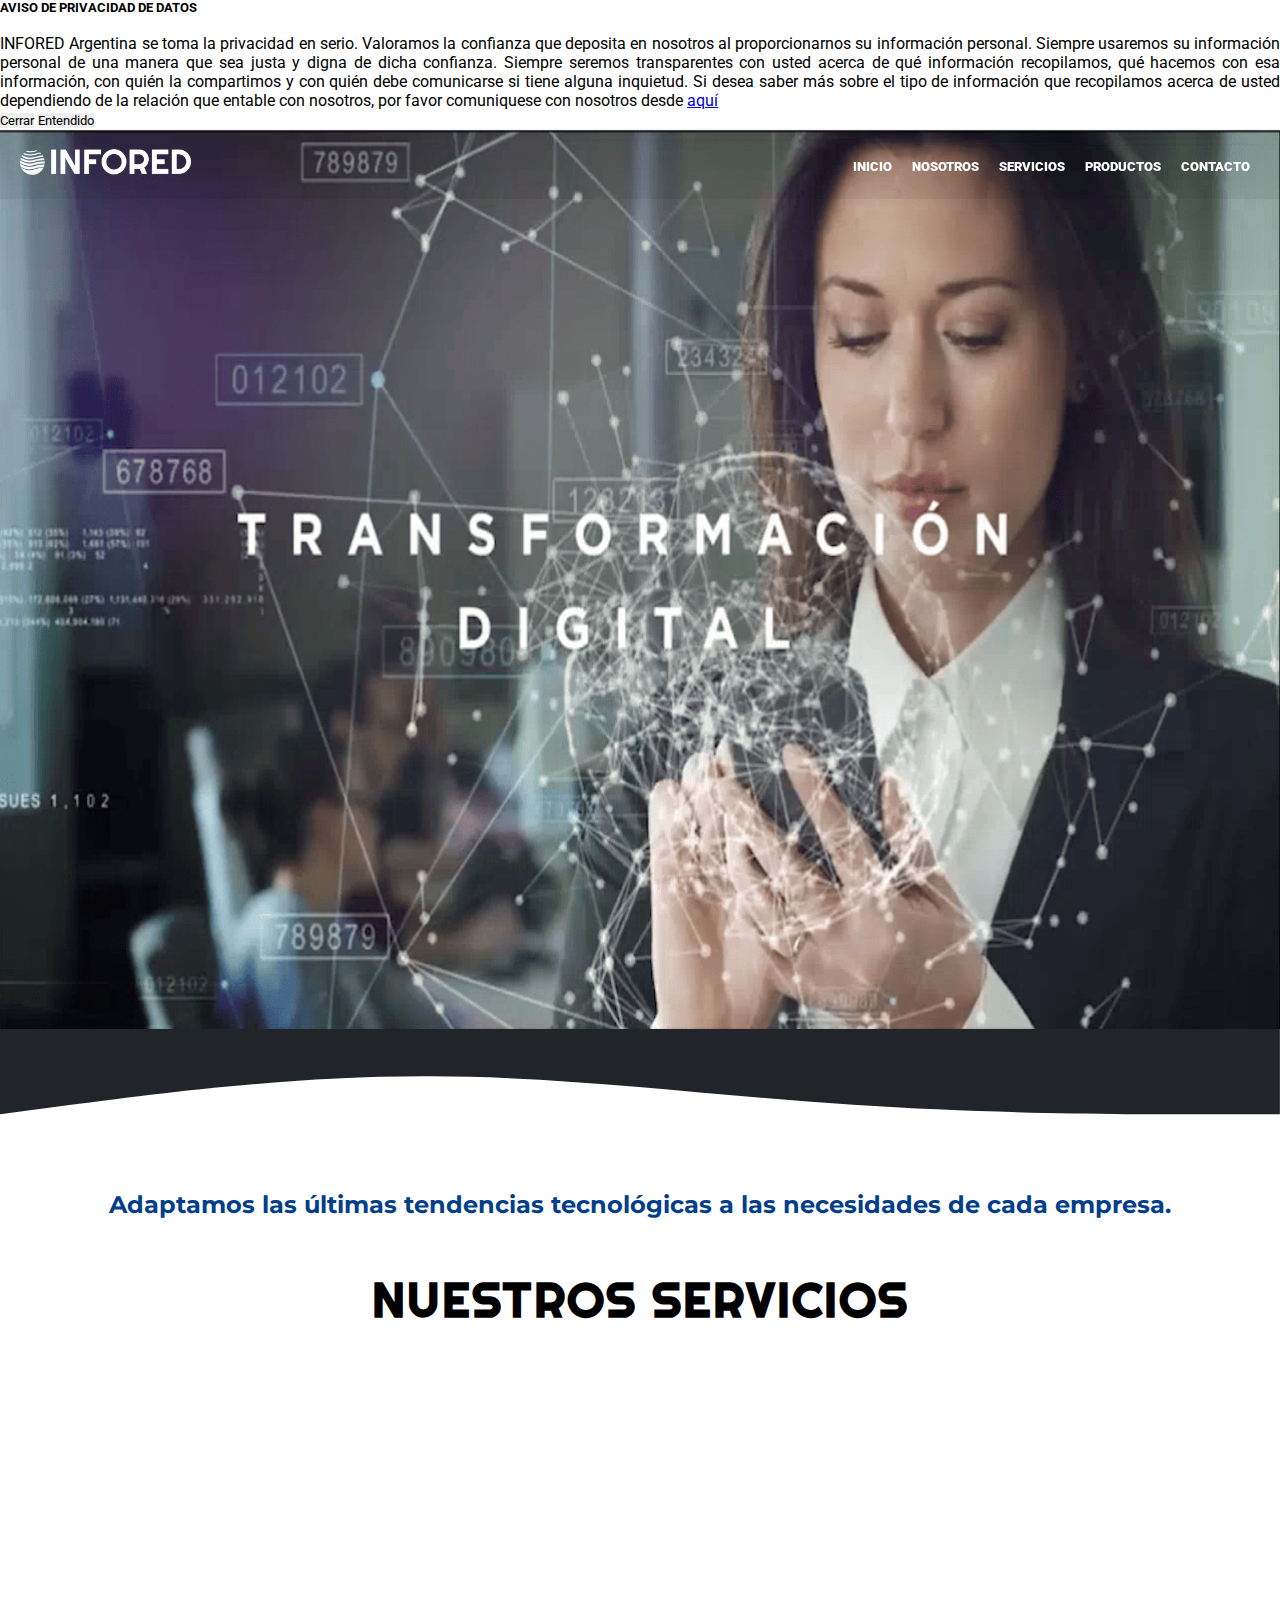
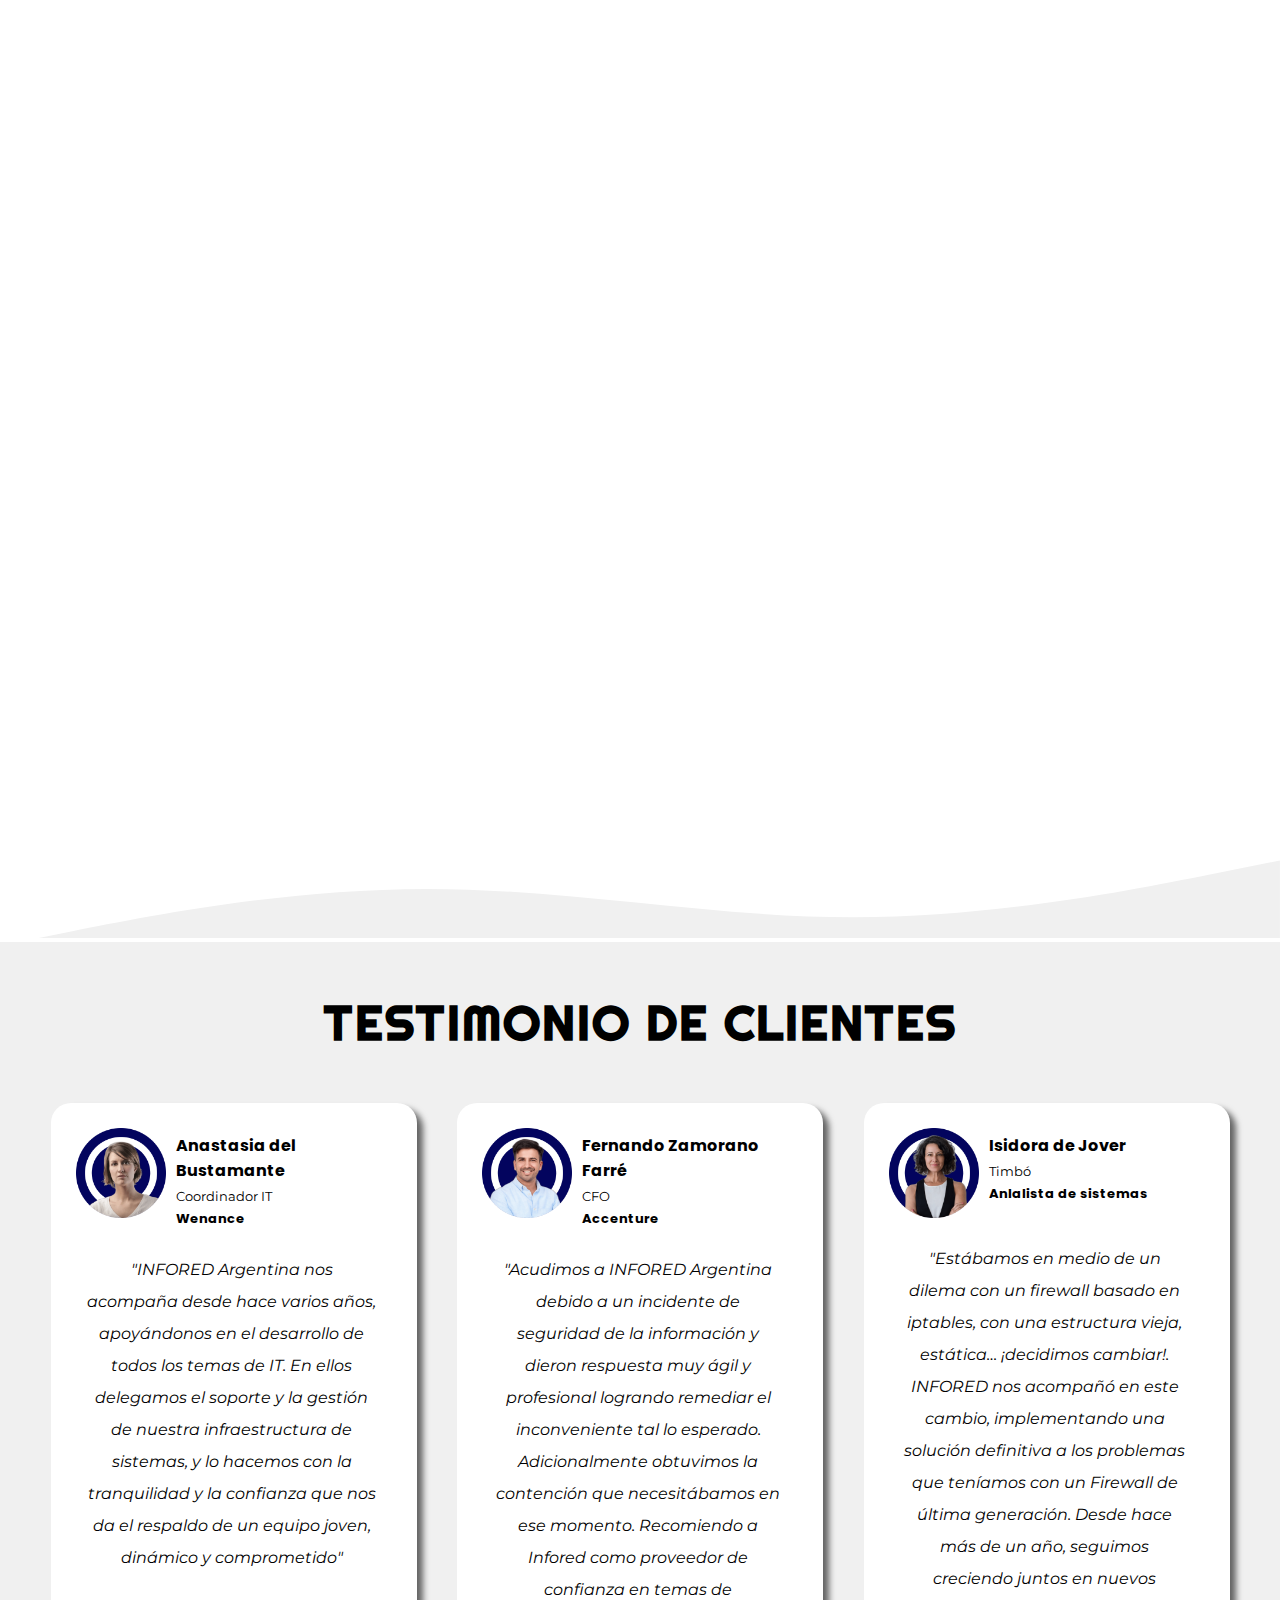
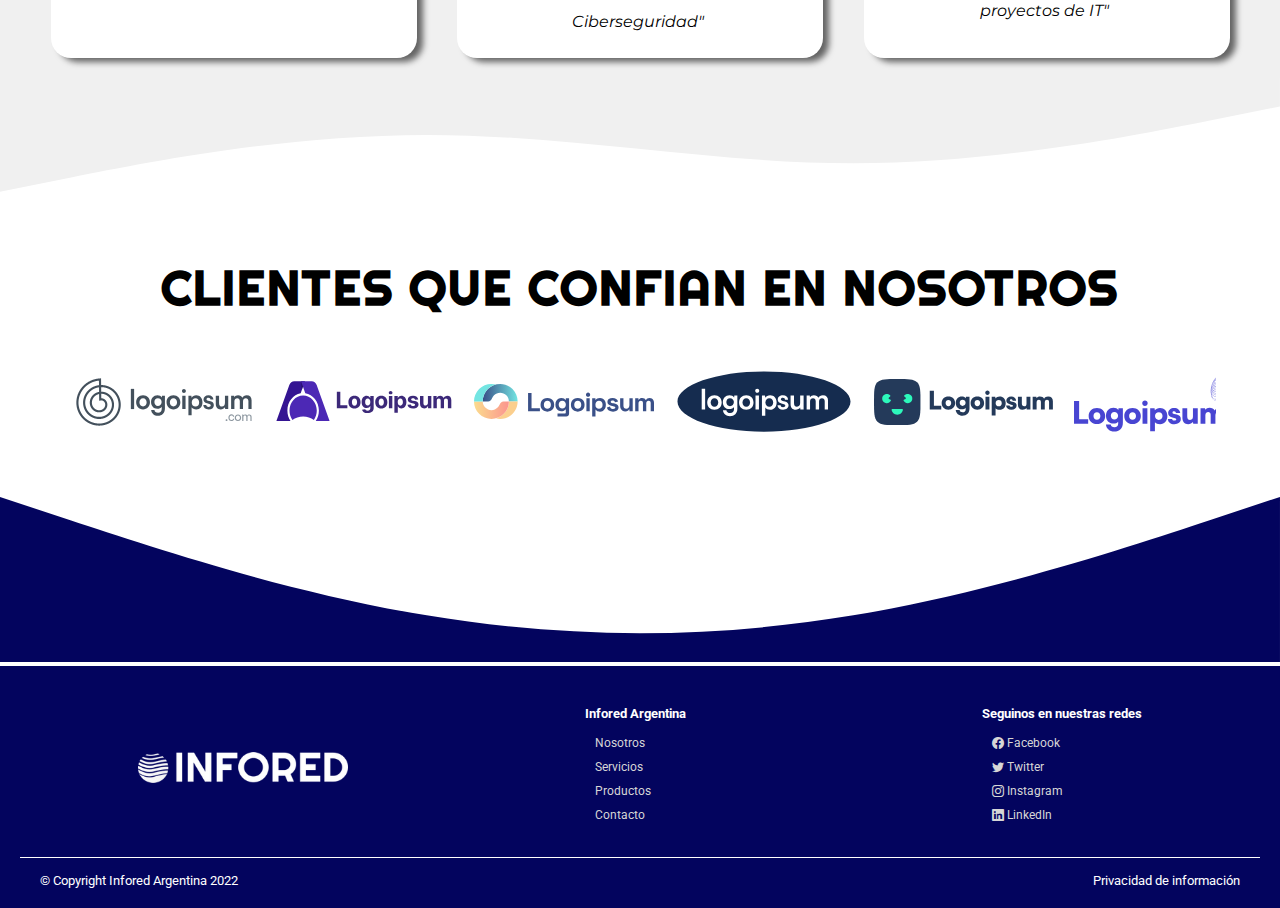
==== commit 098c4910: "index texto real" ====
--- a/index.html
+++ b/index.html
@@ -4,6 +4,9 @@
     <meta charset="UTF-8">
     <meta http-equiv="X-UA-Compatible" content="IE=edge">
     <meta name="viewport" content="width=device-width, initial-scale=1.0">
+
+    <!-- ANIMACION -->
+    <link href="https://unpkg.com/aos@2.3.1/dist/aos.css" rel="stylesheet">
 
     <!-- SEO -->
     <meta name="description" content="Informática, Redes & Servicios. Soluciones de tecnología para Pymes. Impulsamos la Transformación digital de tu negocio. ">
@@ -67,7 +70,7 @@
 
         <input type="checkbox" id="check">
             <label for="check" class="checkbtn">
-                <img class="menu_hambur" src="./images/icons8-menú-redondeado-100.png" alt="menu">
+                <img class="menu_hambur" src="./images/icons8-menú-redondeado-100.png" alt="menu_infored">
             </label>
         
         <nav class="header__menu ">
@@ -99,29 +102,29 @@
 <!-- FIN_ SECCION VIDEO -->
 
 <!-- INICIO_ MAIN SERVICIOS -->
-    <main class="main__contenedor" id="serviciosHome">
+    <main class="main__contenedor " id="serviciosHome">
         
             <h1 class="titulo__h1">Adaptamos las últimas tendencias tecnológicas a las necesidades de cada empresa.</h1>
 
             <h2 class="tituloSecciones">NUESTROS SERVICIOS</h2>
         
-        <div class="main__servicios">
+        <div class="main__servicios ">
             
-            <div class="contenedor-servicio">
+            <div class="contenedor-servicio" data-aos="fade-up" data-aos-duration="800">
 
                 <div class="contenedorServicioImg">
                     <img class="servicio__image" src="./images/servicio-consultoria-100.png" alt="Consultoria IT">
                 </div>                
                 
                 <div>
-                    <h3 class="servicio__titulo">Consultoria IT</h3>
-                </div>
-                <div>
-                    <p class="servicio__descripcion">Lorem ipsum dolor sit amet consectetur adipisicing elit. Eveniet corrupti veniam iusto, tempore beatae atque!</p>
-                </div>
-            </div>
-
-            <div class="contenedor-servicio">
+                    <h3 class="servicio__titulo" >Consultoria IT</h3>
+                </div>
+                <div>
+                    <p class="servicio__descripcion">Nos enfocamos en la gestión integral de la operación de tecnología, garantizando la satisfacción de nuestros clientes y su constante evolución.</p>
+                </div>
+            </div>
+
+            <div class="contenedor-servicio" data-aos="fade-up" data-aos-duration="900">
                 <div class="contenedorServicioImg">
                     <img class="servicio__image" src="./images/icons8-web-code-100.png" alt="Desarrollo WEB">
                 </div>
@@ -130,11 +133,11 @@
                     <h3 class="servicio__titulo">Desarrollo WEB</h3>
                 </div>
                 <div>
-                    <p class="servicio__descripcion">Lorem ipsum dolor sit amet consectetur adipisicing elit. Eveniet corrupti veniam iusto, tempore beatae atque!</p>
-                </div>
-            </div>
-
-            <div class="contenedor-servicio">
+                    <p class="servicio__descripcion">Nuestros diseños no se basan en plantillas, desarrollamos a medida de tiendas ecommerce, páginas web, one pages, landing pages y little markets, diseñadas por profesionales UX y UI.</p>
+                </div>
+            </div>
+
+            <div class="contenedor-servicio" data-aos="fade-up" data-aos-duration="800">
                 <div class="contenedorServicioImg">
                     <img class="servicio__image" src="./images/icons8-infra-100.png" alt="Infraestructura">
                 </div>  
@@ -142,11 +145,11 @@
                     <h3 class="servicio__titulo">Infraestructura</h3>
                 </div>
                 <div>
-                    <p class="servicio__descripcion">Lorem ipsum dolor sit amet consectetur adipisicing elit. Eveniet corrupti veniam iusto, tempore beatae atque!</p>
-                </div>
-            </div>
-
-            <div class="contenedor-servicio">
+                    <p class="servicio__descripcion">Aseguramos el éxito de tus proyectos mediante propuestas de Equipamiento y Software de marcas líderes. Nuestro portafolio de productos está orientado a optimizar el desempeño de las organizaciones con una gestión de calidad.</p>
+                </div>
+            </div>
+
+            <div class="contenedor-servicio" data-aos="fade-up" data-aos-duration="800">
                 <div class="contenedorServicioImg">
                     <img class="servicio__image" src="./images/servicio-soporte-informático-100.png" alt="Soporte Técnico">
                 </div>
@@ -154,7 +157,7 @@
                     <h3 class="servicio__titulo">Soporte Técnico</h3>
                 </div>
                 <div>
-                    <p class="servicio__descripcion">Lorem ipsum dolor sit amet consectetur adipisicing elit. Eveniet corrupti veniam iusto, tempore beatae atque!</p>
+                    <p class="servicio__descripcion">Manejamos los procesos de soporte y brindamos servicios de mantenimiento con el objeto de garantizar la continuidad operativa de los equipos en su funcionamiento ante eventuales fallas.</p>
                 </div>
             </div>
         </div>
@@ -183,7 +186,7 @@
                     </div>
                 </div>
                 <div class="card-description">
-                    <p>"Lorem ipsum dolor, sit amet consectetur adipisicing elit. Optio non iusto quibusdam ex necessitatibus architecto libero dolore culpa fugiat neque eaque iure, sint nostrum hic asperiores impedit similique facilis ipsa."</p>
+                    <p>"INFORED Argentina nos acompaña desde hace varios años, apoyándonos en el desarrollo de todos los temas de IT. En ellos delegamos el soporte y la gestión de nuestra infraestructura de sistemas, y lo hacemos con la tranquilidad y la confianza que nos da el respaldo de un equipo joven, dinámico y comprometido"</p>
                 </div>
             </div>
 
@@ -199,7 +202,7 @@
                     </div>
                 </div>
                 <div class="card-description">
-                        <p>"Lorem ipsum dolor, sit amet consectetur adipisicing elit. Optio non iusto quibusdam ex necessitatibus architecto libero dolore culpa fugiat neque eaque iure, sint nostrum hic asperiores impedit similique facilis ipsa. Lorem ipsum dolor, sit amet consectetur adipisicing elit."</p>
+                        <p>"Acudimos a INFORED Argentina debido a un incidente de seguridad de la información y dieron respuesta muy ágil y profesional logrando remediar el inconveniente tal lo esperado. Adicionalmente obtuvimos la contención que necesitábamos en ese momento. Recomiendo a Infored como proveedor de confianza en temas de Ciberseguridad"</p>
                 </div>
             </div>
 
@@ -215,7 +218,7 @@
                     </div>
                 </div>
                 <div class="card-description">
-                    <p>"Lorem ipsum dolor, sit amet consectetur adipisicing elit. Optio non iusto quibusdam ex necessitatibus architecto libero dolore culpa fugiat neque eaque iure, sint nostrum hic asperiores impedit similique facilis ipsa."</p>
+                    <p>"Estábamos en medio de un dilema con un firewall basado en iptables, con una estructura vieja, estática… ¡decidimos cambiar!. INFORED nos acompañó en este cambio, implementando una solución definitiva a los problemas que teníamos con un Firewall de última generación. Desde hace más de un año, seguimos creciendo juntos en nuevos proyectos de IT"</p>
                 </div>
             </div>
 
@@ -325,24 +328,24 @@
             <h2 class="tituloSecciones">CLIENTES QUE CONFIAN EN NOSOTROS</h2>
         <div class="clientes__slider">
             <ul class="slider__ul">               
-                <li class="slider-li"><img src="./images/logos_clientes/logoipsum-1.svg" alt=""></li>                    
-                <li class="slider-li"><img src="./images/logos_clientes/logoipsum-2.svg" alt=""></li>
-                <li class="slider-li"><img src="./images/logos_clientes/logoipsum-3.svg" alt=""></li>
-                <li class="slider-li"><img src="./images/logos_clientes/logoipsum-4.svg" alt=""></li>
-                <li class="slider-li"><img src="./images/logos_clientes/logoipsum-5.svg" alt=""></li>
-                <li class="slider-li"><img src="./images/logos_clientes/logoipsum-6.svg" alt=""></li>
-                <li class="slider-li"><img src="./images/logos_clientes/logoipsum-1.svg" alt=""></li>                    
-                <li class="slider-li"><img src="./images/logos_clientes/logoipsum-2.svg" alt=""></li>
-                <li class="slider-li"><img src="./images/logos_clientes/logoipsum-3.svg" alt=""></li>
-                <li class="slider-li"><img src="./images/logos_clientes/logoipsum-4.svg" alt=""></li>
-                <li class="slider-li"><img src="./images/logos_clientes/logoipsum-5.svg" alt=""></li>
-                <li class="slider-li"><img src="./images/logos_clientes/logoipsum-6.svg" alt=""></li>
-                <li class="slider-li"><img src="./images/logos_clientes/logoipsum-1.svg" alt=""></li>                   
-                <li class="slider-li"><img src="./images/logos_clientes/logoipsum-2.svg" alt=""></li>
-                <li class="slider-li"><img src="./images/logos_clientes/logoipsum-3.svg" alt=""></li>
-                <li class="slider-li"><img src="./images/logos_clientes/logoipsum-4.svg" alt=""></li>
-                <li class="slider-li"><img src="./images/logos_clientes/logoipsum-5.svg" alt=""></li>
-                <li class="slider-li"><img src="./images/logos_clientes/logoipsum-6.svg" alt=""></li>
+                <li class="slider-li"><img src="./images/logos_clientes/logoipsum-1.svg" alt="infored-cliente-1"></li>                    
+                <li class="slider-li"><img src="./images/logos_clientes/logoipsum-2.svg" alt="infored-cliente-2"></li>
+                <li class="slider-li"><img src="./images/logos_clientes/logoipsum-3.svg" alt="infored-cliente-3"></li>
+                <li class="slider-li"><img src="./images/logos_clientes/logoipsum-4.svg" alt="infored-cliente-4"></li>
+                <li class="slider-li"><img src="./images/logos_clientes/logoipsum-5.svg" alt="infored-cliente-5"></li>
+                <li class="slider-li"><img src="./images/logos_clientes/logoipsum-6.svg" alt="infored-cliente-6"></li>
+                <li class="slider-li"><img src="./images/logos_clientes/logoipsum-1.svg" alt="infored-cliente-7"></li>                    
+                <li class="slider-li"><img src="./images/logos_clientes/logoipsum-2.svg" alt="infored-cliente-8"></li>
+                <li class="slider-li"><img src="./images/logos_clientes/logoipsum-3.svg" alt="infored-cliente-9"></li>
+                <li class="slider-li"><img src="./images/logos_clientes/logoipsum-4.svg" alt="infored-cliente-10"></li>
+                <li class="slider-li"><img src="./images/logos_clientes/logoipsum-5.svg" alt="infored-cliente-11"></li>
+                <li class="slider-li"><img src="./images/logos_clientes/logoipsum-6.svg" alt="infored-cliente-12"></li>
+                <li class="slider-li"><img src="./images/logos_clientes/logoipsum-1.svg" alt="infored-cliente-13"></li>                   
+                <li class="slider-li"><img src="./images/logos_clientes/logoipsum-2.svg" alt="infored-cliente-14"></li>
+                <li class="slider-li"><img src="./images/logos_clientes/logoipsum-3.svg" alt="infored-cliente-15"></li>
+                <li class="slider-li"><img src="./images/logos_clientes/logoipsum-4.svg" alt="infored-cliente-16"></li>
+                <li class="slider-li"><img src="./images/logos_clientes/logoipsum-5.svg" alt="infored-cliente-17"></li>
+                <li class="slider-li"><img src="./images/logos_clientes/logoipsum-6.svg" alt="infored-cliente-18"></li>
             </ul>
         </div>
 
@@ -394,24 +397,28 @@
 
 
 
-<script
-  src="https://code.jquery.com/jquery-3.6.1.min.js"
-  integrity="sha256-o88AwQnZB+VDvE9tvIXrMQaPlFFSUTR+nldQm1LuPXQ="
-  crossorigin="anonymous">
-</script>
-<script src="https://cdn.jsdelivr.net/npm/@popperjs/core@2.11.6/dist/umd/popper.min.js" integrity="sha384-oBqDVmMz9ATKxIep9tiCxS/Z9fNfEXiDAYTujMAeBAsjFuCZSmKbSSUnQlmh/jp3" crossorigin="anonymous">
-</script>
-<script src="https://cdn.jsdelivr.net/npm/bootstrap@5.2.1/dist/js/bootstrap.min.js" integrity="sha384-7VPbUDkoPSGFnVtYi0QogXtr74QeVeeIs99Qfg5YCF+TidwNdjvaKZX19NZ/e6oz" crossorigin="anonymous">
-</script>
-<script>
-    $(window).scroll(function() {
-        if ($("#menu").offset().top >70) {
-            $("#menu").addClass("bg-dark");
-        } else{
-            $("#menu").removeClass("bg-dark");
-        }
-
-        });
-</script>
+    <script
+    src="https://code.jquery.com/jquery-3.6.1.min.js"
+    integrity="sha256-o88AwQnZB+VDvE9tvIXrMQaPlFFSUTR+nldQm1LuPXQ="
+    crossorigin="anonymous">
+    </script>
+    <script src="https://cdn.jsdelivr.net/npm/@popperjs/core@2.11.6/dist/umd/popper.min.js" integrity="sha384-oBqDVmMz9ATKxIep9tiCxS/Z9fNfEXiDAYTujMAeBAsjFuCZSmKbSSUnQlmh/jp3" crossorigin="anonymous">
+    </script>
+    <script src="https://cdn.jsdelivr.net/npm/bootstrap@5.2.1/dist/js/bootstrap.min.js" integrity="sha384-7VPbUDkoPSGFnVtYi0QogXtr74QeVeeIs99Qfg5YCF+TidwNdjvaKZX19NZ/e6oz" crossorigin="anonymous">
+    </script>
+    <script>
+        $(window).scroll(function() {
+            if ($("#menu").offset().top >70) {
+                $("#menu").addClass("bg-dark");
+            } else{
+                $("#menu").removeClass("bg-dark");
+            }
+
+            });
+    </script>
+    <script src="https://unpkg.com/aos@2.3.1/dist/aos.js"></script>
+    <script>
+        AOS.init();
+    </script>
 </body>
 </html>--- a/sass/main.css
+++ b/sass/main.css
@@ -137,7 +137,7 @@
   gap: 20px;
   text-align: center;
   justify-items: center;
-  align-items: center;
+  /* align-items: center; */
   margin-top: 30px;
 }
 .main__contenedor .main__servicios .contenedor-servicio {
@@ -263,7 +263,7 @@
   padding-right: 40px;
 }
 .seccion__testiminios .carouserTestimonios .contenedor-card-testimonio .card-description p {
-  text-align: justify;
+  text-align: center;
   line-height: 2em;
   font-style: italic;
   font-family: "Montserrat", sans-serif;
@@ -343,7 +343,7 @@
   padding-right: 40px;
 }
 .seccion__testimonio--mobile #carouselExampleIndicators .carousel-inner .carousel-item .contenedor-card-testimonio .card-description p {
-  text-align: justify;
+  text-align: center;
   line-height: 2em;
   font-style: italic;
   font-family: "Montserrat", sans-serif;
@@ -392,7 +392,7 @@
   width: 100%;
   display: flex;
   flex-wrap: wrap;
-  justify-content: space-between;
+  justify-content: space-around;
   align-items: center;
 }
 .background-footer .contenedor-footer .logoFooter {
@@ -741,6 +741,7 @@
 }
 
 /*FIN CSS staff INFORED MOBILE*/
+/* FIN PAGE NOSOTROS */
 /* INICIO  PAGINA DE SERVICIOS */
 .tituloServicios {
   background-color: #0077B6;
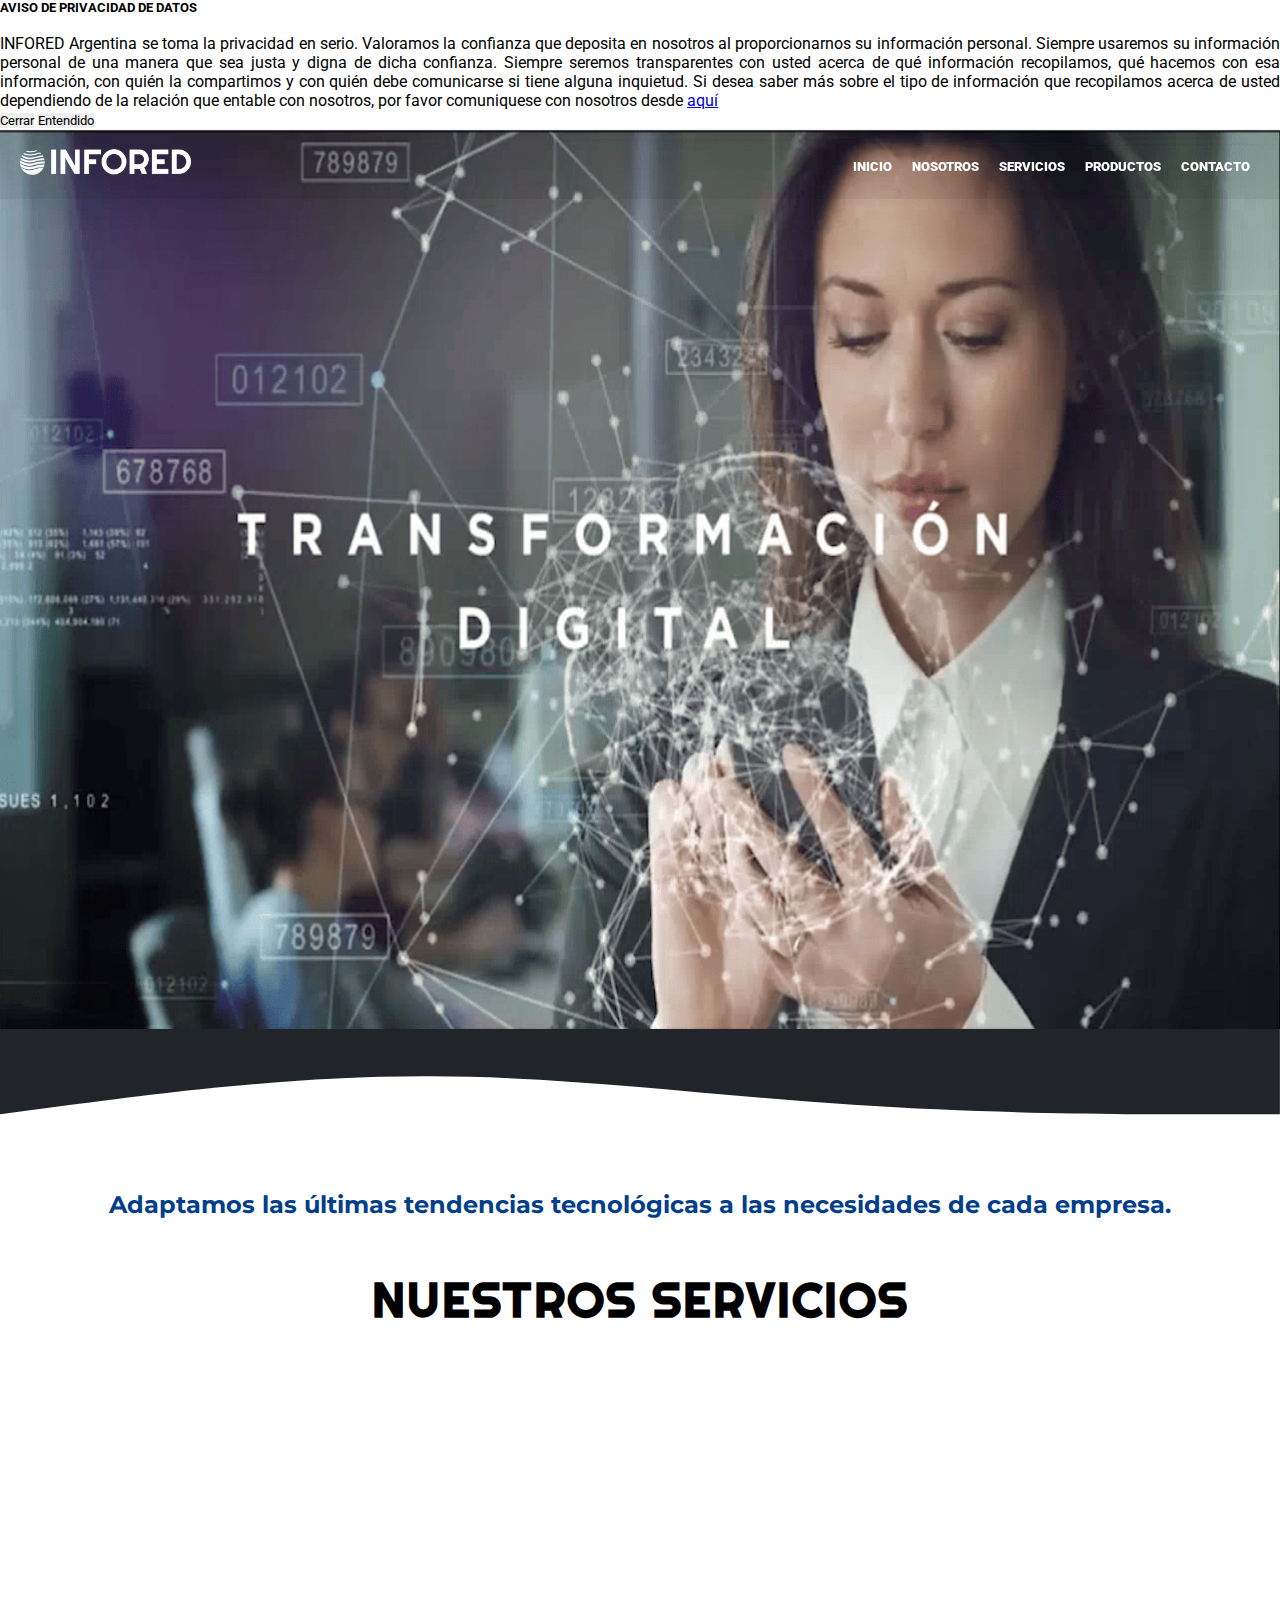
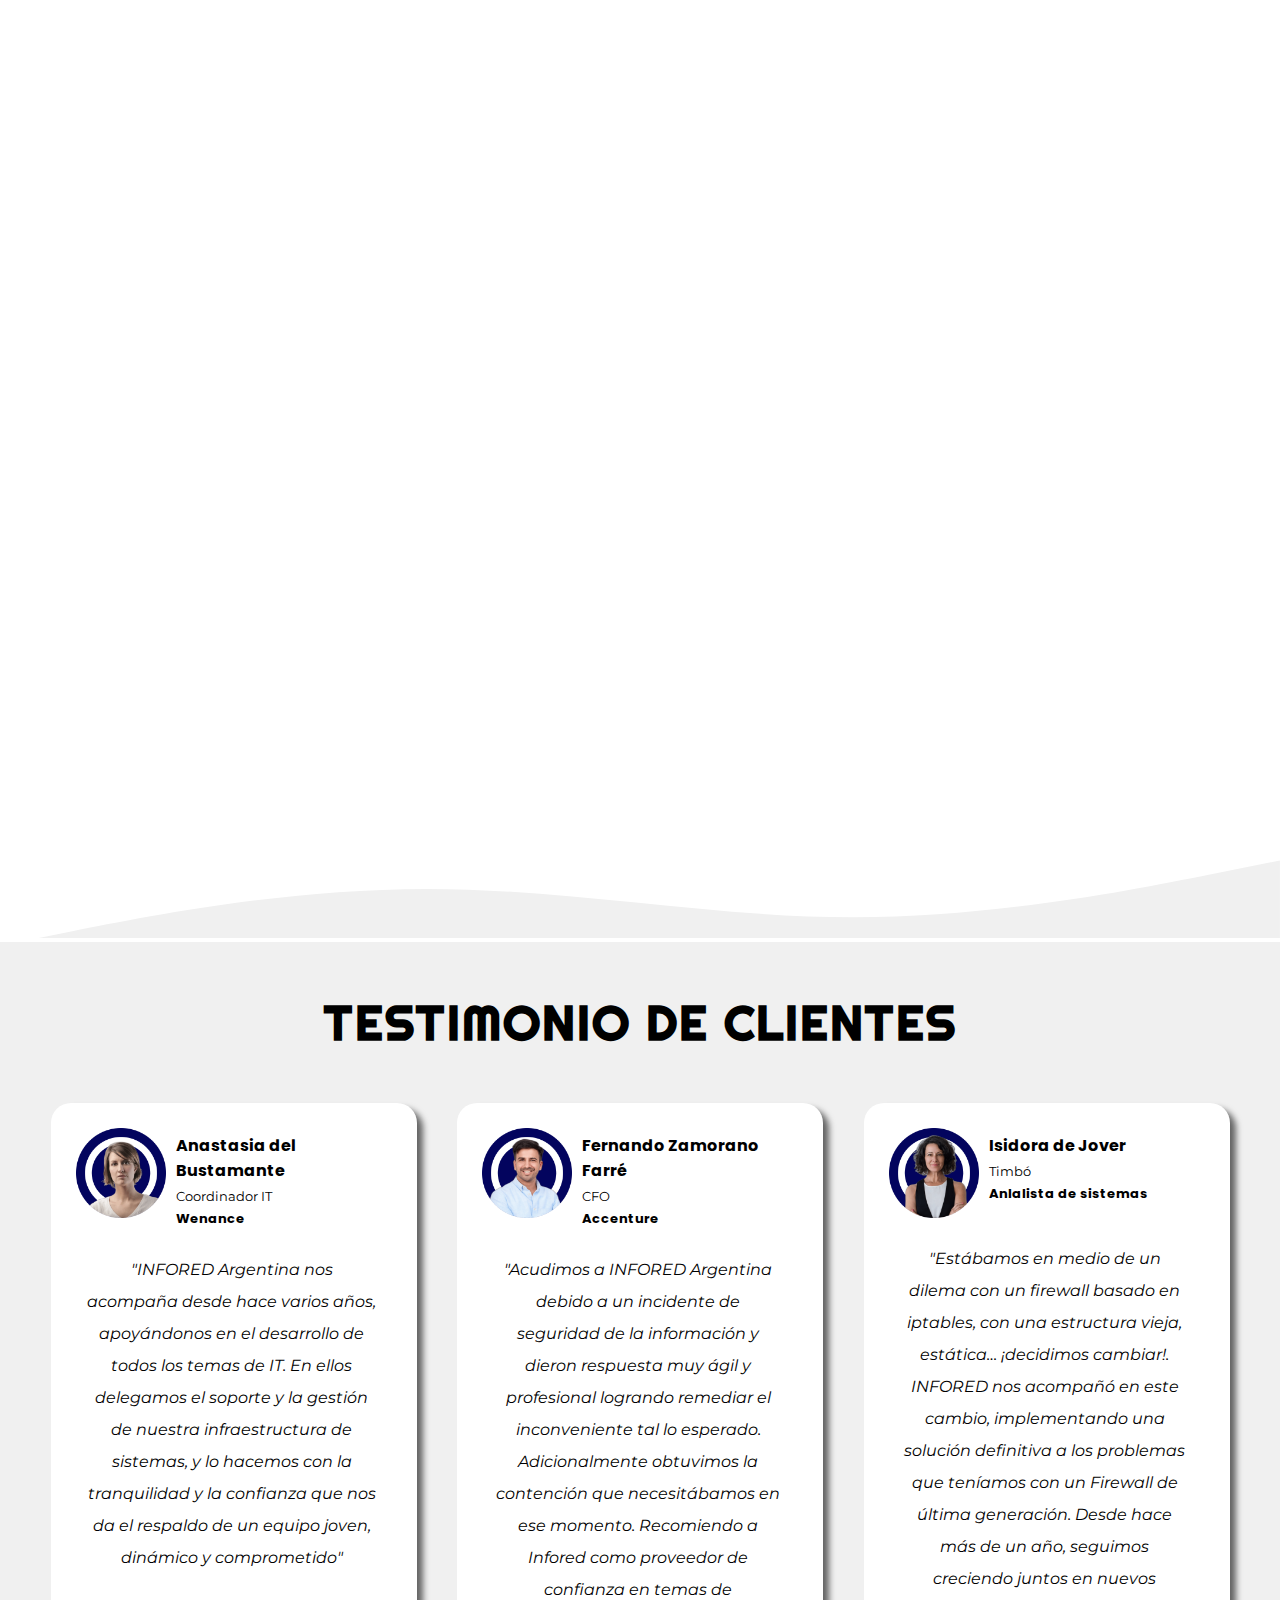
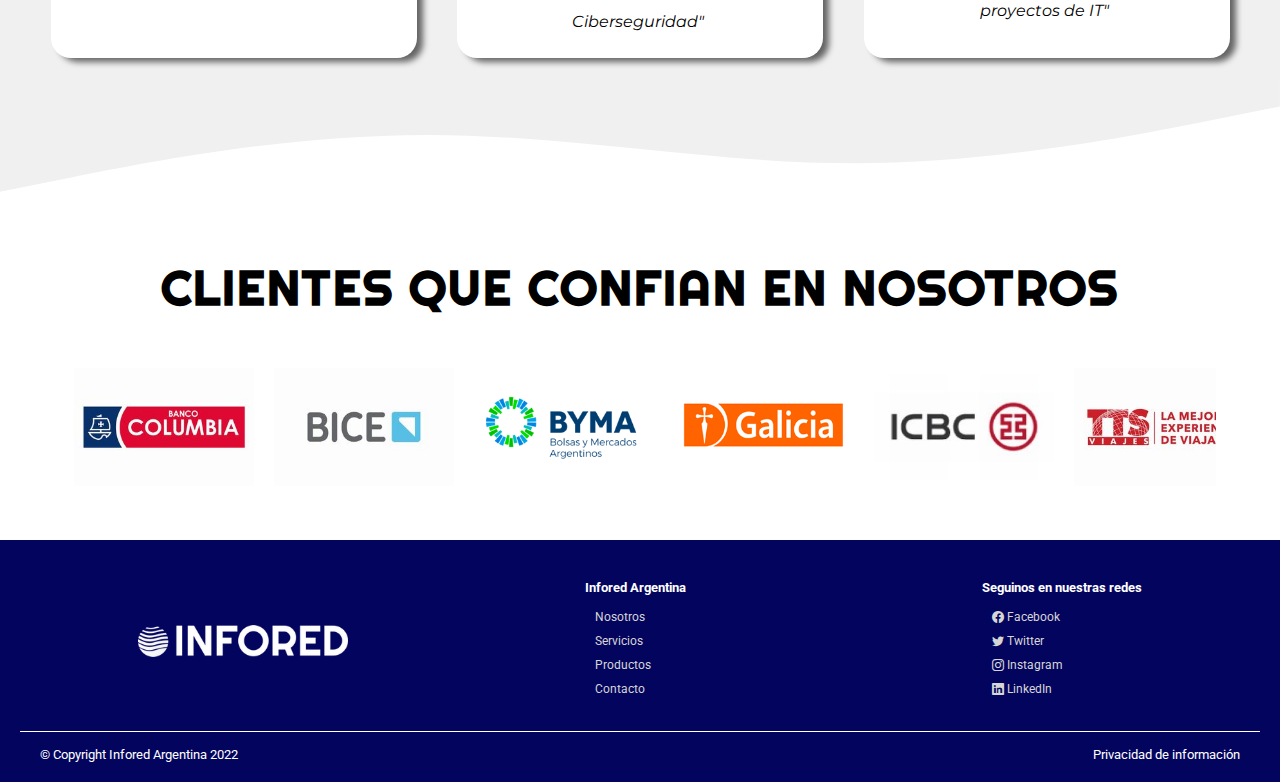
==== commit c243d573: "video servicios logos" ====
--- a/index.html
+++ b/index.html
@@ -94,7 +94,7 @@
     
 <!-- INICIO_ SECCION VIDEO -->
     <section class="section__videoHome" id="seccion-videoHome">
-        <video class="videoHome" src="./videos/video-1280x720.mp4" loop muted autoplay poster="./images/posterVideo.PNG">       
+        <video class="videoHome" src="./videos/1video-1280x720.mp4" loop muted autoplay poster="./images/posterVideo.PNG">       
         </video>
     </section>
     
@@ -250,7 +250,7 @@
                 </div>
             </div>
             <div class="card-description">
-                <p>"Lorem ipsum dolor, sit amet consectetur adipisicing elit. Optio non iusto quibusdam ex necessitatibus architecto libero dolore culpa fugiat neque eaque iure, sint nostrum hic asperiores impedit similique facilis ipsa."</p>
+                <p>"INFORED Argentina nos acompaña desde hace varios años, apoyándonos en el desarrollo de todos los temas de IT. En ellos delegamos el soporte y la gestión de nuestra infraestructura de sistemas, y lo hacemos con la tranquilidad y la confianza que nos da el respaldo de un equipo joven, dinámico y comprometido"</p>
             </div>
         </div>
 
@@ -270,7 +270,7 @@
                 </div>
             </div>
             <div class="card-description">
-                    <p>"Lorem ipsum dolor, sit amet consectetur adipisicing elit. Optio non iusto quibusdam ex necessitatibus architecto libero dolore culpa fugiat neque eaque iure, sint nostrum hic asperiores impedit similique facilis ipsa. Lorem ipsum dolor, sit amet consectetur adipisicing elit."</p>
+                    <p>"Acudimos a INFORED Argentina debido a un incidente de seguridad de la información y dieron respuesta muy ágil y profesional logrando remediar el inconveniente tal lo esperado. Adicionalmente obtuvimos la contención que necesitábamos en ese momento. Recomiendo a Infored como proveedor de confianza en temas de Ciberseguridad"</p>
             </div>
         </div>
 
@@ -290,7 +290,7 @@
                 </div>
             </div>
             <div class="card-description">
-                <p>"Lorem ipsum dolor, sit amet consectetur adipisicing elit. Optio non iusto quibusdam ex necessitatibus architecto libero dolore culpa fugiat neque eaque iure, sint nostrum hic asperiores impedit similique facilis ipsa."</p>
+                <p>"Estábamos en medio de un dilema con un firewall basado en iptables, con una estructura vieja, estática… ¡decidimos cambiar!. INFORED nos acompañó en este cambio, implementando una solución definitiva a los problemas que teníamos con un Firewall de última generación. Desde hace más de un año, seguimos creciendo juntos en nuevos proyectos de IT"</p>
             </div>
         </div>
         
@@ -328,24 +328,24 @@
             <h2 class="tituloSecciones">CLIENTES QUE CONFIAN EN NOSOTROS</h2>
         <div class="clientes__slider">
             <ul class="slider__ul">               
-                <li class="slider-li"><img src="./images/logos_clientes/logoipsum-1.svg" alt="infored-cliente-1"></li>                    
-                <li class="slider-li"><img src="./images/logos_clientes/logoipsum-2.svg" alt="infored-cliente-2"></li>
-                <li class="slider-li"><img src="./images/logos_clientes/logoipsum-3.svg" alt="infored-cliente-3"></li>
-                <li class="slider-li"><img src="./images/logos_clientes/logoipsum-4.svg" alt="infored-cliente-4"></li>
-                <li class="slider-li"><img src="./images/logos_clientes/logoipsum-5.svg" alt="infored-cliente-5"></li>
-                <li class="slider-li"><img src="./images/logos_clientes/logoipsum-6.svg" alt="infored-cliente-6"></li>
-                <li class="slider-li"><img src="./images/logos_clientes/logoipsum-1.svg" alt="infored-cliente-7"></li>                    
-                <li class="slider-li"><img src="./images/logos_clientes/logoipsum-2.svg" alt="infored-cliente-8"></li>
-                <li class="slider-li"><img src="./images/logos_clientes/logoipsum-3.svg" alt="infored-cliente-9"></li>
-                <li class="slider-li"><img src="./images/logos_clientes/logoipsum-4.svg" alt="infored-cliente-10"></li>
-                <li class="slider-li"><img src="./images/logos_clientes/logoipsum-5.svg" alt="infored-cliente-11"></li>
-                <li class="slider-li"><img src="./images/logos_clientes/logoipsum-6.svg" alt="infored-cliente-12"></li>
-                <li class="slider-li"><img src="./images/logos_clientes/logoipsum-1.svg" alt="infored-cliente-13"></li>                   
-                <li class="slider-li"><img src="./images/logos_clientes/logoipsum-2.svg" alt="infored-cliente-14"></li>
-                <li class="slider-li"><img src="./images/logos_clientes/logoipsum-3.svg" alt="infored-cliente-15"></li>
-                <li class="slider-li"><img src="./images/logos_clientes/logoipsum-4.svg" alt="infored-cliente-16"></li>
-                <li class="slider-li"><img src="./images/logos_clientes/logoipsum-5.svg" alt="infored-cliente-17"></li>
-                <li class="slider-li"><img src="./images/logos_clientes/logoipsum-6.svg" alt="infored-cliente-18"></li>
+                <li class="slider-li"><img src="./images/logos_clientes/Banco-Columbia-1.jpg" alt="Banco-Columbia"></li>                    
+                <li class="slider-li"><img src="./images/logos_clientes/BICE.jpg" alt="BICE"></li>
+                <li class="slider-li"><img src="./images/logos_clientes/byma-es.png" alt="byma-es"></li>
+                <li class="slider-li"><img src="./images/logos_clientes/galicia-in.png" alt="galicia-in"></li>
+                <li class="slider-li"><img src="./images/logos_clientes/ICBC.jpg" alt="ICBC"></li>
+                <li class="slider-li"><img src="./images/logos_clientes/TTS.jpg" alt="TTS"></li>
+                <li class="slider-li"><img src="./images/logos_clientes/Sancor-Seguros.jpg" alt="Sancor-Seguros"></li>                    
+                <li class="slider-li"><img src="./images/logos_clientes/IT-Patagonia-Macro.jpg" alt="IT-Macro"></li>
+                <li class="slider-li"><img src="./images/logos_clientes/IT-Patagonia-Natugy.jpg" alt="IT-Natugy"></li>
+                <li class="slider-li"><img src="./images/logos_clientes/IT-Patagonia-Omint.jpg" alt="IT-Omint"></li>
+                <li class="slider-li"><img src="./images/logos_clientes/IT-Patagonia-Prisma.jpg" alt="IT-Prisma"></li>
+                <li class="slider-li"><img src="./images/logos_clientes/IT-Patagonia-Siemens.jpg" alt="IT-Siemens"></li>
+                <li class="slider-li"><img src="./images/logos_clientes/IT-Patagonia-Telecentro.jpg" alt="IT-Telecentro"></li>                   
+                <li class="slider-li"><img src="./images/logos_clientes/Jenck.jpg" alt="Jenck"></li>
+                <li class="slider-li"><img src="./images/logos_clientes/Logicalis.jpg" alt="Logicalis"></li>
+                <li class="slider-li"><img src="./images/logos_clientes/Megatlon.jpg" alt="Megatlon"></li>
+                <li class="slider-li"><img src="./images/logos_clientes/Metlife.jpg" alt="Metlife"></li>
+                <li class="slider-li"><img src="./images/logos_clientes/Itau.jpg" alt="Itau"></li>
             </ul>
         </div>
 
@@ -353,7 +353,7 @@
 <!-- FIN_ SECCION CLIENTES -->
 
 <!-- INICIO_ FOOTER -->
-    <svg xmlns="http://www.w3.org/2000/svg" viewBox="0 0 1440 250"><path fill="rgb(3 4 94)" fill-opacity="1" d="M0,64L80,90.7C160,117,320,171,480,197.3C640,224,800,224,960,197.3C1120,171,1280,117,1360,90.7L1440,64L1440,320L1360,320C1280,320,1120,320,960,320C800,320,640,320,480,320C320,320,160,320,80,320L0,320Z"></path></svg>
+    <!-- <svg xmlns="http://www.w3.org/2000/svg" viewBox="0 0 1440 250"><path fill="rgb(3 4 94)" fill-opacity="1" d="M0,64L80,90.7C160,117,320,171,480,197.3C640,224,800,224,960,197.3C1120,171,1280,117,1360,90.7L1440,64L1440,320L1360,320C1280,320,1120,320,960,320C800,320,640,320,480,320C320,320,160,320,80,320L0,320Z"></path></svg> -->
 
     <footer class="background-footer" id="footer">
         <div class="contenedor-footer">
@@ -416,6 +416,8 @@
 
             });
     </script>
+    
+    <!-- ANIMACION SCRIPT -->
     <script src="https://unpkg.com/aos@2.3.1/dist/aos.js"></script>
     <script>
         AOS.init();
--- a/sass/main.css
+++ b/sass/main.css
@@ -352,7 +352,7 @@
 /* FIN TESTIMONIOS MOBILE */
 /* INICIO SLIDER CLIENTES STAFF */
 .seccion__clientes {
-  padding: 50px 0px 0px 0px;
+  padding: 50px 0px;
 }
 .seccion__clientes .clientes__slider {
   width: 90vw;
@@ -365,7 +365,7 @@
   display: flex;
   list-style: none;
   animation: scroll 15s linear infinite;
-  -webkit-animation: scroll 15s linear infinite;
+  -webkit-animation: scroll 35s linear infinite;
   width: 3600px;
   margin: 0;
   padding: 0;
@@ -1272,7 +1272,7 @@
     transform: translateX(0);
   }
   100% {
-    transform: translateX(-900px);
+    transform: translateX(-2700px);
   }
 }
 @keyframes scroll {
@@ -1280,7 +1280,7 @@
     transform: translateX(0);
   }
   100% {
-    transform: translateX(-900px);
+    transform: translateX(-2700px);
   }
 }
 /* FIN KEYFRAME DEL SCROLL CLIENTES PARTNERS */
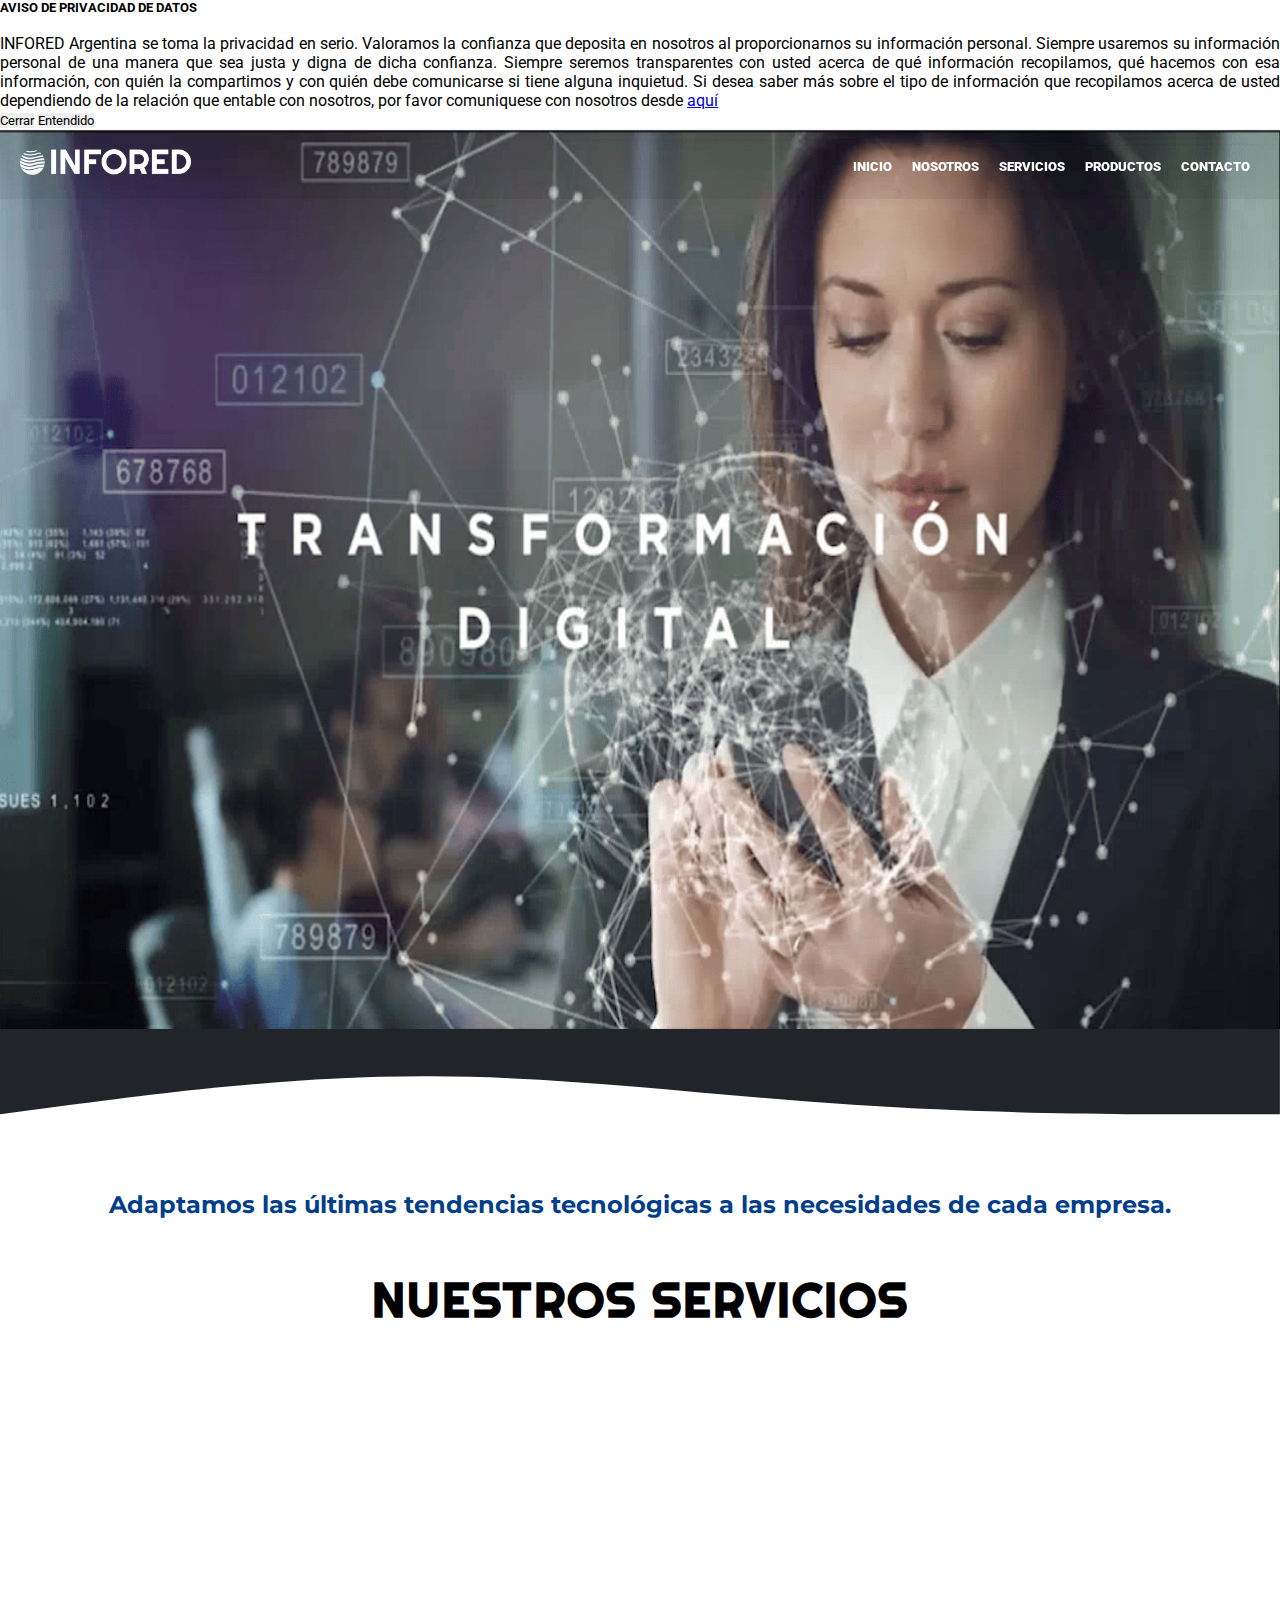
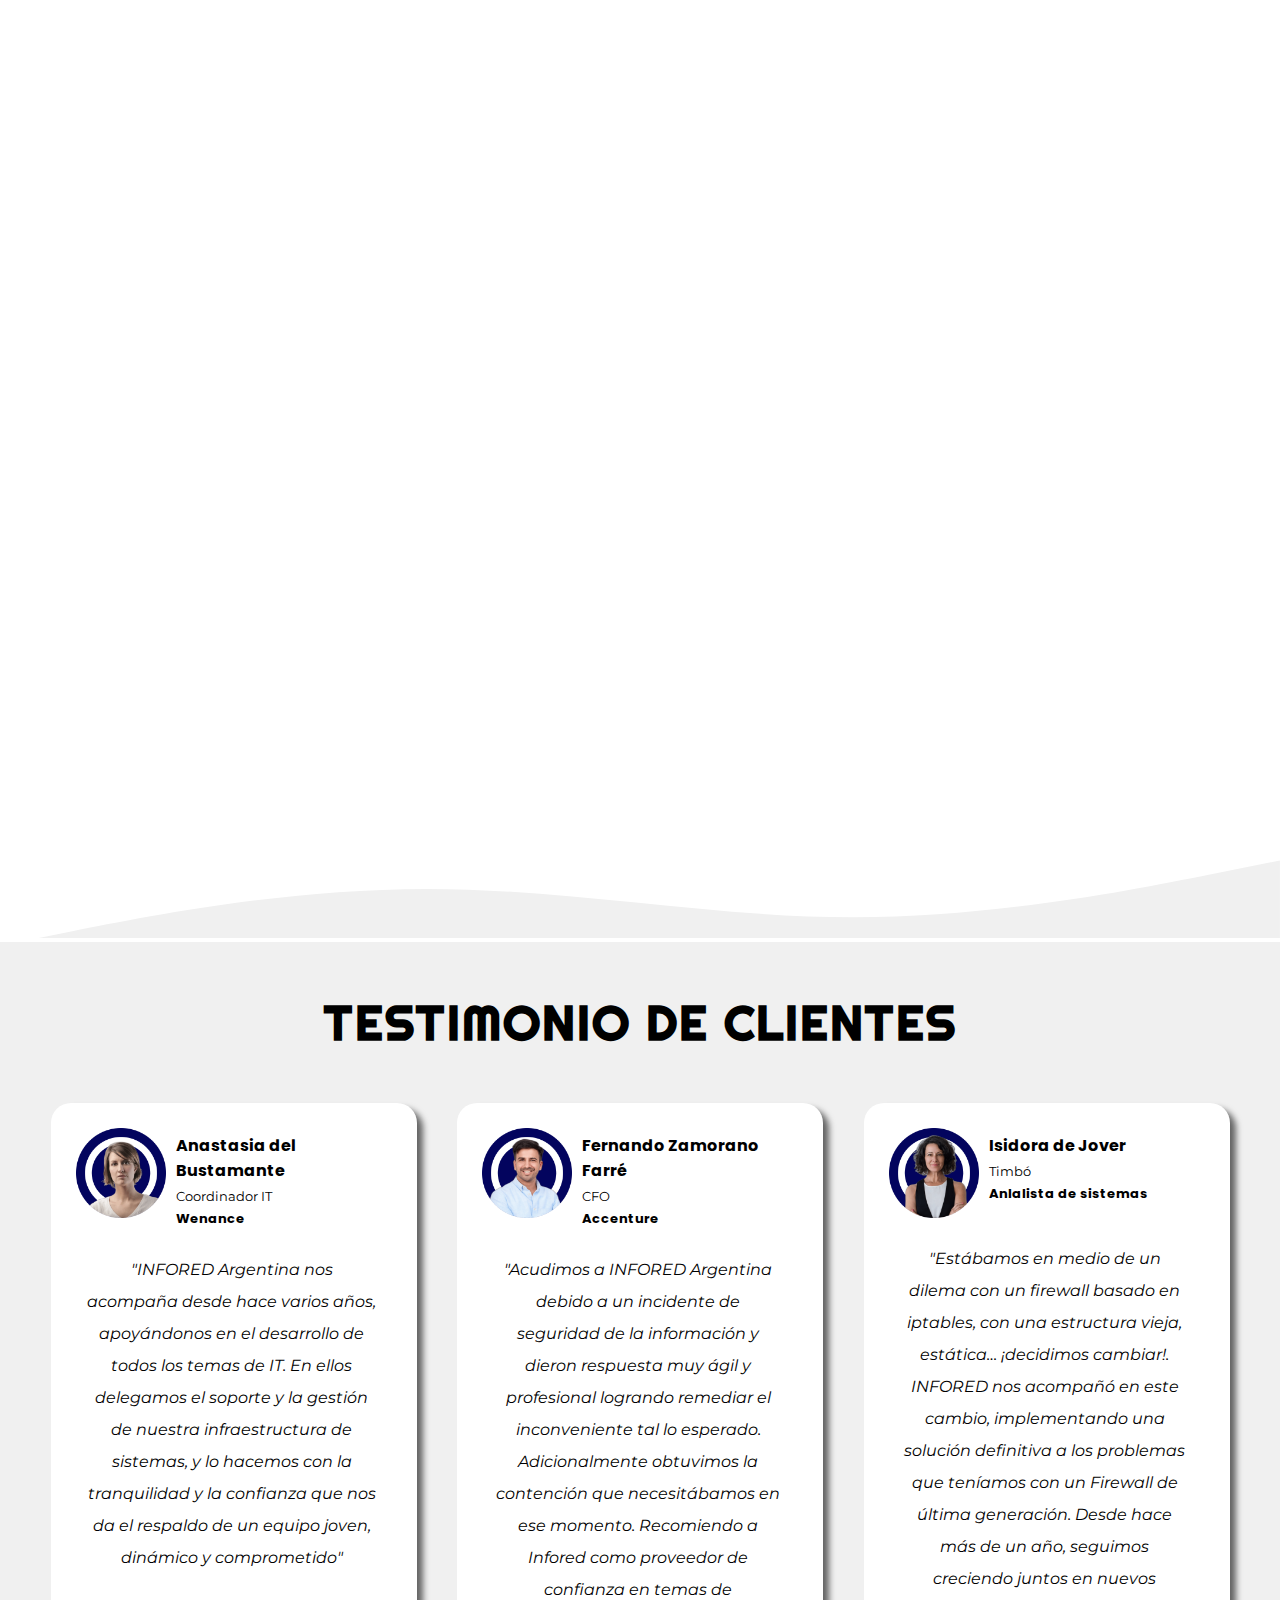
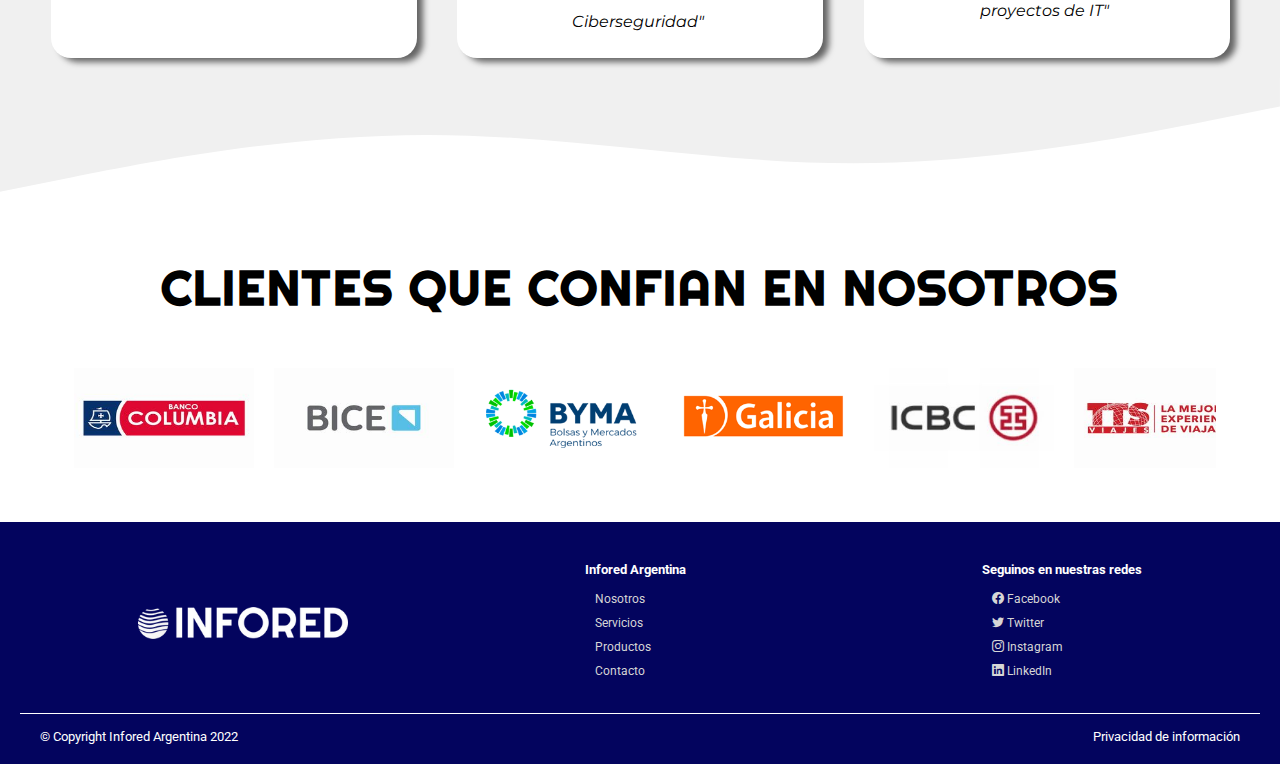
==== commit 9c7c7784: "comentarios agreagados" ====
--- a/index.html
+++ b/index.html
@@ -14,6 +14,8 @@
     <meta name="keywords" content="informatica, redes, servicios, soporte, tecnologia, consultoria, web, transformacion">
 
     <title>Inicio - Infored | Informática, Redes & Servicios</title>
+    
+    <!-- CSS -->
     <link rel="stylesheet" href="./sass/main.css">
     
     <!-- CDN bootstrap -->
--- a/sass/main.css
+++ b/sass/main.css
@@ -378,6 +378,7 @@
 }
 .seccion__clientes .clientes__slider .slider__ul .slider-li img {
   width: 100%;
+  max-height: 100px;
   /* filter: grayscale(1); */
 }
 
@@ -942,7 +943,7 @@
   justify-content: center;
 }
 .seccion__infoContactos .contenedor__infoContacto .contenedor-informacion {
-  padding: 30px;
+  padding: 20px;
   background-color: rgb(240, 240, 240);
   margin: auto;
 }
@@ -967,8 +968,9 @@
 .seccion__infoContactos .contenedor-mapa .mapa {
   min-height: 300px;
   max-width: 650px;
-  min-width: 380px;
-  border: 1px;
+  min-width: 355px;
+  border: 0px;
+  padding: 10px;
   border-style: solid;
 }
 
